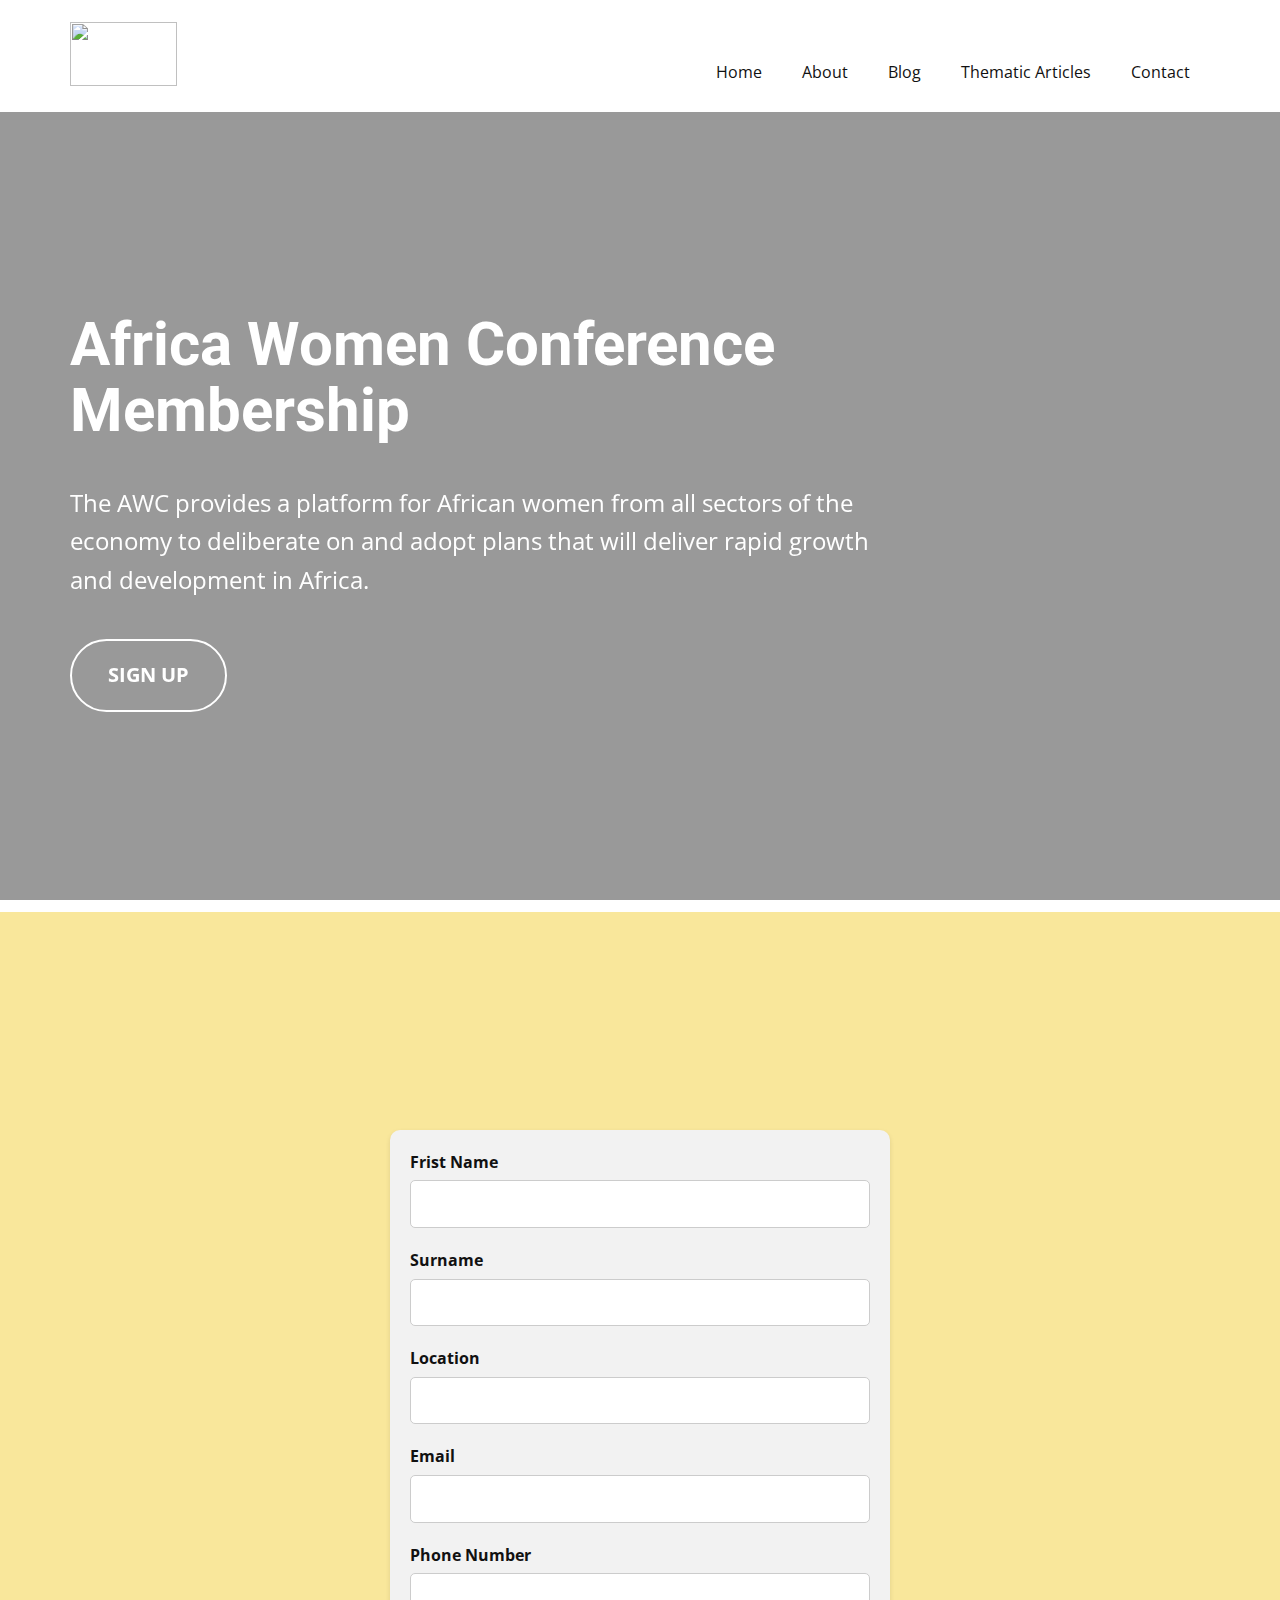
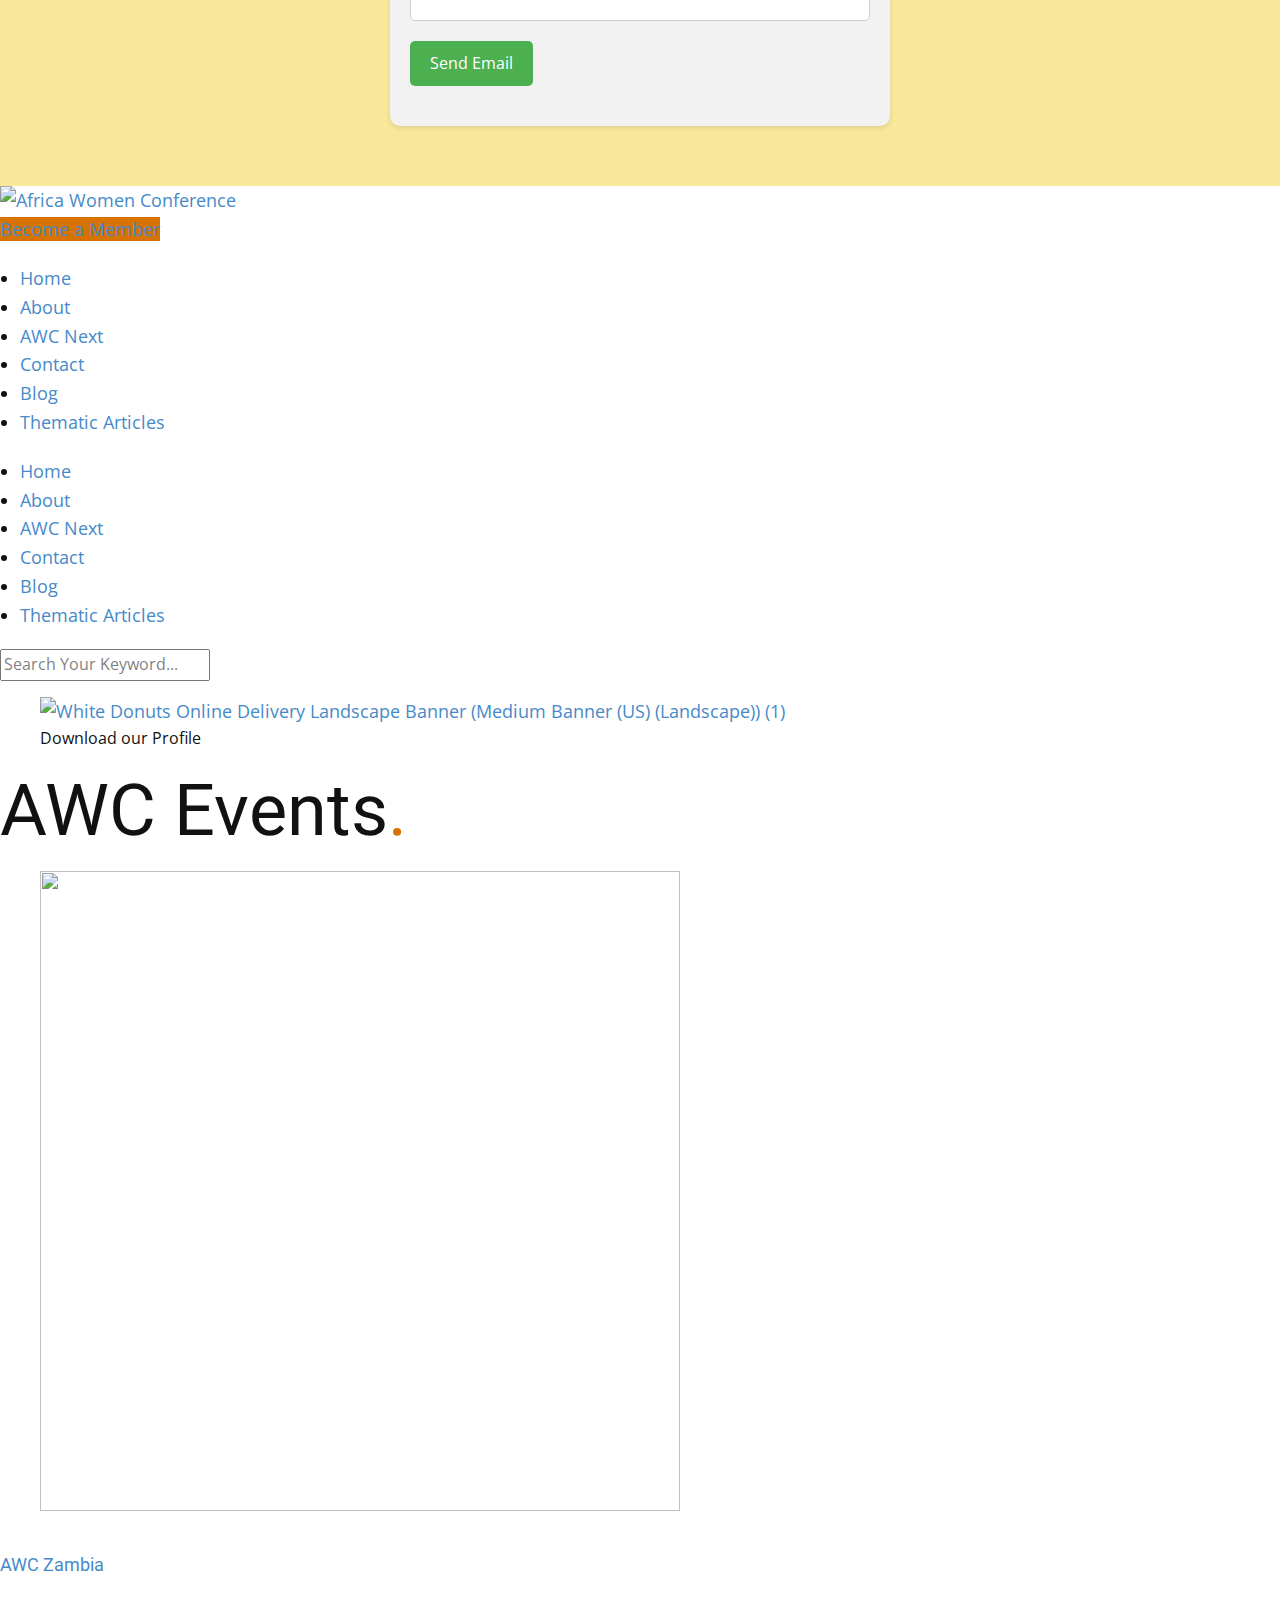
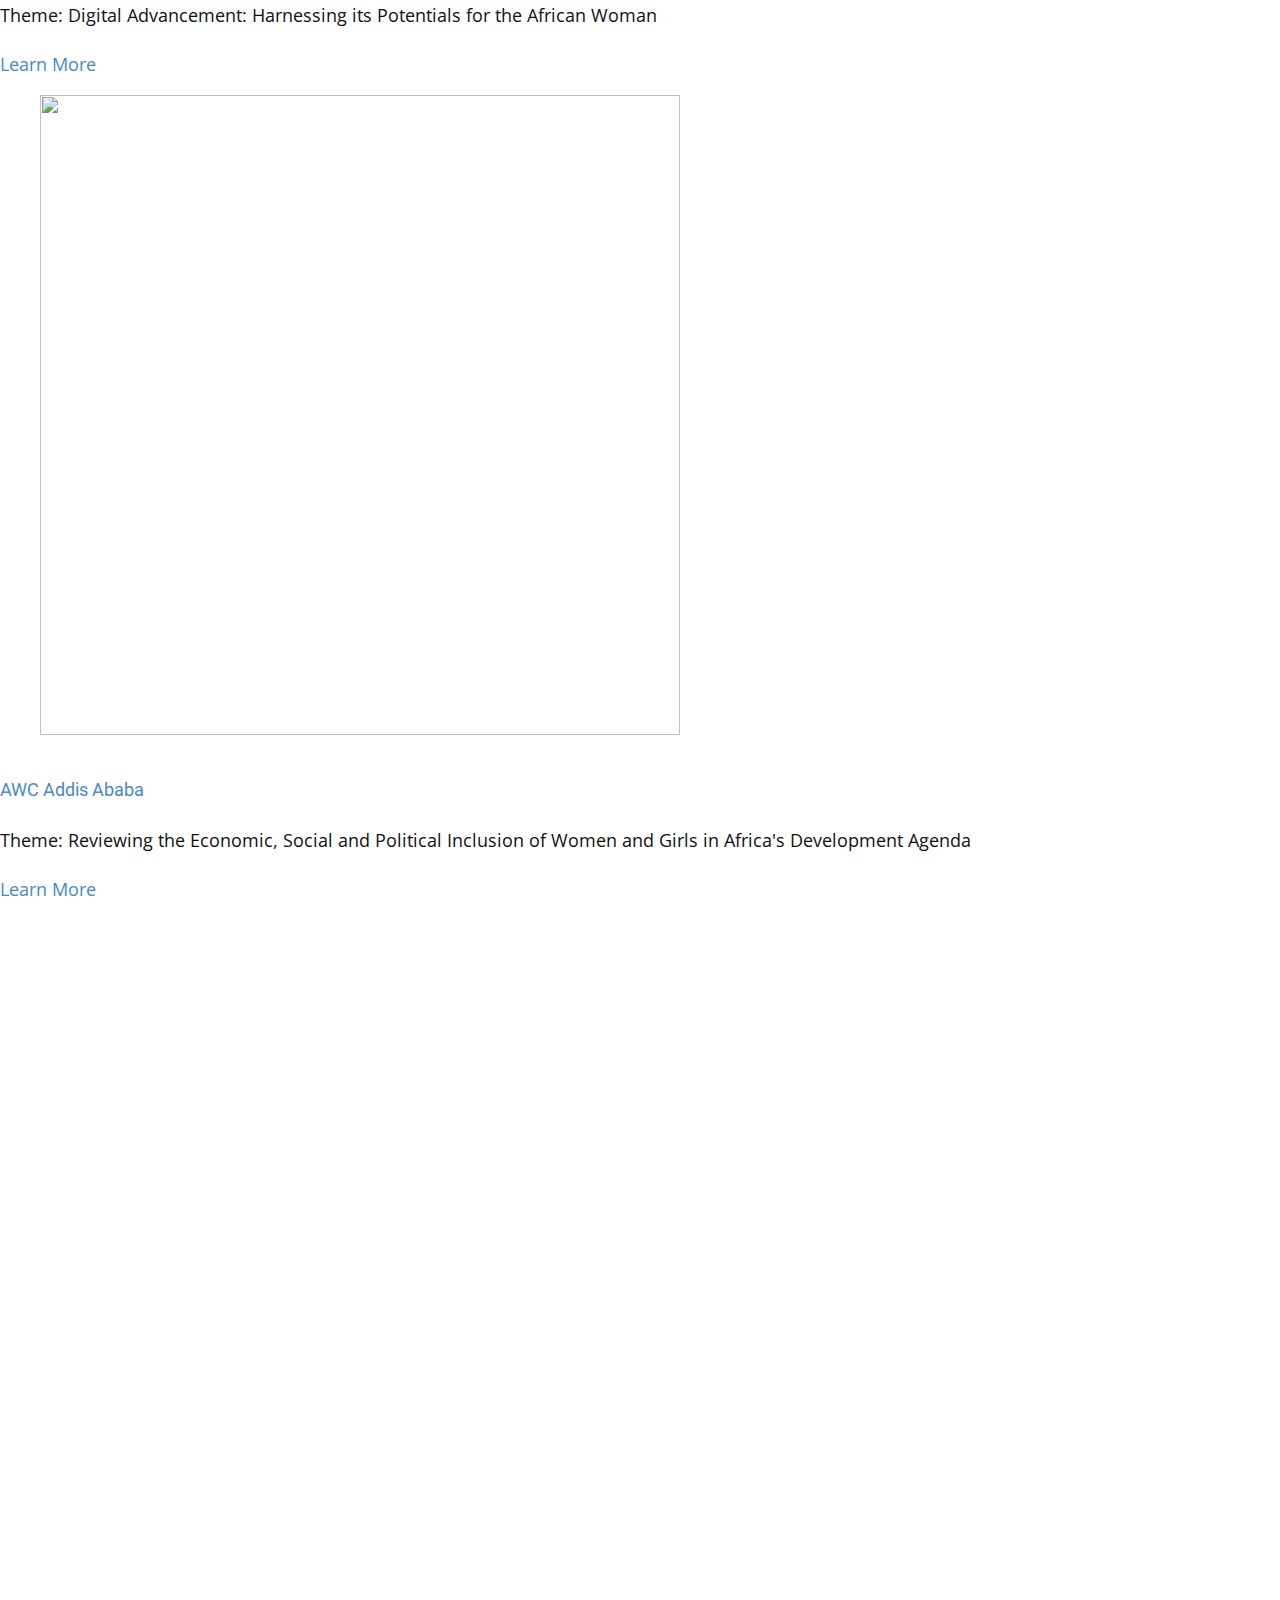
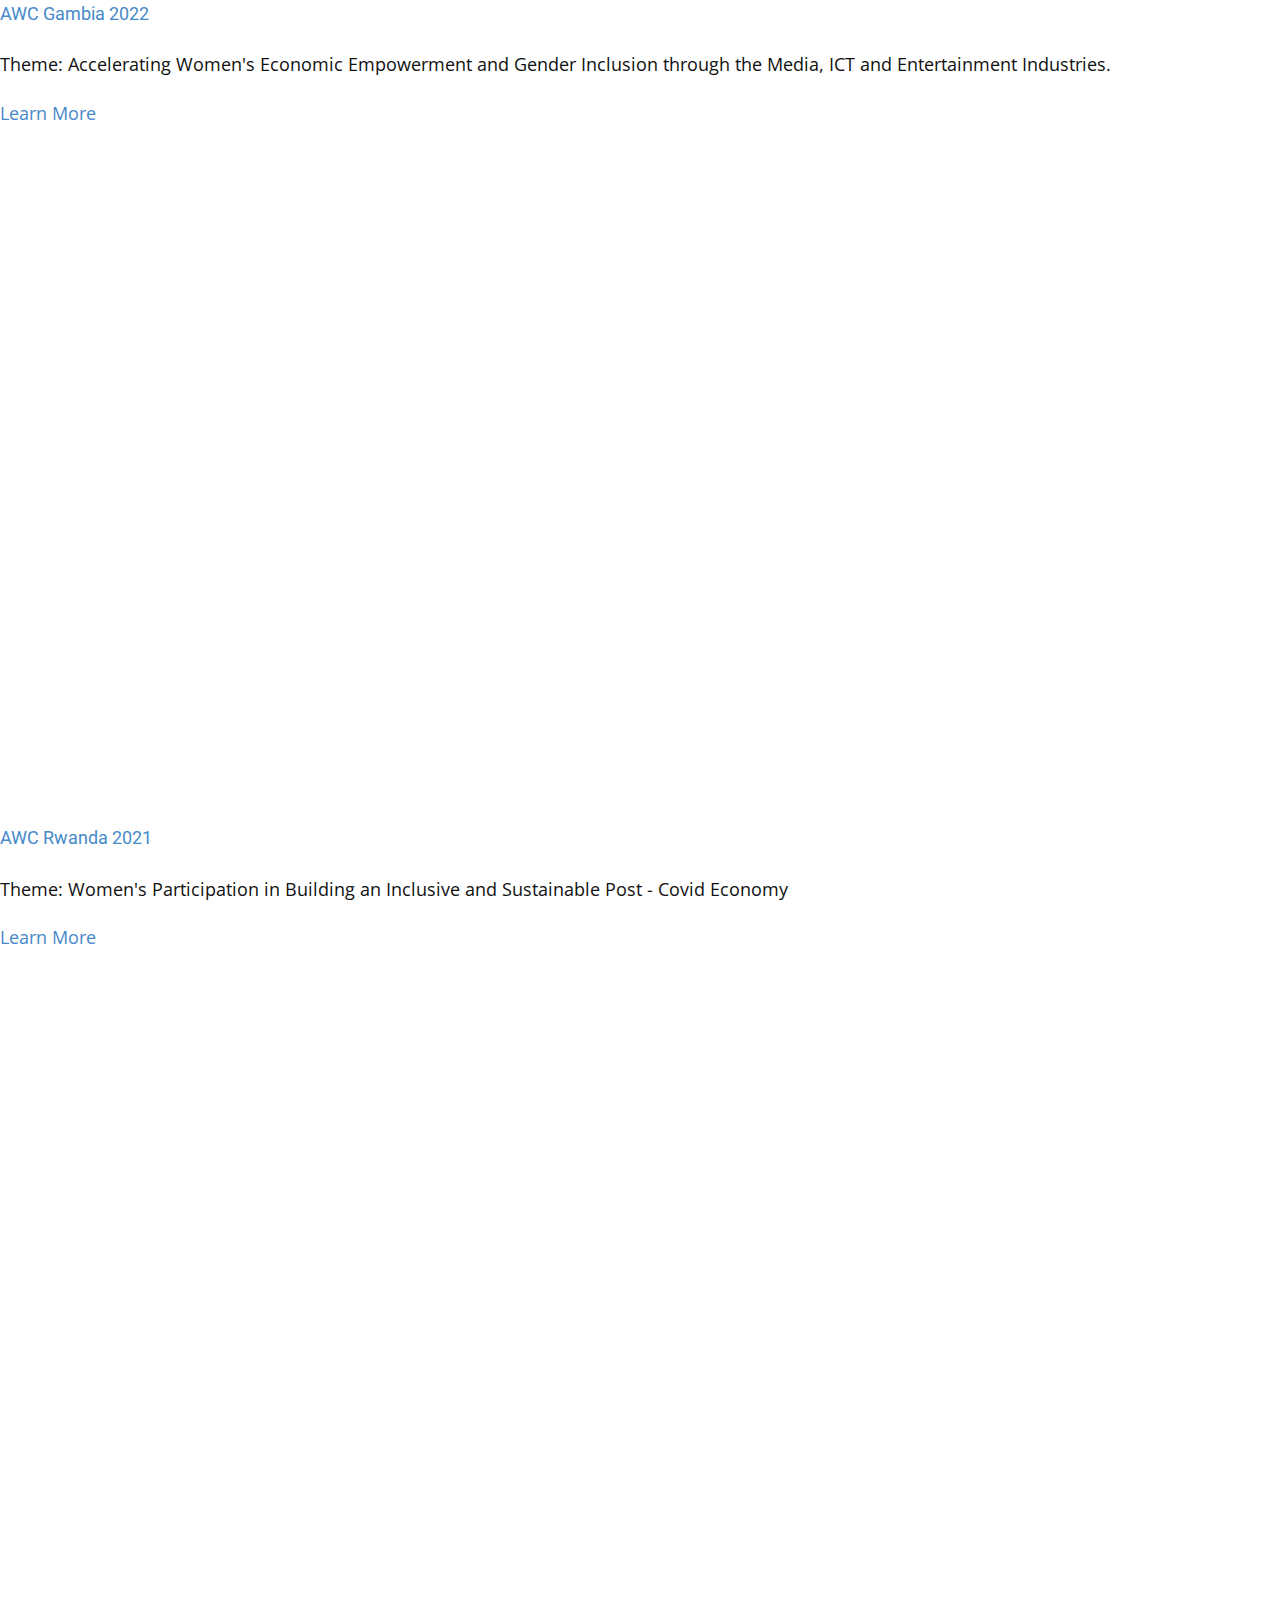
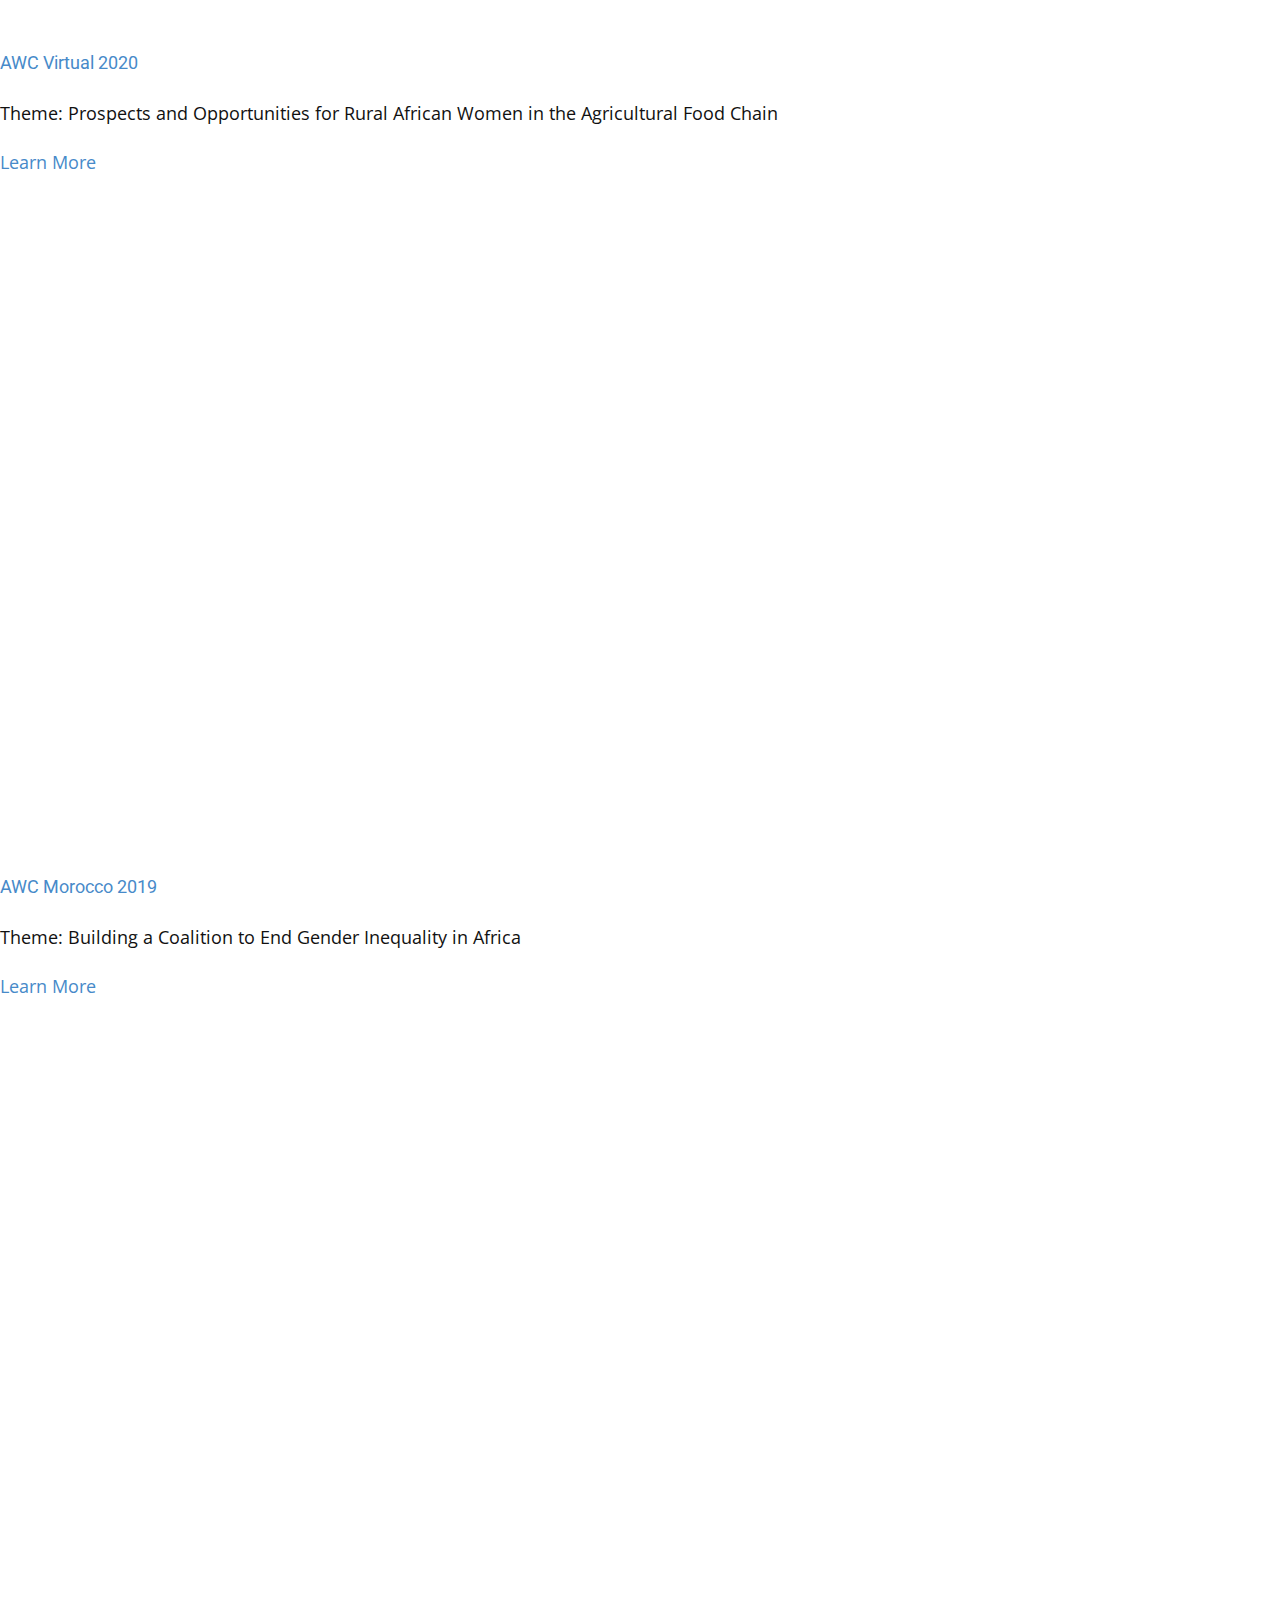
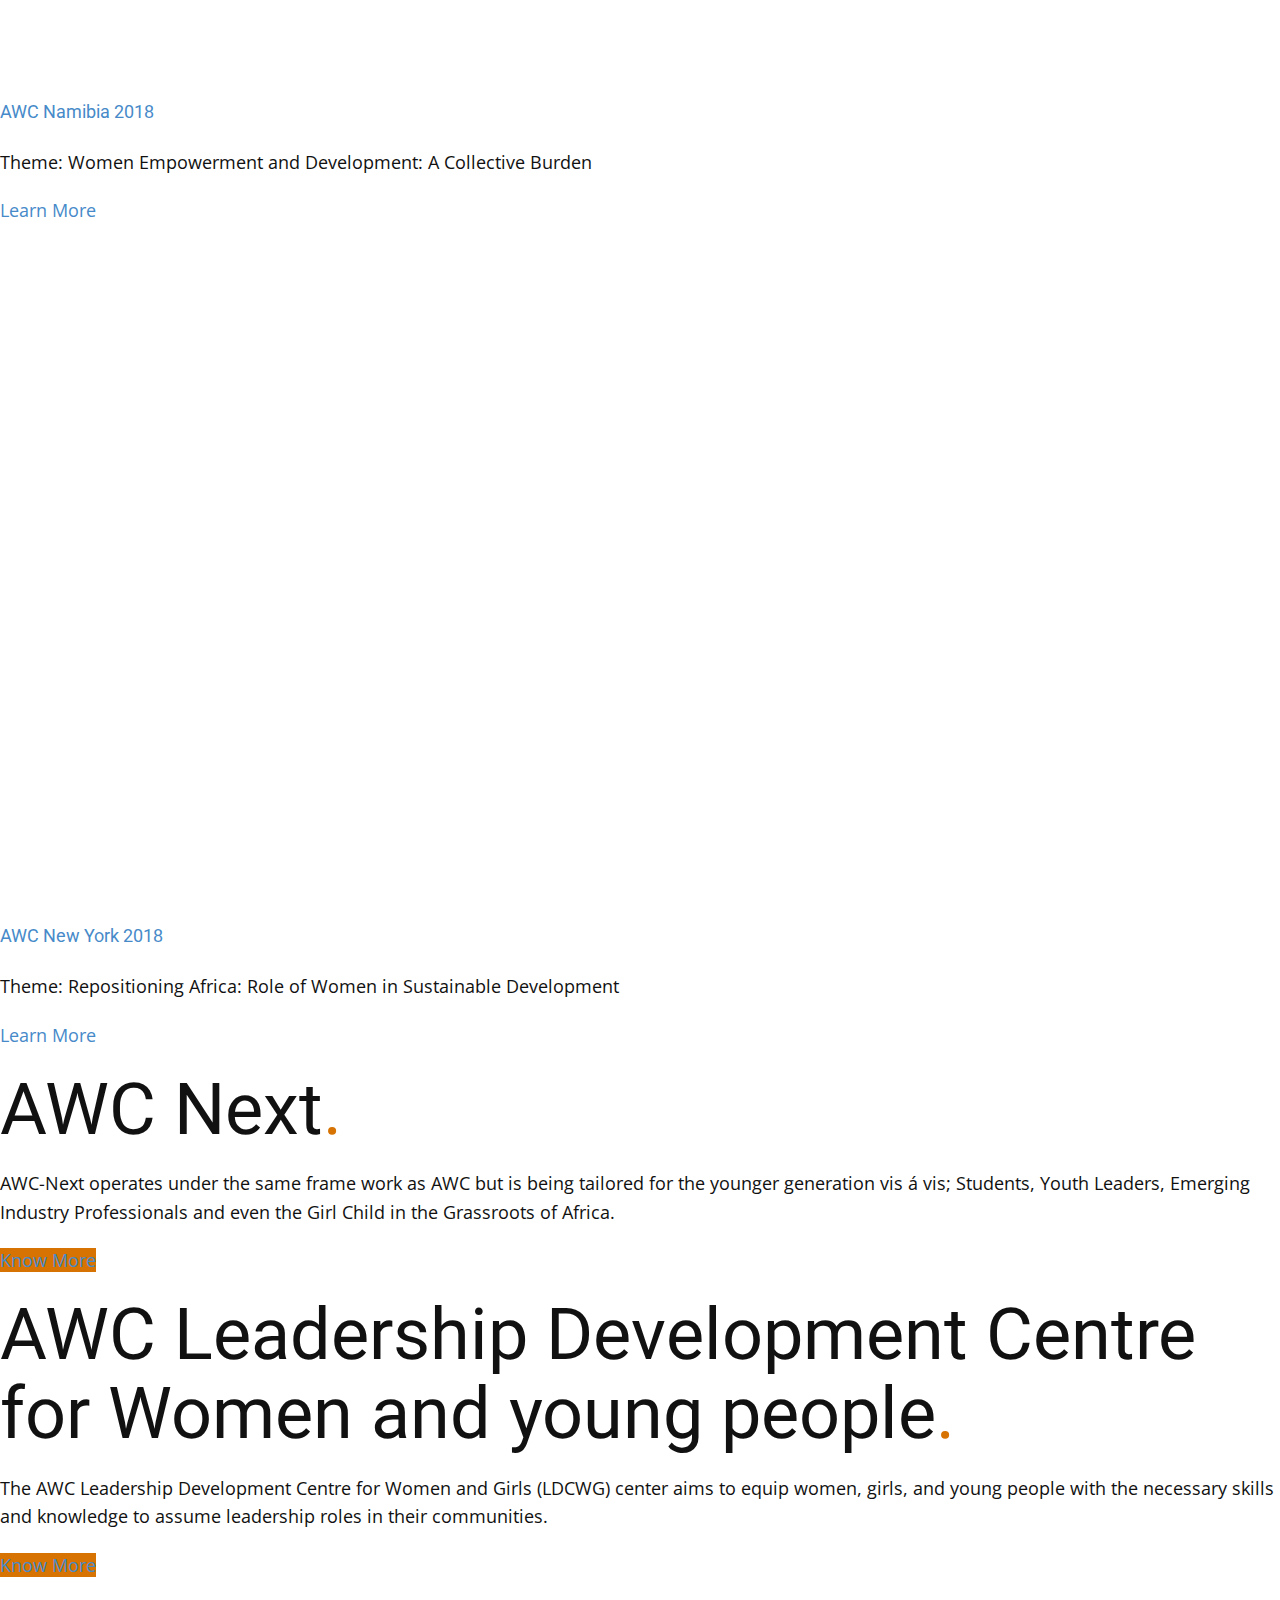
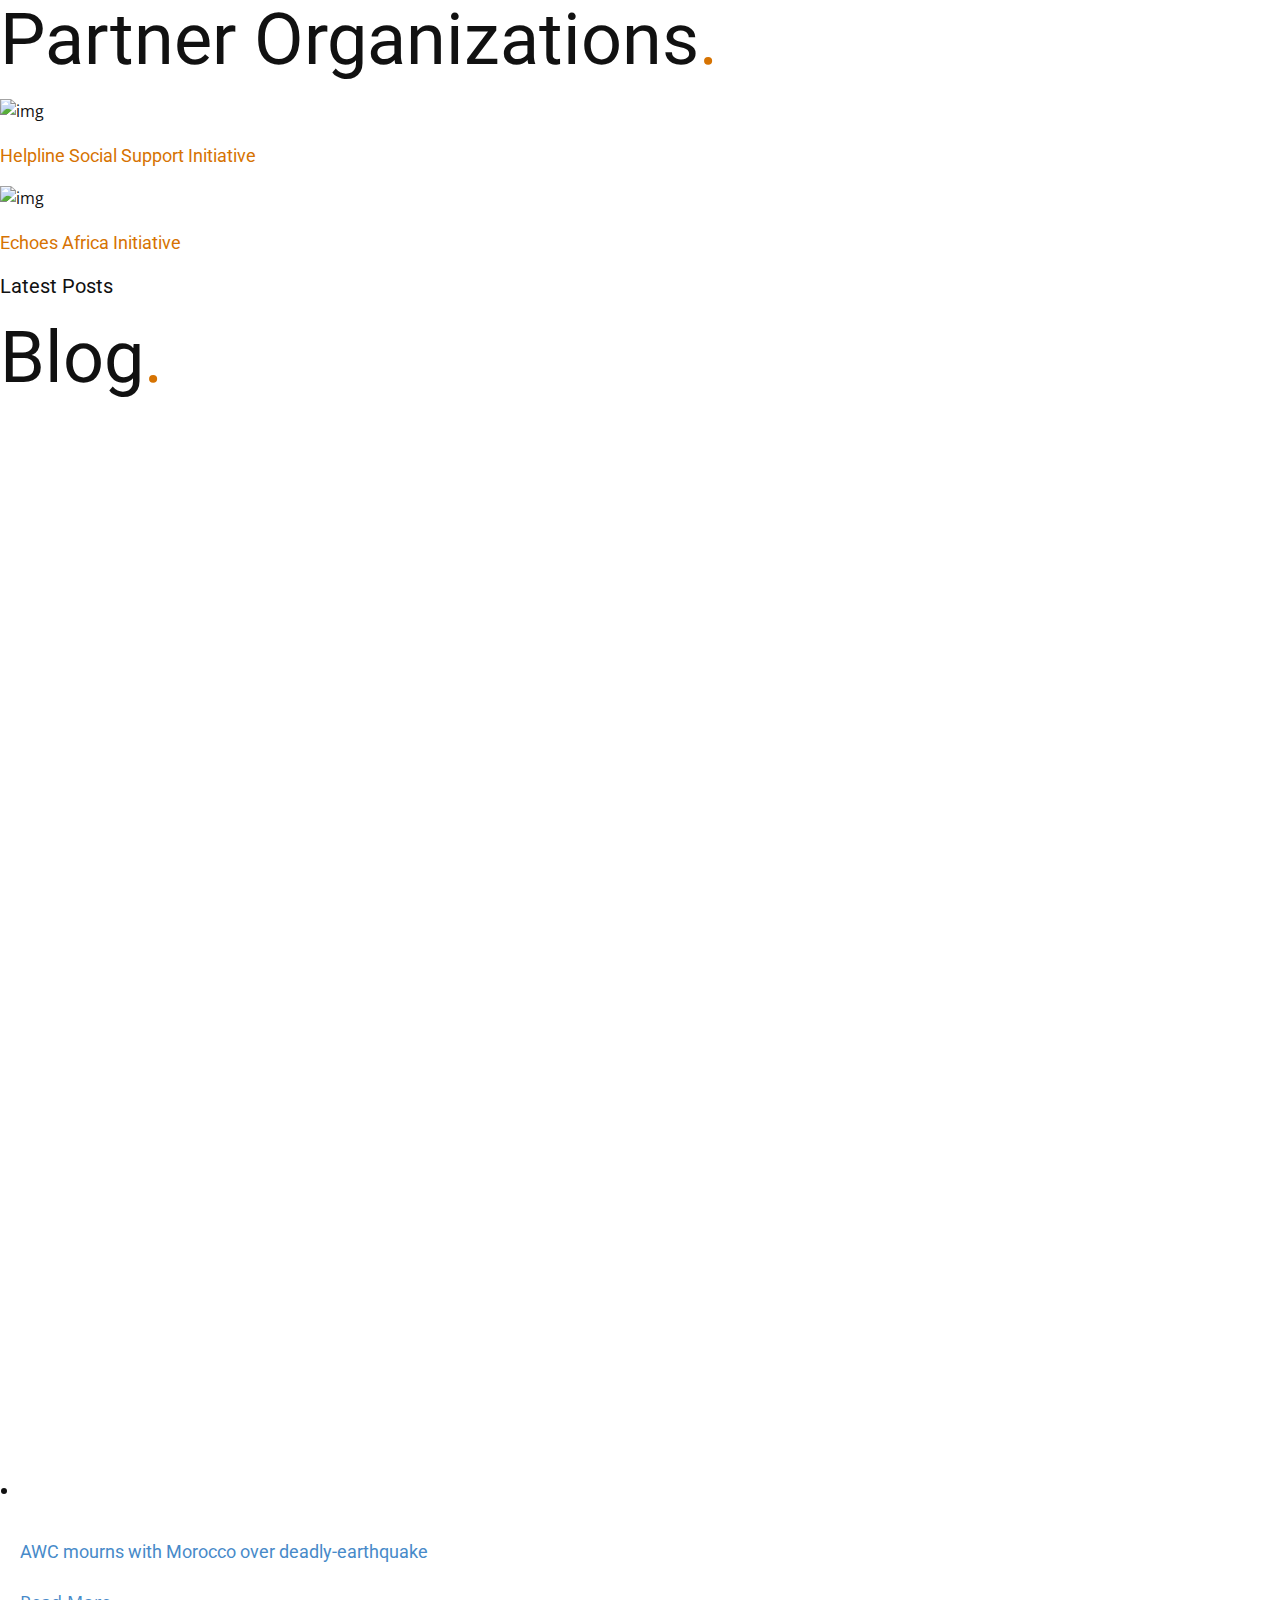
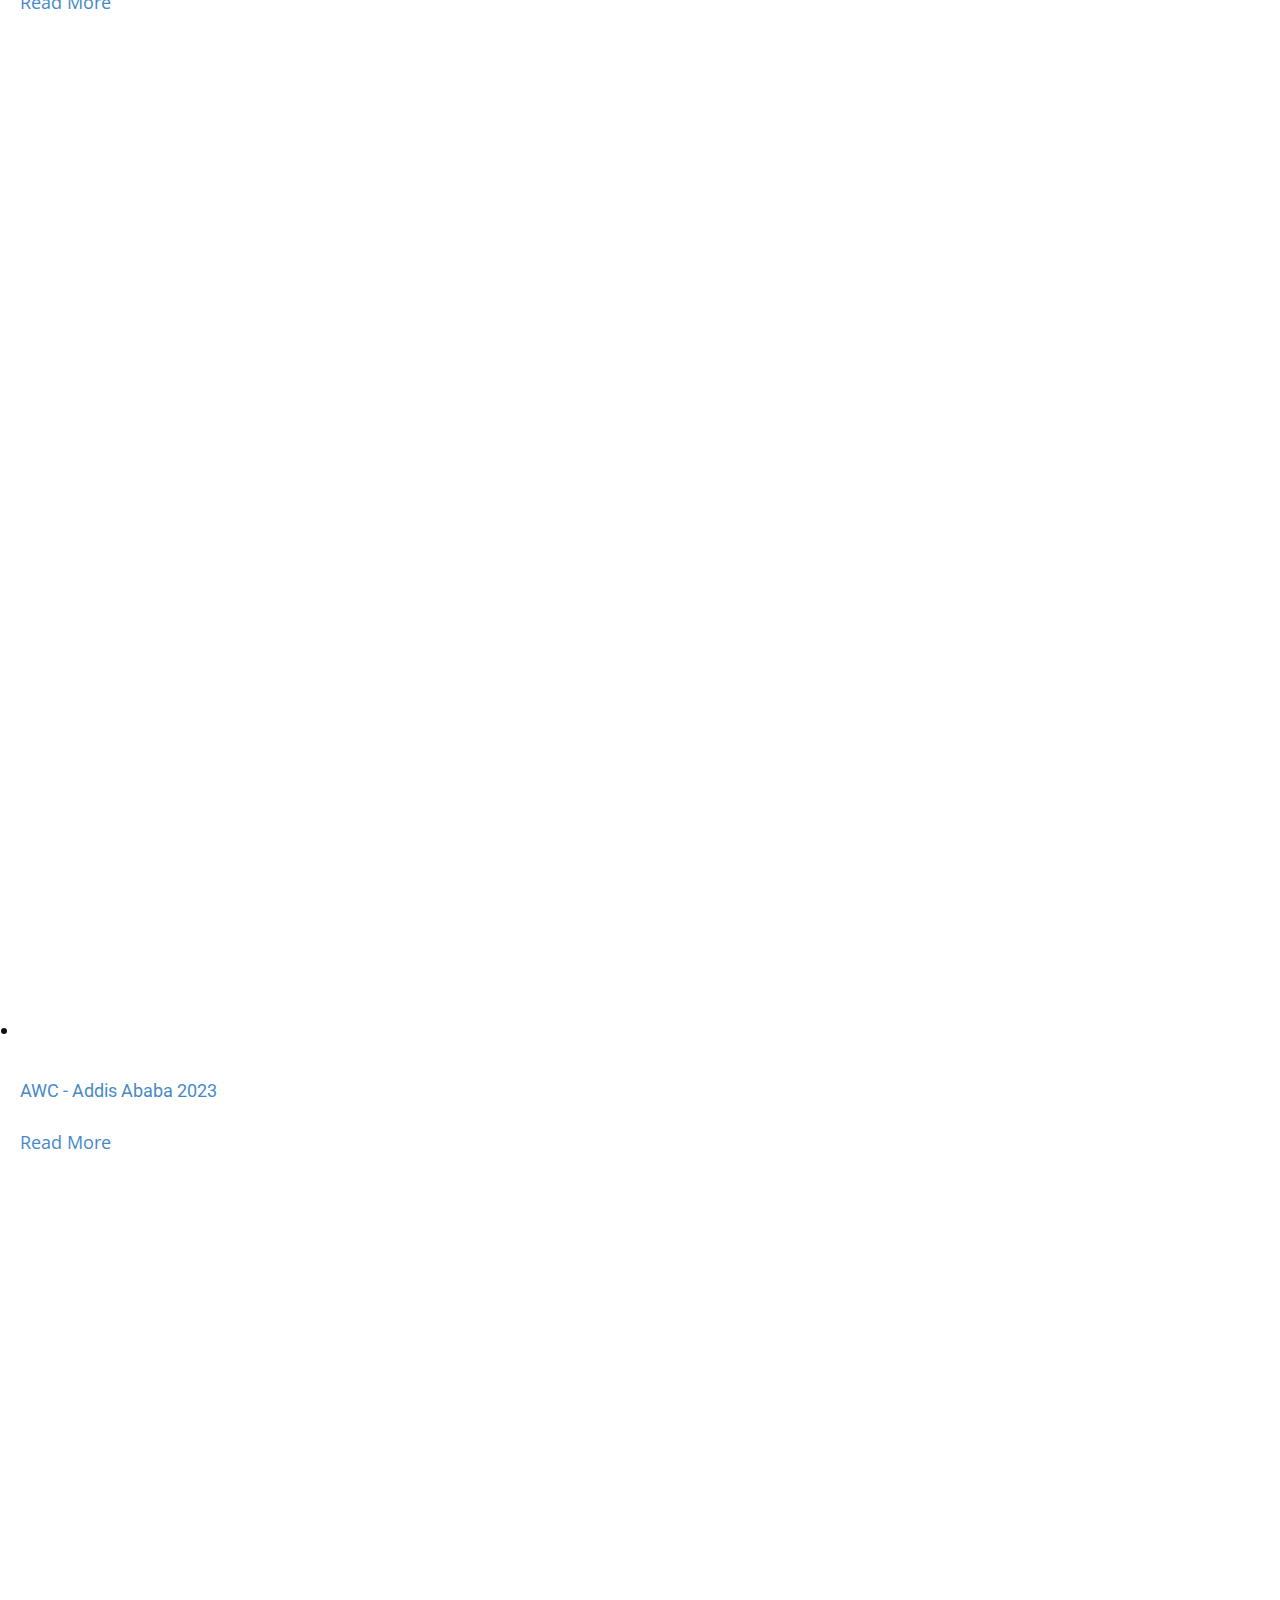
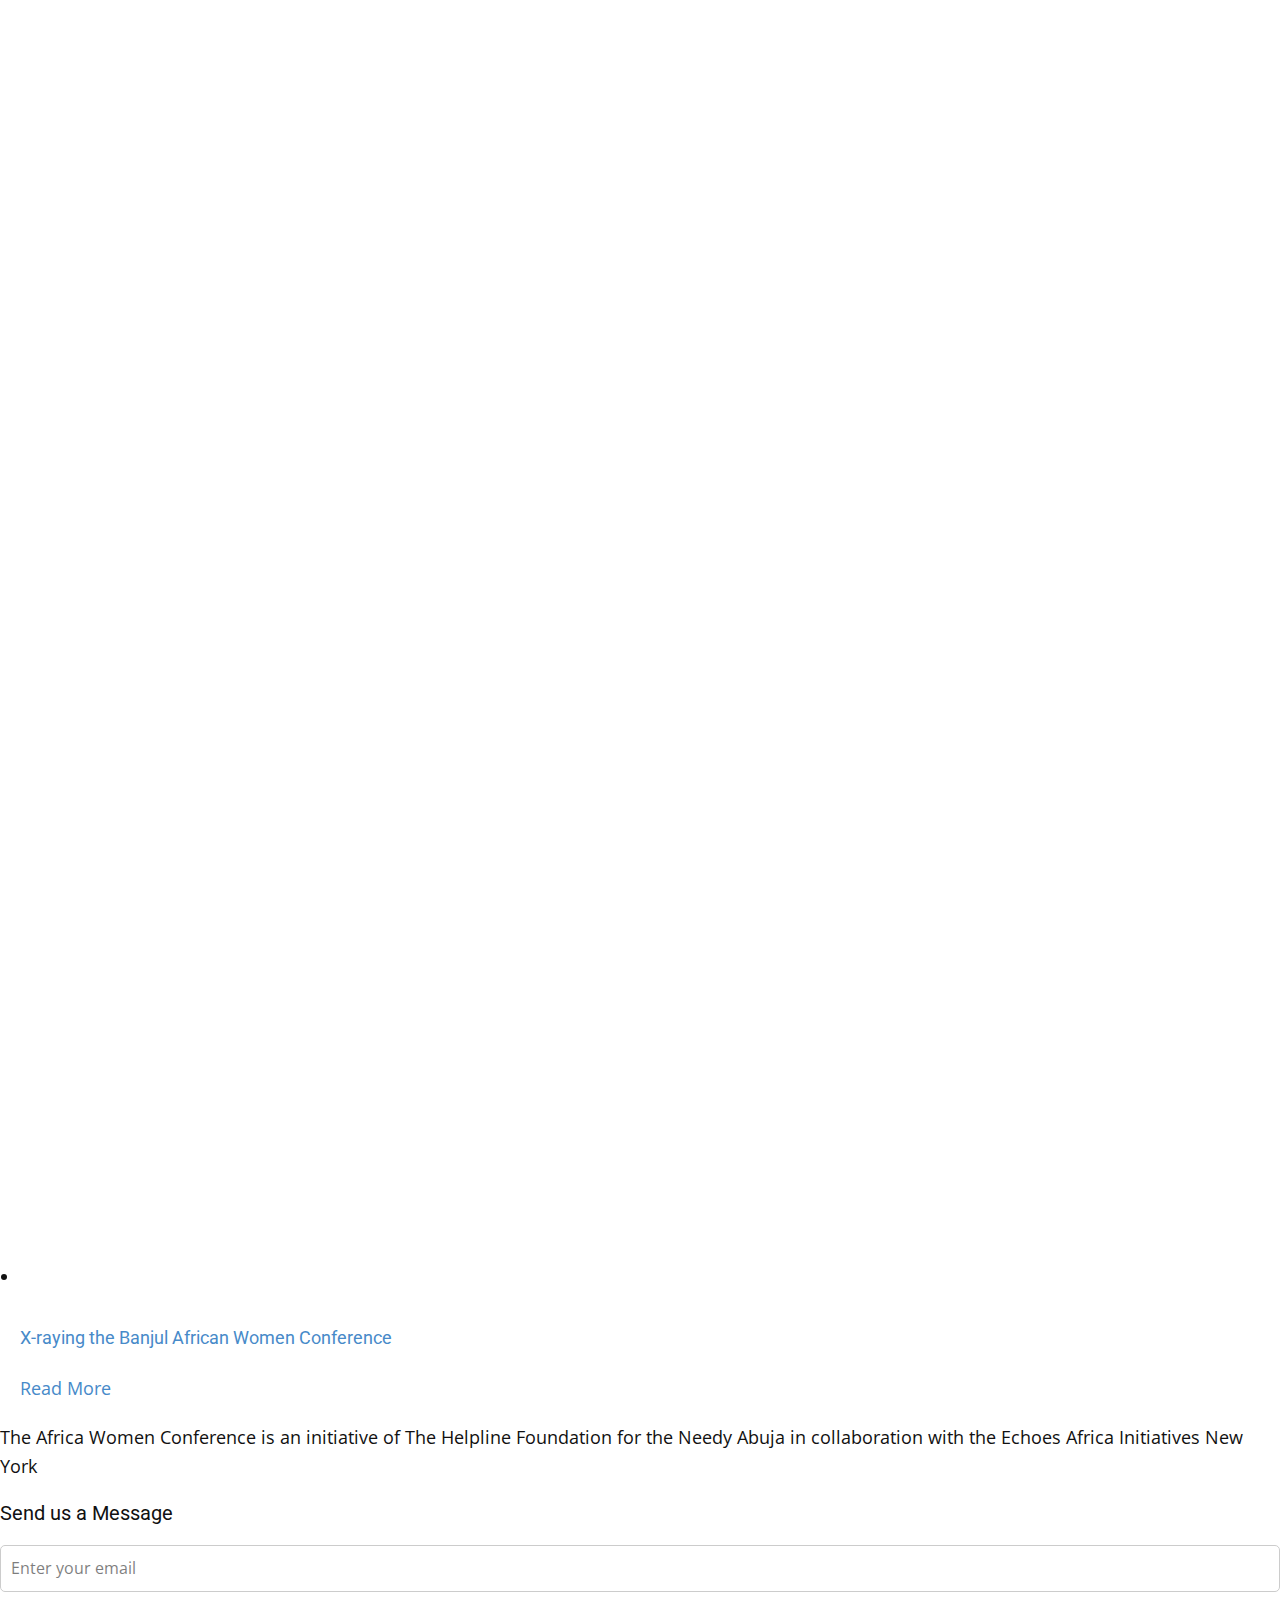
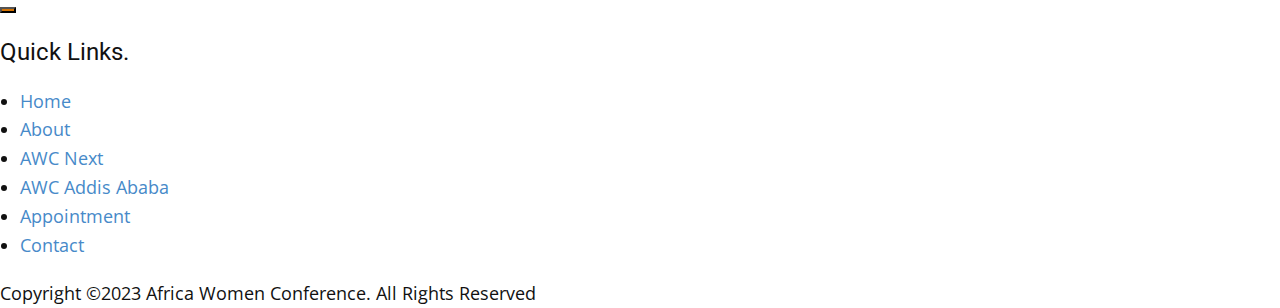
==== index.html @ ea9a084e "Add files via upload" ====
<!DOCTYPE html>
<html style="font-size: 16px;" lang="en"><head>
    <meta name="viewport" content="width=device-width, initial-scale=1.0">
    <meta charset="utf-8">
    <meta name="keywords" content=" Get Involved in AWC, AWC Membership Sign-Up, What Clients Say, Our Amazing Team, Explore AWC Activities, Learn About AWC FAQs, Growth Nexus, Feminine Fusion, Empower Africa">
    <meta name="description" content="The annual AWC is designed to be one of the most important annual gatherings of experts, institutions, corporate organizations and individuals promoting the growth, stability and development of African women. The aim of this conference is to set agendas and viable options through which stake holders in the African polity can channel the various resources available to African women towards the sustainable development of the continent.">
    <title>Africa Women Conference  </title>
    <link rel="icon" type="image/x-icon" href="logo.png">
    <link rel="stylesheet" href="nicepage.css" media="screen">
<link rel="stylesheet" href="index.css" media="screen">
    <script class="u-script" type="text/javascript" src="jquery-1.9.1.min.js" defer=""></script>
    <script class="u-script" type="text/javascript" src="nicepage.js" defer=""></script>
    <meta name="generator" content="Nicepage 7.0.0, nicepage.com">
    <meta name="referrer" content="origin">
    <link id="u-theme-google-font" rel="stylesheet" href="https://fonts.googleapis.com/css?family=Roboto:100,100i,300,300i,400,400i,500,500i,700,700i,900,900i|Open+Sans:300,300i,400,400i,500,500i,600,600i,700,700i,800,800i">
    
    
    
    
    
    
    
    
    
    
    
    
    
    
    
    
    
    <script type="application/ld+json">{
		"@context": "http://schema.org",
		"@type": "Organization",
		"name": "",
		"url": "/",
		"logo": "images/logo.png"
}</script>
    <meta name="theme-color" content="#478ac9">
    <meta property="og:title" content="Page 1">
    <meta property="og:type" content="website">
    <link rel="canonical" href="/">
  <meta data-intl-tel-input-cdn-path="intlTelInput/"></head>
  <body data-home-page="" data-home-page-title="Page 1" data-path-to-root="./" data-include-products="false" class="u-body u-xl-mode" data-lang="en"><header class="u-clearfix u-header u-header" id="sec-5d05"><div class="u-clearfix u-sheet u-valign-middle u-sheet-1">
        <a href="#" class="u-image u-logo u-image-1" data-image-width="646" data-image-height="386">
          <img src="images/logo.png" class="u-logo-image u-logo-image-1">
        </a>
        <nav class="u-menu u-menu-one-level u-offcanvas u-menu-1">
          <div class="menu-collapse" style="font-size: 1rem; letter-spacing: 0px;">
            <a class="u-button-style u-custom-left-right-menu-spacing u-custom-padding-bottom u-custom-top-bottom-menu-spacing u-hamburger-link u-nav-link u-text-active-palette-1-base u-text-hover-palette-2-base" href="#">
              <svg class="u-svg-link" viewBox="0 0 24 24"><use xlink:href="#menu-hamburger"></use></svg>
              <svg class="u-svg-content" version="1.1" id="menu-hamburger" viewBox="0 0 16 16" x="0px" y="0px" xmlns:xlink="http://www.w3.org/1999/xlink" xmlns="http://www.w3.org/2000/svg"><g><rect y="1" width="16" height="2"></rect><rect y="7" width="16" height="2"></rect><rect y="13" width="16" height="2"></rect>
</g></svg>
            </a>
          </div>
          <div class="u-nav-container">
            <ul class="u-nav u-unstyled u-nav-1"><li class="u-nav-item"><a class="u-button-style u-nav-link u-text-active-palette-1-base u-text-hover-palette-2-base" href="" style="padding: 10px 20px;">Home </a>
</li><li class="u-nav-item"><a class="u-button-style u-nav-link u-text-active-palette-1-base u-text-hover-palette-2-base" href="https://africa-womenconference.org/about/" style="padding: 10px 20px;">About</a>

</li><li class="u-nav-item"><a class="u-button-style u-nav-link u-text-active-palette-1-base u-text-hover-palette-2-base" href="https://africa-womenconference.org/blog/ " style="padding: 10px 20px;">Blog </a>
</li><li class="u-nav-item"><a class="u-button-style u-nav-link u-text-active-palette-1-base u-text-hover-palette-2-base" href="https://africa-womenconference.org/thematic-articles/ " style="padding: 10px 20px;">Thematic Articles </a>
</li><li class="u-nav-item"><a class="u-button-style u-nav-link u-text-active-palette-1-base u-text-hover-palette-2-base" href="https://africa-womenconference.org/contact/  " style="padding: 10px 20px;">Contact</a>
</li></ul>
          </div>
          <div class="u-nav-container-collapse">
            <div class="u-black u-container-style u-inner-container-layout u-opacity u-opacity-95 u-sidenav">
              <div class="u-inner-container-layout u-sidenav-overflow">
                <div class="u-menu-close"></div>
                <ul class="u-align-center u-nav u-popupmenu-items u-unstyled u-nav-2"><li class="u-nav-item"><a class="u-button-style u-nav-link" href="https://africa-womenconference.org/ ">Home </a>
</li><li class="u-nav-item"><a class="u-button-style u-nav-link" href=" https://africa-womenconference.org/about/ ">About</a>
</li><li class="u-nav-item"><a class="u-button-style u-nav-link" href=" https://africa-womenconference.org/awcnext/ ">AWC Next </a>
</li><li class="u-nav-item"><a class="u-button-style u-nav-link" href="https://africa-womenconference.org/blog/ ">Blog </a>
</li><li class="u-nav-item"><a class="u-button-style u-nav-link" href=" https://africa-womenconference.org/thematic-articles/">Thematic Articles </a>
</li><li class="u-nav-item"><a class="u-button-style u-nav-link" href="https://africa-womenconference.org/contact/  ">Contact</a>
</li></ul>
              </div>
            </div>
            <div class="u-black u-menu-overlay u-opacity u-opacity-70"></div>
          </div>
        </nav>
      </div></header> 
    <section class="skrollable u-clearfix u-container-align-left u-image u-parallax u-shading u-uploaded-video u-section-1" id="sec-2e39" data-image-width="2560" data-image-height="1707">
      <div class="u-clearfix u-sheet u-valign-middle u-sheet-1">
        <h1 class="u-align-left u-hover-feature u-text u-text-1" data-animation-name="customAnimationIn" data-animation-duration="1500" data-animation-delay="500" style="color:white ;"> Africa Women Conference Membership </h1>
        <p class="u-align-left u-large-text u-text u-text-variant u-text-2" data-animation-name="customAnimationIn" data-animation-duration="1500" data-animation-delay="500"  style="color: white;">The AWC provides a platform for African women from all sectors of the economy to deliberate on and adopt plans that will deliver rapid growth and development in Africa.  </p>
        <a href="#" class="u-active-white u-align-left u-border-2 u-border-active-white u-border-hover-white u-border-white u-btn u-btn-round u-button-style u-hover-white u-none u-radius-50 u-btn-1" data-animation-name="customAnimationIn" data-animation-duration="1500" data-animation-delay="750"> Sign up</a>
      </div>
      
    </section>
    <section class="u-clearfix u-container-align-center u-palette-3-light-2 u-section-2" id="sec-08af">
      <div class="u-clearfix u-sheet u-valign-middle u-sheet-1">
        <h2 class="u-align-center u-text u-text-default u-text-1" data-animation-name="customAnimationIn" data-animation-duration="1500" data-animation-delay="0">Become A Member  </h2>
        <h5 class="u-align-center u-custom-font u-text u-text-default u-text-font u-text-2" data-animation-name="customAnimationIn" data-animation-duration="1500" data-animation-delay="500">

         

Kindly fill the membership form to become an offical member of the Africa Women Conference (AWC)
        </h5>
        <div class="custom-expanded u-form u-form-1">
          <form id="form">
            <div class="field">
              
            <div class="field">
              <label class="" for="first_name">Frist Name  </label>
              <input type="text" name="first_name" id="first_name">
            </div>
            <div class="field">
              <label for="last_name">Surname </label>
              <input type="text" name="last_name" id="last_name">
            </div>
            <div class="field">
              <label for="location">Location</label>
              <input type="text" name="location" id="location">
            </div>
            <div class="field">
              <label for="Email">Email</label>
              <input type="text" name="Email" id="Email">
            </div>
            <div class="field">
              <label for="Phone ">Phone Number </label>
              <input type="number" name="Phone" id="Phone">
            </div>
          
            <input type="submit" id="button" value="Send Email" >
          </form>
          
          <script type="text/javascript"
            src="https://cdn.jsdelivr.net/npm/@emailjs/browser@4/dist/email.min.js"></script>
          
          <script type="text/javascript">
            emailjs.init('t5krBUt7-4_-ka-7m')
          </script>

          <style> 

/* Form Styling */
form#form {
  max-width: 500px;
  margin: 0 auto;
  padding: 20px;
  background-color: #f2f2f2;
  border-radius: 10px;
  box-shadow: 0px 2px 5px rgba(0, 0, 0, 0.1);
}

/* Field Styling */
.field {
  margin-bottom: 20px;
}

label {
  display: block;
  font-weight: bold;
  margin-bottom: 5px;
}

input[type="text"],
input[type="number"],
input[type="email"] {
  width: 100%;
  padding: 10px;
  border: 1px solid #ccc;
  border-radius: 5px;
}

/* Button Styling */
#button {
  background-color: #4CAF50;
  color: white;
  padding: 10px 20px;
  border: none;
  border-radius: 5px;
  cursor: pointer;
  transition: background-color 0.3s ease;
}

#button:hover {
  background-color: #3e8e41;
}
          </style>

          <script> 

const btn = document.getElementById('button');

document.getElementById('form')
 .addEventListener('submit', function(event) {
   event.preventDefault();

   btn.value = 'Sending...';

   const serviceID = 'default_service';
   const templateID = 'template_dgt81z9';

   emailjs.sendForm(serviceID, templateID, this)
    .then(() => {
      btn.value = 'Send Email';
      alert('Sent!');
    }, (err) => {
      btn.value = 'Send Email';
      alert(JSON.stringify(err));
    });
});
          </script>
        </div>
        <p class="u-align-center u-text u-text-default u-text-3" data-animation-name="customAnimationIn" data-animation-duration="1500" data-animation-delay="0"></p>
      </div>
    </section>
   


<!doctype html>
<html lang="en-US" >
<head>
	<meta charset="UTF-8">
    	<meta name="viewport" content="width=device-width, initial-scale=1">
	<link rel="profile" href="https://gmpg.org/xfn/11">
	
<meta name='robots' content='max-image-preview:large' />
<link rel='dns-prefetch' href='//fonts.googleapis.com' />
<link rel="alternate" type="application/rss+xml" title="Africa Women Conference &raquo; Feed" href="https://africa-womenconference.org/feed/" />
<link rel="alternate" type="application/rss+xml" title="Africa Women Conference &raquo; Comments Feed" href="https://africa-womenconference.org/comments/feed/" />
<script type="text/javascript">
/* <![CDATA[ */
window._wpemojiSettings = {"baseUrl":"https:\/\/s.w.org\/images\/core\/emoji\/15.0.3\/72x72\/","ext":".png","svgUrl":"https:\/\/s.w.org\/images\/core\/emoji\/15.0.3\/svg\/","svgExt":".svg","source":{"concatemoji":"https:\/\/africa-womenconference.org\/wp-includes\/js\/wp-emoji-release.min.js?ver=6.7"}};
/*! This file is auto-generated */
!function(i,n){var o,s,e;function c(e){try{var t={supportTests:e,timestamp:(new Date).valueOf()};sessionStorage.setItem(o,JSON.stringify(t))}catch(e){}}function p(e,t,n){e.clearRect(0,0,e.canvas.width,e.canvas.height),e.fillText(t,0,0);var t=new Uint32Array(e.getImageData(0,0,e.canvas.width,e.canvas.height).data),r=(e.clearRect(0,0,e.canvas.width,e.canvas.height),e.fillText(n,0,0),new Uint32Array(e.getImageData(0,0,e.canvas.width,e.canvas.height).data));return t.every(function(e,t){return e===r[t]})}function u(e,t,n){switch(t){case"flag":return n(e,"\ud83c\udff3\ufe0f\u200d\u26a7\ufe0f","\ud83c\udff3\ufe0f\u200b\u26a7\ufe0f")?!1:!n(e,"\ud83c\uddfa\ud83c\uddf3","\ud83c\uddfa\u200b\ud83c\uddf3")&&!n(e,"\ud83c\udff4\udb40\udc67\udb40\udc62\udb40\udc65\udb40\udc6e\udb40\udc67\udb40\udc7f","\ud83c\udff4\u200b\udb40\udc67\u200b\udb40\udc62\u200b\udb40\udc65\u200b\udb40\udc6e\u200b\udb40\udc67\u200b\udb40\udc7f");case"emoji":return!n(e,"\ud83d\udc26\u200d\u2b1b","\ud83d\udc26\u200b\u2b1b")}return!1}function f(e,t,n){var r="undefined"!=typeof WorkerGlobalScope&&self instanceof WorkerGlobalScope?new OffscreenCanvas(300,150):i.createElement("canvas"),a=r.getContext("2d",{willReadFrequently:!0}),o=(a.textBaseline="top",a.font="600 32px Arial",{});return e.forEach(function(e){o[e]=t(a,e,n)}),o}function t(e){var t=i.createElement("script");t.src=e,t.defer=!0,i.head.appendChild(t)}"undefined"!=typeof Promise&&(o="wpEmojiSettingsSupports",s=["flag","emoji"],n.supports={everything:!0,everythingExceptFlag:!0},e=new Promise(function(e){i.addEventListener("DOMContentLoaded",e,{once:!0})}),new Promise(function(t){var n=function(){try{var e=JSON.parse(sessionStorage.getItem(o));if("object"==typeof e&&"number"==typeof e.timestamp&&(new Date).valueOf()<e.timestamp+604800&&"object"==typeof e.supportTests)return e.supportTests}catch(e){}return null}();if(!n){if("undefined"!=typeof Worker&&"undefined"!=typeof OffscreenCanvas&&"undefined"!=typeof URL&&URL.createObjectURL&&"undefined"!=typeof Blob)try{var e="postMessage("+f.toString()+"("+[JSON.stringify(s),u.toString(),p.toString()].join(",")+"));",r=new Blob([e],{type:"text/javascript"}),a=new Worker(URL.createObjectURL(r),{name:"wpTestEmojiSupports"});return void(a.onmessage=function(e){c(n=e.data),a.terminate(),t(n)})}catch(e){}c(n=f(s,u,p))}t(n)}).then(function(e){for(var t in e)n.supports[t]=e[t],n.supports.everything=n.supports.everything&&n.supports[t],"flag"!==t&&(n.supports.everythingExceptFlag=n.supports.everythingExceptFlag&&n.supports[t]);n.supports.everythingExceptFlag=n.supports.everythingExceptFlag&&!n.supports.flag,n.DOMReady=!1,n.readyCallback=function(){n.DOMReady=!0}}).then(function(){return e}).then(function(){var e;n.supports.everything||(n.readyCallback(),(e=n.source||{}).concatemoji?t(e.concatemoji):e.wpemoji&&e.twemoji&&(t(e.twemoji),t(e.wpemoji)))}))}((window,document),window._wpemojiSettings);
/* ]]> */
</script>
<style id='wp-emoji-styles-inline-css' type='text/css'>

	img.wp-smiley, img.emoji {
		display: inline !important;
		border: none !important;
		box-shadow: none !important;
		height: 1em !important;
		width: 1em !important;
		margin: 0 0.07em !important;
		vertical-align: -0.1em !important;
		background: none !important;
		padding: 0 !important;
	}
</style>
<link rel='stylesheet' id='swiper-css-css' href='https://africa-womenconference.org/wp-content/plugins/instagram-widget-by-wpzoom/dist/styles/library/swiper.css?ver=7.4.1' type='text/css' media='all' />
<link rel='stylesheet' id='dashicons-css' href='https://africa-womenconference.org/wp-includes/css/dashicons.min.css?ver=6.7' type='text/css' media='all' />
<link rel='stylesheet' id='magnific-popup-css' href='https://africa-womenconference.org/wp-content/plugins/instagram-widget-by-wpzoom/dist/styles/library/magnific-popup.css?ver=2.1.18' type='text/css' media='all' />
<link rel='stylesheet' id='wpz-insta_block-frontend-style-css' href='https://africa-womenconference.org/wp-content/plugins/instagram-widget-by-wpzoom/dist/styles/frontend/index.css?ver=127fb76aa693939569b29e3947c5f4c0' type='text/css' media='all' />
<style id='classic-theme-styles-inline-css' type='text/css'>
/*! This file is auto-generated */
.wp-block-button__link{color:#fff;background-color:#32373c;border-radius:9999px;box-shadow:none;text-decoration:none;padding:calc(.667em + 2px) calc(1.333em + 2px);font-size:1.125em}.wp-block-file__button{background:#32373c;color:#fff;text-decoration:none}
</style>
<style id='global-styles-inline-css' type='text/css'>
:root{--wp--preset--aspect-ratio--square: 1;--wp--preset--aspect-ratio--4-3: 4/3;--wp--preset--aspect-ratio--3-4: 3/4;--wp--preset--aspect-ratio--3-2: 3/2;--wp--preset--aspect-ratio--2-3: 2/3;--wp--preset--aspect-ratio--16-9: 16/9;--wp--preset--aspect-ratio--9-16: 9/16;--wp--preset--color--black: #000000;--wp--preset--color--cyan-bluish-gray: #abb8c3;--wp--preset--color--white: #ffffff;--wp--preset--color--pale-pink: #f78da7;--wp--preset--color--vivid-red: #cf2e2e;--wp--preset--color--luminous-vivid-orange: #ff6900;--wp--preset--color--luminous-vivid-amber: #fcb900;--wp--preset--color--light-green-cyan: #7bdcb5;--wp--preset--color--vivid-green-cyan: #00d084;--wp--preset--color--pale-cyan-blue: #8ed1fc;--wp--preset--color--vivid-cyan-blue: #0693e3;--wp--preset--color--vivid-purple: #9b51e0;--wp--preset--gradient--vivid-cyan-blue-to-vivid-purple: linear-gradient(135deg,rgba(6,147,227,1) 0%,rgb(155,81,224) 100%);--wp--preset--gradient--light-green-cyan-to-vivid-green-cyan: linear-gradient(135deg,rgb(122,220,180) 0%,rgb(0,208,130) 100%);--wp--preset--gradient--luminous-vivid-amber-to-luminous-vivid-orange: linear-gradient(135deg,rgba(252,185,0,1) 0%,rgba(255,105,0,1) 100%);--wp--preset--gradient--luminous-vivid-orange-to-vivid-red: linear-gradient(135deg,rgba(255,105,0,1) 0%,rgb(207,46,46) 100%);--wp--preset--gradient--very-light-gray-to-cyan-bluish-gray: linear-gradient(135deg,rgb(238,238,238) 0%,rgb(169,184,195) 100%);--wp--preset--gradient--cool-to-warm-spectrum: linear-gradient(135deg,rgb(74,234,220) 0%,rgb(151,120,209) 20%,rgb(207,42,186) 40%,rgb(238,44,130) 60%,rgb(251,105,98) 80%,rgb(254,248,76) 100%);--wp--preset--gradient--blush-light-purple: linear-gradient(135deg,rgb(255,206,236) 0%,rgb(152,150,240) 100%);--wp--preset--gradient--blush-bordeaux: linear-gradient(135deg,rgb(254,205,165) 0%,rgb(254,45,45) 50%,rgb(107,0,62) 100%);--wp--preset--gradient--luminous-dusk: linear-gradient(135deg,rgb(255,203,112) 0%,rgb(199,81,192) 50%,rgb(65,88,208) 100%);--wp--preset--gradient--pale-ocean: linear-gradient(135deg,rgb(255,245,203) 0%,rgb(182,227,212) 50%,rgb(51,167,181) 100%);--wp--preset--gradient--electric-grass: linear-gradient(135deg,rgb(202,248,128) 0%,rgb(113,206,126) 100%);--wp--preset--gradient--midnight: linear-gradient(135deg,rgb(2,3,129) 0%,rgb(40,116,252) 100%);--wp--preset--font-size--small: 13px;--wp--preset--font-size--medium: 20px;--wp--preset--font-size--large: 36px;--wp--preset--font-size--x-large: 42px;--wp--preset--spacing--20: 0.44rem;--wp--preset--spacing--30: 0.67rem;--wp--preset--spacing--40: 1rem;--wp--preset--spacing--50: 1.5rem;--wp--preset--spacing--60: 2.25rem;--wp--preset--spacing--70: 3.38rem;--wp--preset--spacing--80: 5.06rem;--wp--preset--shadow--natural: 6px 6px 9px rgba(0, 0, 0, 0.2);--wp--preset--shadow--deep: 12px 12px 50px rgba(0, 0, 0, 0.4);--wp--preset--shadow--sharp: 6px 6px 0px rgba(0, 0, 0, 0.2);--wp--preset--shadow--outlined: 6px 6px 0px -3px rgba(255, 255, 255, 1), 6px 6px rgba(0, 0, 0, 1);--wp--preset--shadow--crisp: 6px 6px 0px rgba(0, 0, 0, 1);}:where(.is-layout-flex){gap: 0.5em;}:where(.is-layout-grid){gap: 0.5em;}body .is-layout-flex{display: flex;}.is-layout-flex{flex-wrap: wrap;align-items: center;}.is-layout-flex > :is(*, div){margin: 0;}body .is-layout-grid{display: grid;}.is-layout-grid > :is(*, div){margin: 0;}:where(.wp-block-columns.is-layout-flex){gap: 2em;}:where(.wp-block-columns.is-layout-grid){gap: 2em;}:where(.wp-block-post-template.is-layout-flex){gap: 1.25em;}:where(.wp-block-post-template.is-layout-grid){gap: 1.25em;}.has-black-color{color: var(--wp--preset--color--black) !important;}.has-cyan-bluish-gray-color{color: var(--wp--preset--color--cyan-bluish-gray) !important;}.has-white-color{color: var(--wp--preset--color--white) !important;}.has-pale-pink-color{color: var(--wp--preset--color--pale-pink) !important;}.has-vivid-red-color{color: var(--wp--preset--color--vivid-red) !important;}.has-luminous-vivid-orange-color{color: var(--wp--preset--color--luminous-vivid-orange) !important;}.has-luminous-vivid-amber-color{color: var(--wp--preset--color--luminous-vivid-amber) !important;}.has-light-green-cyan-color{color: var(--wp--preset--color--light-green-cyan) !important;}.has-vivid-green-cyan-color{color: var(--wp--preset--color--vivid-green-cyan) !important;}.has-pale-cyan-blue-color{color: var(--wp--preset--color--pale-cyan-blue) !important;}.has-vivid-cyan-blue-color{color: var(--wp--preset--color--vivid-cyan-blue) !important;}.has-vivid-purple-color{color: var(--wp--preset--color--vivid-purple) !important;}.has-black-background-color{background-color: var(--wp--preset--color--black) !important;}.has-cyan-bluish-gray-background-color{background-color: var(--wp--preset--color--cyan-bluish-gray) !important;}.has-white-background-color{background-color: var(--wp--preset--color--white) !important;}.has-pale-pink-background-color{background-color: var(--wp--preset--color--pale-pink) !important;}.has-vivid-red-background-color{background-color: var(--wp--preset--color--vivid-red) !important;}.has-luminous-vivid-orange-background-color{background-color: var(--wp--preset--color--luminous-vivid-orange) !important;}.has-luminous-vivid-amber-background-color{background-color: var(--wp--preset--color--luminous-vivid-amber) !important;}.has-light-green-cyan-background-color{background-color: var(--wp--preset--color--light-green-cyan) !important;}.has-vivid-green-cyan-background-color{background-color: var(--wp--preset--color--vivid-green-cyan) !important;}.has-pale-cyan-blue-background-color{background-color: var(--wp--preset--color--pale-cyan-blue) !important;}.has-vivid-cyan-blue-background-color{background-color: var(--wp--preset--color--vivid-cyan-blue) !important;}.has-vivid-purple-background-color{background-color: var(--wp--preset--color--vivid-purple) !important;}.has-black-border-color{border-color: var(--wp--preset--color--black) !important;}.has-cyan-bluish-gray-border-color{border-color: var(--wp--preset--color--cyan-bluish-gray) !important;}.has-white-border-color{border-color: var(--wp--preset--color--white) !important;}.has-pale-pink-border-color{border-color: var(--wp--preset--color--pale-pink) !important;}.has-vivid-red-border-color{border-color: var(--wp--preset--color--vivid-red) !important;}.has-luminous-vivid-orange-border-color{border-color: var(--wp--preset--color--luminous-vivid-orange) !important;}.has-luminous-vivid-amber-border-color{border-color: var(--wp--preset--color--luminous-vivid-amber) !important;}.has-light-green-cyan-border-color{border-color: var(--wp--preset--color--light-green-cyan) !important;}.has-vivid-green-cyan-border-color{border-color: var(--wp--preset--color--vivid-green-cyan) !important;}.has-pale-cyan-blue-border-color{border-color: var(--wp--preset--color--pale-cyan-blue) !important;}.has-vivid-cyan-blue-border-color{border-color: var(--wp--preset--color--vivid-cyan-blue) !important;}.has-vivid-purple-border-color{border-color: var(--wp--preset--color--vivid-purple) !important;}.has-vivid-cyan-blue-to-vivid-purple-gradient-background{background: var(--wp--preset--gradient--vivid-cyan-blue-to-vivid-purple) !important;}.has-light-green-cyan-to-vivid-green-cyan-gradient-background{background: var(--wp--preset--gradient--light-green-cyan-to-vivid-green-cyan) !important;}.has-luminous-vivid-amber-to-luminous-vivid-orange-gradient-background{background: var(--wp--preset--gradient--luminous-vivid-amber-to-luminous-vivid-orange) !important;}.has-luminous-vivid-orange-to-vivid-red-gradient-background{background: var(--wp--preset--gradient--luminous-vivid-orange-to-vivid-red) !important;}.has-very-light-gray-to-cyan-bluish-gray-gradient-background{background: var(--wp--preset--gradient--very-light-gray-to-cyan-bluish-gray) !important;}.has-cool-to-warm-spectrum-gradient-background{background: var(--wp--preset--gradient--cool-to-warm-spectrum) !important;}.has-blush-light-purple-gradient-background{background: var(--wp--preset--gradient--blush-light-purple) !important;}.has-blush-bordeaux-gradient-background{background: var(--wp--preset--gradient--blush-bordeaux) !important;}.has-luminous-dusk-gradient-background{background: var(--wp--preset--gradient--luminous-dusk) !important;}.has-pale-ocean-gradient-background{background: var(--wp--preset--gradient--pale-ocean) !important;}.has-electric-grass-gradient-background{background: var(--wp--preset--gradient--electric-grass) !important;}.has-midnight-gradient-background{background: var(--wp--preset--gradient--midnight) !important;}.has-small-font-size{font-size: var(--wp--preset--font-size--small) !important;}.has-medium-font-size{font-size: var(--wp--preset--font-size--medium) !important;}.has-large-font-size{font-size: var(--wp--preset--font-size--large) !important;}.has-x-large-font-size{font-size: var(--wp--preset--font-size--x-large) !important;}
:where(.wp-block-post-template.is-layout-flex){gap: 1.25em;}:where(.wp-block-post-template.is-layout-grid){gap: 1.25em;}
:where(.wp-block-columns.is-layout-flex){gap: 2em;}:where(.wp-block-columns.is-layout-grid){gap: 2em;}
:root :where(.wp-block-pullquote){font-size: 1.5em;line-height: 1.6;}
</style>
<link rel='stylesheet' id='contact-form-7-css' href='https://africa-womenconference.org/wp-content/plugins/contact-form-7/includes/css/styles.css?ver=6.0' type='text/css' media='all' />
<link rel='stylesheet' id='bdevselement-main-css' href='https://africa-womenconference.org/wp-content/plugins/bdevs-element/assets/css/bdevs-element.css?ver=1.0.5' type='text/css' media='all' />
<link rel='stylesheet' id='beakai-fonts-css' href='//fonts.googleapis.com/css?family=Poppins%3A200%2C300%2C400%2C500%2C600%2C700%7CRubik%3A400%2C500%2C700&#038;ver=1.0.0' type='text/css' media='all' />
<link rel='stylesheet' id='bootstrap-css' href='https://africa-womenconference.org/wp-content/themes/beakai/css/bootstrap.min.css?ver=6.7' type='text/css' media='all' />
<link rel='stylesheet' id='owl-carousel-css' href='https://africa-womenconference.org/wp-content/themes/beakai/css/owl.carousel.min.css?ver=6.7' type='text/css' media='all' />
<link rel='stylesheet' id='animate-css' href='https://africa-womenconference.org/wp-content/themes/beakai/css/animate.min.css?ver=6.7' type='text/css' media='all' />
<link rel='stylesheet' id='nice-select-css' href='https://africa-womenconference.org/wp-content/themes/beakai/css/nice-select.css?ver=6.7' type='text/css' media='all' />
<link rel='stylesheet' id='fontawesome-pro-css' href='https://africa-womenconference.org/wp-content/themes/beakai/css/fontawesome.pro.min.css?ver=6.7' type='text/css' media='all' />
<link rel='stylesheet' id='flaticon-css' href='https://africa-womenconference.org/wp-content/themes/beakai/css/flaticon.css?ver=6.7' type='text/css' media='all' />
<link rel='stylesheet' id='meanmenu-css' href='https://africa-womenconference.org/wp-content/themes/beakai/css/meanmenu.css?ver=6.7' type='text/css' media='all' />
<link rel='stylesheet' id='metisMenu-css' href='https://africa-womenconference.org/wp-content/themes/beakai/css/metisMenu.css?ver=6.7' type='text/css' media='all' />
<link rel='stylesheet' id='slick-css' href='https://africa-womenconference.org/wp-content/themes/beakai/css/slick.css?ver=6.7' type='text/css' media='all' />
<link rel='stylesheet' id='beakai-default-css' href='https://africa-womenconference.org/wp-content/themes/beakai/css/default.css?ver=6.7' type='text/css' media='all' />
<link rel='stylesheet' id='beakai-core-css' href='https://africa-womenconference.org/wp-content/themes/beakai/css/beakai-core.css?ver=6.7' type='text/css' media='all' />
<link rel='stylesheet' id='beakai-unit-css' href='https://africa-womenconference.org/wp-content/themes/beakai/css/beakai-unit.css?ver=6.7' type='text/css' media='all' />
<link rel='stylesheet' id='beakai-style-css' href='https://africa-womenconference.org/wp-content/themes/beakai/style.css?ver=6.7' type='text/css' media='all' />
<link rel='stylesheet' id='beakai-responsive-css' href='https://africa-womenconference.org/wp-content/themes/beakai/css/responsive.css?ver=6.7' type='text/css' media='all' />
<link rel='stylesheet' id='beakai-custom-css' href='https://africa-womenconference.org/wp-content/themes/beakai/css/beakai-custom.css?ver=6.7' type='text/css' media='all' />
<style id='beakai-custom-inline-css' type='text/css'>
.bt-btn,.slider-active button:hover,.about-video-btn.white-video-btn:hover,#scrollUp,.single-pricing-box.active::before,.footer-subsccribe form button,.about-text-list ul li:hover i,.service-content-2 h3 a::before,.team-social-profile ul,.theme-bg,.counter-box-white h6::before,.service-box-3 .service-link,.play-btn:hover,.analysis-area ul li.nav-item:nth-child(1) a.nav-link,.testi-box-2:hover .testi-quato-icon-green,.analysis-area .nav-item a.nav-link::after,.service-box-3 a.service-link:hover,.team-social-widget ul,.portfolio-image::before,.portfolio-filter button::before,.postbox__gallery .slick-arrow:hover,.service-content-inner span,.process__item::before,.contact-btn input,.widget .widget-title::after,.sidebar-search-form button,.sidebar-tad li a:hover, .tagcloud a:hover,.basic-pagination-2 ul li span:hover, .basic-pagination ul li span.current,.basic-pagination-2 ul li a:hover, .basic-pagination-2 ul li.active a { background: #d67302}.header-info span i,.header__menu4 ul li a:hover, .header__menu ul li ul.sub-menu li a:hover,.mv-icon i,.section-title h1 span,.service-content h3 a:hover,.team-content h6,.news-meta ul li a i,.news-meta ul a:hover,.latest-news-content h3 a:hover,.header__menu.header-menu-white ul li:hover > a,.service-box.service-box-2 .service-content-2 h3 a:hover,.service-box-2 .service-content-2 a.service-link:hover,.green-color,.header__menu.header-menu-white ul li ul.sub-menu li:hover > a,.header-cta-icon i,.author-desination-2 h6,.single-couter-2 i,.appoinment-content span,.analysis-area ul li.nav-item:nth-child(3) a.nav-link i,.ser-fea-icon i,.ser-fea-list ul li i,.more-service-icon i,.more-service-list ul li a:hover .more-service-title,.portfolio-filter button:hover, .portfolio-filter button.active,.process__thumb i,.post-meta span i,.blog-title a:hover,.post-meta span a:hover,.widget-posts-title a:hover,.widget li a:hover,.blog-post-tag a:hover{ color: #d67302}.header__menu ul li ul.sub-menu,.about-video-btn.white-video-btn:hover,.faq-right-box .btn-link,.faq-right-box .card-body,.case-info,.basic-pagination-2 ul li span:hover, .basic-pagination ul li span.current,.basic-pagination-2 ul li a:hover, .basic-pagination-2 ul li.active a,.blog-post-tag a:hover { border-color: #d67302}
.play-btn,.single-pricing-box.active .bt-btn,.testi-quato-icon-green,.bt-btn:hover,.service-box-3:hover .service-link,.professinals-list li:hover i,.analysis-area ul li.nav-item:nth-child(2) a.nav-link,.analysis-area .nav-item:nth-child(2) a.nav-link::after,.contact i { background: #ffffff}.service-box .service-link:hover,a:focus, a:hover,.latest-news-box-2 .latest-news-content h3 a:hover,.counter-box-white i,.professinals-list li i,.contact-icon::before,.single-satisfied h1{ color: #ffffff}.professinals-list li i,.service-widget{ border-color: #ffffff}
</style>
<link rel='stylesheet' id='elementor-icons-css' href='https://africa-womenconference.org/wp-content/plugins/elementor/assets/lib/eicons/css/elementor-icons.min.css?ver=5.32.0' type='text/css' media='all' />
<link rel='stylesheet' id='elementor-frontend-css' href='https://africa-womenconference.org/wp-content/plugins/elementor/assets/css/frontend.min.css?ver=3.25.6' type='text/css' media='all' />
<link rel='stylesheet' id='swiper-css' href='https://africa-womenconference.org/wp-content/plugins/elementor/assets/lib/swiper/v8/css/swiper.min.css?ver=8.4.5' type='text/css' media='all' />
<link rel='stylesheet' id='e-swiper-css' href='https://africa-womenconference.org/wp-content/plugins/elementor/assets/css/conditionals/e-swiper.min.css?ver=3.25.6' type='text/css' media='all' />
<link rel='stylesheet' id='elementor-post-6-css' href='https://africa-womenconference.org/wp-content/uploads/elementor/css/post-6.css?ver=1696866786' type='text/css' media='all' />
<link rel='stylesheet' id='elementor-post-540-css' href='https://africa-womenconference.org/wp-content/uploads/elementor/css/post-540.css?ver=1721888841' type='text/css' media='all' />
<link rel='stylesheet' id='eael-general-css' href='https://africa-womenconference.org/wp-content/plugins/essential-addons-for-elementor-lite/assets/front-end/css/view/general.min.css?ver=6.0.9' type='text/css' media='all' />
<link rel='stylesheet' id='google-fonts-1-css' href='https://fonts.googleapis.com/css?family=Roboto%3A100%2C100italic%2C200%2C200italic%2C300%2C300italic%2C400%2C400italic%2C500%2C500italic%2C600%2C600italic%2C700%2C700italic%2C800%2C800italic%2C900%2C900italic%7CRoboto+Slab%3A100%2C100italic%2C200%2C200italic%2C300%2C300italic%2C400%2C400italic%2C500%2C500italic%2C600%2C600italic%2C700%2C700italic%2C800%2C800italic%2C900%2C900italic&#038;display=swap&#038;ver=6.7' type='text/css' media='all' />
<link rel="preconnect" href="https://fonts.gstatic.com/" crossorigin><script type="text/javascript" src="https://africa-womenconference.org/wp-includes/js/jquery/jquery.min.js?ver=3.7.1" id="jquery-core-js"></script>
<script type="text/javascript" src="https://africa-womenconference.org/wp-includes/js/jquery/jquery-migrate.min.js?ver=3.4.1" id="jquery-migrate-js"></script>
<script type="text/javascript" src="https://africa-womenconference.org/wp-includes/js/underscore.min.js?ver=1.13.7" id="underscore-js"></script>
<script type="text/javascript" id="wp-util-js-extra">
/* <![CDATA[ */
var _wpUtilSettings = {"ajax":{"url":"\/wp-admin\/admin-ajax.php"}};
/* ]]> */
</script>
<script type="text/javascript" src="https://africa-womenconference.org/wp-includes/js/wp-util.min.js?ver=6.7" id="wp-util-js"></script>
<script type="text/javascript" src="https://africa-womenconference.org/wp-content/plugins/instagram-widget-by-wpzoom/dist/scripts/library/magnific-popup.js?ver=1722902403" id="magnific-popup-js"></script>
<script type="text/javascript" src="https://africa-womenconference.org/wp-content/plugins/instagram-widget-by-wpzoom/dist/scripts/library/swiper.js?ver=7.4.1" id="swiper-js-js"></script>
<script type="text/javascript" src="https://africa-womenconference.org/wp-content/plugins/instagram-widget-by-wpzoom/dist/scripts/frontend/block.js?ver=9a3affef738588dbf17ec0443c4b21e9" id="wpz-insta_block-frontend-script-js"></script>
<link rel="https://api.w.org/" href="https://africa-womenconference.org/wp-json/" /><link rel="alternate" title="JSON" type="application/json" href="https://africa-womenconference.org/wp-json/wp/v2/pages/540" /><link rel="EditURI" type="application/rsd+xml" title="RSD" href="https://africa-womenconference.org/xmlrpc.php?rsd" />
<meta name="generator" content="WordPress 6.7" />
<link rel="canonical" href="https://africa-womenconference.org/" />
<link rel='shortlink' href='https://africa-womenconference.org/' />
<link rel="alternate" title="oEmbed (JSON)" type="application/json+oembed" href="https://africa-womenconference.org/wp-json/oembed/1.0/embed?url=https%3A%2F%2Fafrica-womenconference.org%2F" />
<link rel="alternate" title="oEmbed (XML)" type="text/xml+oembed" href="https://africa-womenconference.org/wp-json/oembed/1.0/embed?url=https%3A%2F%2Fafrica-womenconference.org%2F&#038;format=xml" />

    <link rel="shortcut icon" type="image/x-icon" href="https://africa-womenconference.org/wp-content/uploads/2023/04/cropped-africawomenconference-20190507-0001__1_-removebg-preview.png">

    <meta name="generator" content="Elementor 3.25.6; features: additional_custom_breakpoints, e_optimized_control_loading; settings: css_print_method-external, google_font-enabled, font_display-swap">
			<style>
				.e-con.e-parent:nth-of-type(n+4):not(.e-lazyloaded):not(.e-no-lazyload),
				.e-con.e-parent:nth-of-type(n+4):not(.e-lazyloaded):not(.e-no-lazyload) * {
					background-image: none !important;
				}
				@media screen and (max-height: 1024px) {
					.e-con.e-parent:nth-of-type(n+3):not(.e-lazyloaded):not(.e-no-lazyload),
					.e-con.e-parent:nth-of-type(n+3):not(.e-lazyloaded):not(.e-no-lazyload) * {
						background-image: none !important;
					}
				}
				@media screen and (max-height: 640px) {
					.e-con.e-parent:nth-of-type(n+2):not(.e-lazyloaded):not(.e-no-lazyload),
					.e-con.e-parent:nth-of-type(n+2):not(.e-lazyloaded):not(.e-no-lazyload) * {
						background-image: none !important;
					}
				}
			</style>
			<style id="wpforms-css-vars-root">
				:root {
					--wpforms-field-border-radius: 3px;
--wpforms-field-border-style: solid;
--wpforms-field-border-size: 1px;
--wpforms-field-background-color: #ffffff;
--wpforms-field-border-color: rgba( 0, 0, 0, 0.25 );
--wpforms-field-border-color-spare: rgba( 0, 0, 0, 0.25 );
--wpforms-field-text-color: rgba( 0, 0, 0, 0.7 );
--wpforms-field-menu-color: #ffffff;
--wpforms-label-color: rgba( 0, 0, 0, 0.85 );
--wpforms-label-sublabel-color: rgba( 0, 0, 0, 0.55 );
--wpforms-label-error-color: #d63637;
--wpforms-button-border-radius: 3px;
--wpforms-button-border-style: none;
--wpforms-button-border-size: 1px;
--wpforms-button-background-color: #066aab;
--wpforms-button-border-color: #066aab;
--wpforms-button-text-color: #ffffff;
--wpforms-page-break-color: #066aab;
--wpforms-background-image: none;
--wpforms-background-position: center center;
--wpforms-background-repeat: no-repeat;
--wpforms-background-size: cover;
--wpforms-background-width: 100px;
--wpforms-background-height: 100px;
--wpforms-background-color: rgba( 0, 0, 0, 0 );
--wpforms-background-url: none;
--wpforms-container-padding: 0px;
--wpforms-container-border-style: none;
--wpforms-container-border-width: 1px;
--wpforms-container-border-color: #000000;
--wpforms-container-border-radius: 3px;
--wpforms-field-size-input-height: 43px;
--wpforms-field-size-input-spacing: 15px;
--wpforms-field-size-font-size: 16px;
--wpforms-field-size-line-height: 19px;
--wpforms-field-size-padding-h: 14px;
--wpforms-field-size-checkbox-size: 16px;
--wpforms-field-size-sublabel-spacing: 5px;
--wpforms-field-size-icon-size: 1;
--wpforms-label-size-font-size: 16px;
--wpforms-label-size-line-height: 19px;
--wpforms-label-size-sublabel-font-size: 14px;
--wpforms-label-size-sublabel-line-height: 17px;
--wpforms-button-size-font-size: 17px;
--wpforms-button-size-height: 41px;
--wpforms-button-size-padding-h: 15px;
--wpforms-button-size-margin-top: 10px;
--wpforms-container-shadow-size-box-shadow: none;

				}
			</style></head>

<body data-rsssl=1 class="home page-template page-template-elementor_header_footer page page-id-540 wp-custom-logo wp-embed-responsive no-sidebar elementor-default elementor-template-full-width elementor-kit-6 elementor-page elementor-page-540">

    
    <!-- header start -->
    
    <!-- header begin -->
    <header>
                <!-- menu-area -->
        <div id="sticky-header" class="header-menu-area">
            <div class="container">
                <div class="row">
                    <div class="col-xl-3 col-lg-3 col-md-5 col-8 d-flex align-items-center">
                        <div class="logo">
                                                     
            <a href="https://africa-womenconference.org/" class="custom-logo-link" rel="home" aria-current="page"><img fetchpriority="high" width="646" height="386" src="https://africa-womenconference.org/wp-content/uploads/2023/04/cropped-africawomenconference-20190507-0001__1_-removebg-preview.png" class="custom-logo" alt="Africa Women Conference" decoding="async" srcset="https://africa-womenconference.org/wp-content/uploads/2023/04/cropped-africawomenconference-20190507-0001__1_-removebg-preview.png 646w, https://africa-womenconference.org/wp-content/uploads/2023/04/cropped-africawomenconference-20190507-0001__1_-removebg-preview-300x179.png 300w" sizes="(max-width: 646px) 100vw, 646px" /></a>                            </div>
                    </div>
                    <div class="col-xl-9 col-lg-9 col-md-9 d-none d-lg-block">
                                                                        <div class="header-right f-right d-none d-lg-block">
                            <a href="https://mailchi.mp/af3003b57852/awcmembership" class="bt-btn btn-h-white">Become a Member</a>
                        </div>
                                                                        <div class="header__menu f-right">
                            <nav id="mobile-menu">
                                            <ul id="menu-main-menu" class=""><li itemscope="itemscope" itemtype="https://www.schema.org/SiteNavigationElement" id="menu-item-58" class="menu-item menu-item-type-post_type menu-item-object-page menu-item-home current-menu-item page_item page-item-540 current_page_item active menu-item-58 nav-item"><a title="Home" href="https://africa-womenconference.org/" class="nav-link">Home</a></li>
<li itemscope="itemscope" itemtype="https://www.schema.org/SiteNavigationElement" id="menu-item-42" class="menu-item menu-item-type-post_type menu-item-object-page menu-item-42 nav-item"><a title="About" href="https://africa-womenconference.org/about/" class="nav-link">About</a></li>
<li itemscope="itemscope" itemtype="https://www.schema.org/SiteNavigationElement" id="menu-item-57" class="menu-item menu-item-type-post_type menu-item-object-page menu-item-57 nav-item"><a title="AWC Next" href="https://africa-womenconference.org/awcnext/" class="nav-link">AWC Next</a></li>
<li itemscope="itemscope" itemtype="https://www.schema.org/SiteNavigationElement" id="menu-item-44" class="menu-item menu-item-type-post_type menu-item-object-page menu-item-44 nav-item"><a title="Contact" href="https://africa-womenconference.org/contact/" class="nav-link">Contact</a></li>
<li itemscope="itemscope" itemtype="https://www.schema.org/SiteNavigationElement" id="menu-item-41" class="menu-item menu-item-type-post_type menu-item-object-page menu-item-41 nav-item"><a title="Blog" href="https://africa-womenconference.org/blog/" class="nav-link">Blog</a></li>
<li itemscope="itemscope" itemtype="https://www.schema.org/SiteNavigationElement" id="menu-item-861" class="menu-item menu-item-type-post_type menu-item-object-page menu-item-861 nav-item"><a title="Thematic Articles" href="https://africa-womenconference.org/thematic-articles/" class="nav-link">Thematic Articles</a></li>
</ul>                                </nav>
                        </div>
                    </div>
                    <div class="col-lg-9 col-md-7 col-4 d-block d-xl-none d-lg-none text-right">
                        <div class="open-mobile-menu">
                            <a href="javascript:void(0);">
                                <i class="fal fa-bars"></i>
                            </a>
                        </div>
                    </div>
                </div>
            </div>
        </div>
    </header>
    <!-- header end -->

    <!-- slide-bar start -->
    <aside class="slide-bar">
        <div class="close-mobile-menu">
            <a href="javascript:void(0);"><i class="fas fa-times"></i></a>
        </div>

        <nav class="side-mobile-menu">
                <ul id="mobile-menu-active" class=""><li class="menu-item menu-item-type-post_type menu-item-object-page menu-item-home current-menu-item page_item page-item-540 current_page_item menu-item-58"><a href="https://africa-womenconference.org/" aria-current="page">Home</a></li>
<li class="menu-item menu-item-type-post_type menu-item-object-page menu-item-42"><a href="https://africa-womenconference.org/about/">About</a></li>
<li class="menu-item menu-item-type-post_type menu-item-object-page menu-item-57"><a href="https://africa-womenconference.org/awcnext/">AWC Next</a></li>
<li class="menu-item menu-item-type-post_type menu-item-object-page menu-item-44"><a href="https://africa-womenconference.org/contact/">Contact</a></li>
<li class="menu-item menu-item-type-post_type menu-item-object-page menu-item-41"><a href="https://africa-womenconference.org/blog/">Blog</a></li>
<li class="menu-item menu-item-type-post_type menu-item-object-page menu-item-861"><a href="https://africa-womenconference.org/thematic-articles/">Thematic Articles</a></li>
</ul>            </nav>
    </aside>
    <div class="body-overlay"></div>
    <!-- slide-bar end -->

    
    <!-- header end -->
    <!-- wrapper-box start -->
            <!-- Modal Search -->
        <div class="search-wrap">
            <div class="search-inner">
                <i class="fal fa-times search-close" id="search-close"></i>
                <div class="search-cell">
                    <form method="get" action="https://africa-womenconference.org/" >
                        <div class="search-field-holder">
                            <input type="search" name="s" class="main-search-input" value="" placeholder="Search Your Keyword...">
                        </div>
                    </form>
                </div>
            </div>
        </div>

        





        		<div data-elementor-type="wp-page" data-elementor-id="540" class="elementor elementor-540">
						<section class="elementor-section elementor-top-section elementor-element elementor-element-7ff4efa elementor-section-boxed elementor-section-height-default elementor-section-height-default" data-id="7ff4efa" data-element_type="section">
						<div class="elementor-container elementor-column-gap-default">
					<div class="elementor-column elementor-col-100 elementor-top-column elementor-element elementor-element-f257afc" data-id="f257afc" data-element_type="column">
			<div class="elementor-widget-wrap elementor-element-populated">
						<div class="elementor-element elementor-element-f628378 elementor-widget elementor-widget-image" data-id="f628378" data-element_type="widget" data-widget_type="image.default">
				<div class="elementor-widget-container">
										<figure class="wp-caption">
											<a href="https://drive.google.com/file/d/1oxKQ6Q9ZDroE6ZETlFleTefTEwRO0YsD/view?usp=drivesdk" target="_blank" rel="nofollow">
							<img decoding="async" src="https://africa-womenconference.org/wp-content/uploads/elementor/thumbs/White-Donuts-Online-Delivery-Landscape-Banner-Medium-Banner-US-Landscape-1-qqa3oiuoafz6rt4qe4mbgvg20ctqxz5atpfkxxdnyg.png" title="White Donuts Online Delivery Landscape Banner (Medium Banner (US) (Landscape)) (1)" alt="White Donuts Online Delivery Landscape Banner (Medium Banner (US) (Landscape)) (1)" loading="lazy" />								</a>
											<figcaption class="widget-image-caption wp-caption-text">Download our Profile</figcaption>
										</figure>
							</div>
				</div>
					</div>
		</div>
					</div>
		</section>
				<section class="elementor-section elementor-top-section elementor-element elementor-element-51e0233 elementor-section-full_width elementor-section-height-default elementor-section-height-default" data-id="51e0233" data-element_type="section">
						<div class="elementor-container elementor-column-gap-no">
					<div class="elementor-column elementor-col-100 elementor-top-column elementor-element elementor-element-4ed09de" data-id="4ed09de" data-element_type="column">
			<div class="elementor-widget-wrap elementor-element-populated">
						<div class="elementor-element elementor-element-39cd419 bdevs-sign--top elementor-widget elementor-widget-about bdevs-el about" data-id="39cd419" data-element_type="widget" data-settings="{&quot;design_style&quot;:&quot;style_1&quot;}" data-widget_type="about.default">
				<div class="elementor-widget-container">
			
        
        
				<section class="elementor-section elementor-top-section elementor-element elementor-element-7bc6633 elementor-section-full_width elementor-section-height-default elementor-section-height-default" data-id="7bc6633" data-element_type="section">
						<div class="elementor-container elementor-column-gap-no">
					<div class="elementor-column elementor-col-100 elementor-top-column elementor-element elementor-element-e2c89c8" data-id="e2c89c8" data-element_type="column" data-settings="{&quot;background_background&quot;:&quot;classic&quot;}">
			<div class="elementor-widget-wrap elementor-element-populated">
						<div class="elementor-element elementor-element-5b5ca3c elementor-widget elementor-widget-heading bdevs-el heading" data-id="5b5ca3c" data-element_type="widget" data-settings="{&quot;design_style&quot;:&quot;style_1&quot;}" data-widget_type="heading.default">
				<div class="elementor-widget-container">
			
        
        <div class="section-title text-center pos-rel">
            <div class="section-text pos-rel">
                
                <h1 class="section-title shape">AWC Events<span>.</span></h1>                
                            </div>
        </div>
        
        
        		</div>
				</div>
				<section class="elementor-section elementor-inner-section elementor-element elementor-element-ae0de45 elementor-section-full_width elementor-section-height-default elementor-section-height-default" data-id="ae0de45" data-element_type="section">
						<div class="elementor-container elementor-column-gap-no">
					<div class="elementor-column elementor-col-100 elementor-inner-column elementor-element elementor-element-6fcbe31" data-id="6fcbe31" data-element_type="column">
			<div class="elementor-widget-wrap elementor-element-populated">
						<div class="elementor-element elementor-element-720590b elementor-widget elementor-widget-services_tab bdevs-el services_tab" data-id="720590b" data-element_type="widget" data-settings="{&quot;design_style&quot;:&quot;style_1&quot;}" data-widget_type="services_tab.default">
				<div class="elementor-widget-container">
			

                <section class="servcies-area">
            <div class="container">
                <div class="row">
                                        <div class="col-xl-4 col-lg-6 col-md-6">
                        <div class="service-box text-center mb-30">
                            <div class="service-thumb">
                                                               <figure>
                                    <img decoding="async" width="640" height="640" src="https://africa-womenconference.org/wp-content/uploads/2024/06/MAURITIUS-2023-768x768.png" class="elementor-animation-disable-animation attachment-medium_large size-medium_large wp-image-1092" alt="" srcset="https://africa-womenconference.org/wp-content/uploads/2024/06/MAURITIUS-2023-768x768.png 768w, https://africa-womenconference.org/wp-content/uploads/2024/06/MAURITIUS-2023-300x300.png 300w, https://africa-womenconference.org/wp-content/uploads/2024/06/MAURITIUS-2023-150x150.png 150w, https://africa-womenconference.org/wp-content/uploads/2024/06/MAURITIUS-2023.png 1000w" sizes="(max-width: 640px) 100vw, 640px" />                                </figure>
                                                            </div>
                            <div class="service-content">
                                                                <h3><a href="https://africa-womenconference.org/zambia/">AWC Zambia</a></h3>
                                
                                                                <p>Theme: Digital Advancement: Harnessing its Potentials for the African Woman</p>
                                
                                                                <a class="service-link" href="https://africa-womenconference.org/zambia/">Learn More <i class="fas fa-angle-double-right"></i></a>
                                                            </div>
                        </div>
                    </div>
                                        <div class="col-xl-4 col-lg-6 col-md-6">
                        <div class="service-box text-center mb-30">
                            <div class="service-thumb">
                                                               <figure>
                                    <img decoding="async" width="640" height="640" src="https://africa-womenconference.org/wp-content/uploads/2023/08/WhatsApp-Image-2023-08-05-at-2.07.10-PM-768x768.jpeg" class="elementor-animation-disable-animation attachment-medium_large size-medium_large wp-image-822" alt="" srcset="https://africa-womenconference.org/wp-content/uploads/2023/08/WhatsApp-Image-2023-08-05-at-2.07.10-PM-768x768.jpeg 768w, https://africa-womenconference.org/wp-content/uploads/2023/08/WhatsApp-Image-2023-08-05-at-2.07.10-PM-300x300.jpeg 300w, https://africa-womenconference.org/wp-content/uploads/2023/08/WhatsApp-Image-2023-08-05-at-2.07.10-PM-150x150.jpeg 150w, https://africa-womenconference.org/wp-content/uploads/2023/08/WhatsApp-Image-2023-08-05-at-2.07.10-PM.jpeg 1000w" sizes="(max-width: 640px) 100vw, 640px" />                                </figure>
                                                            </div>
                            <div class="service-content">
                                                                <h3><a href="https://africa-womenconference.org/addis-ababa/">AWC Addis Ababa</a></h3>
                                
                                                                <p>Theme: Reviewing the Economic, Social and Political Inclusion of Women and Girls in Africa's Development Agenda</p>
                                
                                                                <a class="service-link" href="https://africa-womenconference.org/addis-ababa/">Learn More <i class="fas fa-angle-double-right"></i></a>
                                                            </div>
                        </div>
                    </div>
                                        <div class="col-xl-4 col-lg-6 col-md-6">
                        <div class="service-box text-center mb-30">
                            <div class="service-thumb">
                                                               <figure>
                                    <img loading="lazy" decoding="async" width="640" height="640" src="https://africa-womenconference.org/wp-content/uploads/2023/04/WhatsApp-Image-2023-04-21-at-1.10.11-PM-768x768.jpeg" class="elementor-animation-disable-animation attachment-medium_large size-medium_large wp-image-599" alt="" srcset="https://africa-womenconference.org/wp-content/uploads/2023/04/WhatsApp-Image-2023-04-21-at-1.10.11-PM-768x768.jpeg 768w, https://africa-womenconference.org/wp-content/uploads/2023/04/WhatsApp-Image-2023-04-21-at-1.10.11-PM-300x300.jpeg 300w, https://africa-womenconference.org/wp-content/uploads/2023/04/WhatsApp-Image-2023-04-21-at-1.10.11-PM-1024x1024.jpeg 1024w, https://africa-womenconference.org/wp-content/uploads/2023/04/WhatsApp-Image-2023-04-21-at-1.10.11-PM-150x150.jpeg 150w, https://africa-womenconference.org/wp-content/uploads/2023/04/WhatsApp-Image-2023-04-21-at-1.10.11-PM.jpeg 1280w" sizes="(max-width: 640px) 100vw, 640px" />                                </figure>
                                                            </div>
                            <div class="service-content">
                                                                <h3><a href="#">AWC Gambia 2022</a></h3>
                                
                                                                <p>Theme: Accelerating Women's Economic Empowerment and Gender Inclusion through the Media, ICT and Entertainment Industries.</p>
                                
                                                                <a class="service-link" href="#">Learn More <i class="fas fa-angle-double-right"></i></a>
                                                            </div>
                        </div>
                    </div>
                                        <div class="col-xl-4 col-lg-6 col-md-6">
                        <div class="service-box text-center mb-30">
                            <div class="service-thumb">
                                                               <figure>
                                    <img loading="lazy" decoding="async" width="640" height="640" src="https://africa-womenconference.org/wp-content/uploads/2023/04/WhatsApp-Image-2023-04-21-at-1.10.10-PM-768x768.jpeg" class="elementor-animation-disable-animation attachment-medium_large size-medium_large wp-image-598" alt="" srcset="https://africa-womenconference.org/wp-content/uploads/2023/04/WhatsApp-Image-2023-04-21-at-1.10.10-PM-768x768.jpeg 768w, https://africa-womenconference.org/wp-content/uploads/2023/04/WhatsApp-Image-2023-04-21-at-1.10.10-PM-300x300.jpeg 300w, https://africa-womenconference.org/wp-content/uploads/2023/04/WhatsApp-Image-2023-04-21-at-1.10.10-PM-1024x1024.jpeg 1024w, https://africa-womenconference.org/wp-content/uploads/2023/04/WhatsApp-Image-2023-04-21-at-1.10.10-PM-150x150.jpeg 150w, https://africa-womenconference.org/wp-content/uploads/2023/04/WhatsApp-Image-2023-04-21-at-1.10.10-PM.jpeg 1280w" sizes="(max-width: 640px) 100vw, 640px" />                                </figure>
                                                            </div>
                            <div class="service-content">
                                                                <h3><a href="#">AWC Rwanda 2021</a></h3>
                                
                                                                <p>Theme: Women's Participation in Building an Inclusive and Sustainable Post - Covid Economy</p>
                                
                                                                <a class="service-link" href="#">Learn More <i class="fas fa-angle-double-right"></i></a>
                                                            </div>
                        </div>
                    </div>
                                        <div class="col-xl-4 col-lg-6 col-md-6">
                        <div class="service-box text-center mb-30">
                            <div class="service-thumb">
                                                               <figure>
                                    <img loading="lazy" decoding="async" width="640" height="640" src="https://africa-womenconference.org/wp-content/uploads/2023/04/WhatsApp-Image-2023-04-21-at-1.10.10-PM-1-768x768.jpeg" class="elementor-animation-disable-animation attachment-medium_large size-medium_large wp-image-597" alt="" srcset="https://africa-womenconference.org/wp-content/uploads/2023/04/WhatsApp-Image-2023-04-21-at-1.10.10-PM-1-768x768.jpeg 768w, https://africa-womenconference.org/wp-content/uploads/2023/04/WhatsApp-Image-2023-04-21-at-1.10.10-PM-1-300x300.jpeg 300w, https://africa-womenconference.org/wp-content/uploads/2023/04/WhatsApp-Image-2023-04-21-at-1.10.10-PM-1-1024x1024.jpeg 1024w, https://africa-womenconference.org/wp-content/uploads/2023/04/WhatsApp-Image-2023-04-21-at-1.10.10-PM-1-150x150.jpeg 150w, https://africa-womenconference.org/wp-content/uploads/2023/04/WhatsApp-Image-2023-04-21-at-1.10.10-PM-1.jpeg 1280w" sizes="(max-width: 640px) 100vw, 640px" />                                </figure>
                                                            </div>
                            <div class="service-content">
                                                                <h3><a href="#">AWC Virtual 2020</a></h3>
                                
                                                                <p>Theme: Prospects and Opportunities for Rural African Women in the Agricultural Food Chain</p>
                                
                                                                <a class="service-link" href="#">Learn More <i class="fas fa-angle-double-right"></i></a>
                                                            </div>
                        </div>
                    </div>
                                        <div class="col-xl-4 col-lg-6 col-md-6">
                        <div class="service-box text-center mb-30">
                            <div class="service-thumb">
                                                               <figure>
                                    <img loading="lazy" decoding="async" width="640" height="640" src="https://africa-womenconference.org/wp-content/uploads/2023/04/WhatsApp-Image-2023-04-21-at-1.10.09-PM-768x768.jpeg" class="elementor-animation-disable-animation attachment-medium_large size-medium_large wp-image-596" alt="" srcset="https://africa-womenconference.org/wp-content/uploads/2023/04/WhatsApp-Image-2023-04-21-at-1.10.09-PM-768x768.jpeg 768w, https://africa-womenconference.org/wp-content/uploads/2023/04/WhatsApp-Image-2023-04-21-at-1.10.09-PM-300x300.jpeg 300w, https://africa-womenconference.org/wp-content/uploads/2023/04/WhatsApp-Image-2023-04-21-at-1.10.09-PM-1024x1024.jpeg 1024w, https://africa-womenconference.org/wp-content/uploads/2023/04/WhatsApp-Image-2023-04-21-at-1.10.09-PM-150x150.jpeg 150w, https://africa-womenconference.org/wp-content/uploads/2023/04/WhatsApp-Image-2023-04-21-at-1.10.09-PM.jpeg 1280w" sizes="(max-width: 640px) 100vw, 640px" />                                </figure>
                                                            </div>
                            <div class="service-content">
                                                                <h3><a href="#">AWC Morocco 2019</a></h3>
                                
                                                                <p>Theme: Building a Coalition to End Gender Inequality in Africa</p>
                                
                                                                <a class="service-link" href="#">Learn More <i class="fas fa-angle-double-right"></i></a>
                                                            </div>
                        </div>
                    </div>
                                        <div class="col-xl-4 col-lg-6 col-md-6">
                        <div class="service-box text-center mb-30">
                            <div class="service-thumb">
                                                               <figure>
                                    <img loading="lazy" decoding="async" width="640" height="640" src="https://africa-womenconference.org/wp-content/uploads/2023/04/WhatsApp-Image-2023-04-21-at-1.10.09-PM-1-768x768.jpeg" class="elementor-animation-disable-animation attachment-medium_large size-medium_large wp-image-595" alt="" srcset="https://africa-womenconference.org/wp-content/uploads/2023/04/WhatsApp-Image-2023-04-21-at-1.10.09-PM-1-768x768.jpeg 768w, https://africa-womenconference.org/wp-content/uploads/2023/04/WhatsApp-Image-2023-04-21-at-1.10.09-PM-1-300x300.jpeg 300w, https://africa-womenconference.org/wp-content/uploads/2023/04/WhatsApp-Image-2023-04-21-at-1.10.09-PM-1-1024x1024.jpeg 1024w, https://africa-womenconference.org/wp-content/uploads/2023/04/WhatsApp-Image-2023-04-21-at-1.10.09-PM-1-150x150.jpeg 150w, https://africa-womenconference.org/wp-content/uploads/2023/04/WhatsApp-Image-2023-04-21-at-1.10.09-PM-1.jpeg 1280w" sizes="(max-width: 640px) 100vw, 640px" />                                </figure>
                                                            </div>
                            <div class="service-content">
                                                                <h3><a href="#">AWC Namibia 2018</a></h3>
                                
                                                                <p>Theme: Women Empowerment and Development: A Collective Burden</p>
                                
                                                                <a class="service-link" href="#">Learn More <i class="fas fa-angle-double-right"></i></a>
                                                            </div>
                        </div>
                    </div>
                                        <div class="col-xl-4 col-lg-6 col-md-6">
                        <div class="service-box text-center mb-30">
                            <div class="service-thumb">
                                                               <figure>
                                    <img loading="lazy" decoding="async" width="640" height="640" src="https://africa-womenconference.org/wp-content/uploads/2023/05/Orange-and-Blue-Modern-Geometric-Coming-soon-2-768x768.png" class="elementor-animation-disable-animation attachment-medium_large size-medium_large wp-image-793" alt="" srcset="https://africa-womenconference.org/wp-content/uploads/2023/05/Orange-and-Blue-Modern-Geometric-Coming-soon-2-768x768.png 768w, https://africa-womenconference.org/wp-content/uploads/2023/05/Orange-and-Blue-Modern-Geometric-Coming-soon-2-300x300.png 300w, https://africa-womenconference.org/wp-content/uploads/2023/05/Orange-and-Blue-Modern-Geometric-Coming-soon-2-1024x1024.png 1024w, https://africa-womenconference.org/wp-content/uploads/2023/05/Orange-and-Blue-Modern-Geometric-Coming-soon-2-150x150.png 150w, https://africa-womenconference.org/wp-content/uploads/2023/05/Orange-and-Blue-Modern-Geometric-Coming-soon-2.png 1080w" sizes="(max-width: 640px) 100vw, 640px" />                                </figure>
                                                            </div>
                            <div class="service-content">
                                                                <h3><a href="#">AWC New York 2018</a></h3>
                                
                                                                <p>Theme: Repositioning Africa: Role of Women in Sustainable Development</p>
                                
                                                                <a class="service-link" href="#">Learn More <i class="fas fa-angle-double-right"></i></a>
                                                            </div>
                        </div>
                    </div>
                                    </div>
            </div>
        </section>

        

        		</div>
				</div>
					</div>
		</div>
					</div>
		</section>
					</div>
		</div>
					</div>
		</section>
				<section class="elementor-section elementor-top-section elementor-element elementor-element-ac6002c elementor-section-full_width elementor-section-height-default elementor-section-height-default" data-id="ac6002c" data-element_type="section" data-settings="{&quot;background_background&quot;:&quot;classic&quot;}">
						<div class="elementor-container elementor-column-gap-no">
					<div class="elementor-column elementor-col-100 elementor-top-column elementor-element elementor-element-4b445f8" data-id="4b445f8" data-element_type="column" data-settings="{&quot;background_background&quot;:&quot;classic&quot;}">
			<div class="elementor-widget-wrap elementor-element-populated">
						<div class="elementor-element elementor-element-401beb7 elementor-widget elementor-widget-cta bdevs-el cta" data-id="401beb7" data-element_type="widget" data-settings="{&quot;design_style&quot;:&quot;style_1&quot;}" data-widget_type="cta.default">
				<div class="elementor-widget-container">
			
        
        <section class="cta-area pos-rel pt-115 pb-120">
            <div class="container">
                <div class="row">
                    <div class="col-xl-10 offset-xl-1 col-md-12">
                        <div class="cta-text text-center">
                            <div class="section-title pos-rel mb-50">
                                <div class="section-text section-text-white pos-rel">
                                                                        <h1 class="white-color">AWC Next<span>.</span></h1>                                    
                                                                            <p>AWC-Next operates under the same frame work as AWC but is being tailored for the younger generation vis á vis; Students, Youth Leaders, Emerging Industry Professionals and even the Girl Child in the Grassroots of Africa.</p>
                                                                    </div>
                            </div>
                            <div class="section-button section-button-left">
                            <!-- button one  -->
                            <a class="bt-btn bt-btn site-btn-border" href="https://africa-womenconference.org/awcnext/">Know More</a>
                            </div>
                        </div>
                    </div>
                </div>
            </div>
        </section>

        
        		</div>
				</div>
					</div>
		</div>
					</div>
		</section>
				<section class="elementor-section elementor-top-section elementor-element elementor-element-ab7ae07 elementor-section-boxed elementor-section-height-default elementor-section-height-default" data-id="ab7ae07" data-element_type="section">
						<div class="elementor-container elementor-column-gap-default">
					<div class="elementor-column elementor-col-100 elementor-top-column elementor-element elementor-element-9c4f2cd" data-id="9c4f2cd" data-element_type="column">
			<div class="elementor-widget-wrap">
							</div>
		</div>
					</div>
		</section>
				<section class="elementor-section elementor-top-section elementor-element elementor-element-14d1eac elementor-section-boxed elementor-section-height-default elementor-section-height-default" data-id="14d1eac" data-element_type="section">
						<div class="elementor-container elementor-column-gap-default">
					<div class="elementor-column elementor-col-100 elementor-top-column elementor-element elementor-element-3489c97" data-id="3489c97" data-element_type="column">
			<div class="elementor-widget-wrap">
							</div>
		</div>
					</div>
		</section>
				<section class="elementor-section elementor-top-section elementor-element elementor-element-c61b193 elementor-section-boxed elementor-section-height-default elementor-section-height-default" data-id="c61b193" data-element_type="section">
						<div class="elementor-container elementor-column-gap-default">
					<div class="elementor-column elementor-col-100 elementor-top-column elementor-element elementor-element-cb675b5" data-id="cb675b5" data-element_type="column" data-settings="{&quot;background_background&quot;:&quot;classic&quot;}">
			<div class="elementor-widget-wrap elementor-element-populated">
						<div class="elementor-element elementor-element-582548a elementor-widget elementor-widget-cta bdevs-el cta" data-id="582548a" data-element_type="widget" data-settings="{&quot;design_style&quot;:&quot;style_1&quot;}" data-widget_type="cta.default">
				<div class="elementor-widget-container">
			
        
        <section class="cta-area pos-rel pt-115 pb-120">
            <div class="container">
                <div class="row">
                    <div class="col-xl-10 offset-xl-1 col-md-12">
                        <div class="cta-text text-center">
                            <div class="section-title pos-rel mb-50">
                                <div class="section-text section-text-white pos-rel">
                                                                        <h1 class="white-color">AWC Leadership Development Centre for Women and young people<span>.</span></h1>                                    
                                                                            <p>The AWC Leadership Development Centre for Women and Girls (LDCWG) 
center aims to equip women, girls, and young people with the necessary skills and knowledge to assume leadership roles in their communities.</p>
                                                                    </div>
                            </div>
                            <div class="section-button section-button-left">
                            <!-- button one  -->
                            <a class="bt-btn bt-btn site-btn-border" href="https://africa-womenconference.org/awc-ldcwg/">Know More</a>
                            </div>
                        </div>
                    </div>
                </div>
            </div>
        </section>

        
        		</div>
				</div>
					</div>
		</div>
					</div>
		</section>
				<section class="elementor-section elementor-top-section elementor-element elementor-element-eb6b61b elementor-section-full_width elementor-section-height-default elementor-section-height-default" data-id="eb6b61b" data-element_type="section">
						<div class="elementor-container elementor-column-gap-no">
					<div class="elementor-column elementor-col-100 elementor-top-column elementor-element elementor-element-d7dc3e5" data-id="d7dc3e5" data-element_type="column" data-settings="{&quot;background_background&quot;:&quot;classic&quot;}">
			<div class="elementor-widget-wrap elementor-element-populated">
						<div class="elementor-element elementor-element-9cacc5e elementor-widget elementor-widget-heading bdevs-el heading" data-id="9cacc5e" data-element_type="widget" data-settings="{&quot;design_style&quot;:&quot;style_1&quot;}" data-widget_type="heading.default">
				<div class="elementor-widget-container">
			
        
        <div class="section-title text-center pos-rel">
            <div class="section-text pos-rel">
                
                <h1 class="section-title shape">Partner Organizations<span>.</span></h1>                
                            </div>
        </div>
        
        
        		</div>
				</div>
				<section class="elementor-section elementor-inner-section elementor-element elementor-element-3800ef4 elementor-section-full_width elementor-section-height-default elementor-section-height-default" data-id="3800ef4" data-element_type="section">
						<div class="elementor-container elementor-column-gap-no">
					<div class="elementor-column elementor-col-100 elementor-inner-column elementor-element elementor-element-ec238eb" data-id="ec238eb" data-element_type="column">
			<div class="elementor-widget-wrap elementor-element-populated">
						<div class="elementor-element elementor-element-20489a8 elementor-widget elementor-widget-member_slider bdevs-el member_slider" data-id="20489a8" data-element_type="widget" data-settings="{&quot;design_style&quot;:&quot;style_1&quot;,&quot;animation_speed&quot;:300,&quot;autoplay&quot;:&quot;yes&quot;,&quot;autoplay_speed&quot;:3000,&quot;loop&quot;:&quot;yes&quot;,&quot;navigation&quot;:&quot;arrow&quot;}" data-widget_type="member_slider.default">
				<div class="elementor-widget-container">
			
        <section class="team-area">
        <div class="container">
            <div class="row team-active">
                                <div class="col-xl-4 col-lg-4 col-md-6">
                    <div class="team-box text-center mb-30">
                                                <div class="team-thumb mb-35 pos-rel">
                            <img decoding="async" src="https://africa-womenconference.org/wp-content/uploads/2024/07/WhatsApp-Image-2024-07-25-at-7.22.53-AM.jpeg" alt="img">
                        </div>
                            
                        <div class="team-content">
                            <h3 class="team-title"><a href=""></a></h3>                                                        <h6 class="designation">Helpline Social Support Initiative</h6>
                            
                                                        <!-- socials -->
                                                        <div class="social-links">
                                                                <a href="https://helplinefoundation.org.ng/"><i class="far fa-globe"></i></a>
                                  

                                  

                                  

                                
                                
                                
                                
                                
                                
                                
                                
                                
                                
                                
                                                            </div>
                                                    </div>
                    </div>
                </div>
                                <div class="col-xl-4 col-lg-4 col-md-6">
                    <div class="team-box text-center mb-30">
                                                <div class="team-thumb mb-35 pos-rel">
                            <img decoding="async" src="https://africa-womenconference.org/wp-content/uploads/2023/04/Logo-1-1.jpg" alt="img">
                        </div>
                            
                        <div class="team-content">
                            <h3 class="team-title"><a href=""></a></h3>                                                        <h6 class="designation">Echoes Africa Initiative</h6>
                            
                                                        <!-- socials -->
                                                        <div class="social-links">
                                                                <a href="https://echoesafricainitiatives.org/"><i class="far fa-globe"></i></a>
                                  

                                  

                                  

                                
                                
                                
                                
                                
                                
                                
                                
                                
                                
                                
                                                            </div>
                                                    </div>
                    </div>
                </div>
                            </div>
        </div>
    </section>

    <!-- style 2 -->
        

        		</div>
				</div>
					</div>
		</div>
					</div>
		</section>
					</div>
		</div>
					</div>
		</section>
				<section class="elementor-section elementor-top-section elementor-element elementor-element-ac134b6 elementor-section-boxed elementor-section-height-default elementor-section-height-default" data-id="ac134b6" data-element_type="section">
						<div class="elementor-container elementor-column-gap-default">
					<div class="elementor-column elementor-col-100 elementor-top-column elementor-element elementor-element-1a4718b" data-id="1a4718b" data-element_type="column">
			<div class="elementor-widget-wrap">
							</div>
		</div>
					</div>
		</section>
				
				
				
			
				<section class="elementor-section elementor-top-section elementor-element elementor-element-69314b5 elementor-section-full_width elementor-section-height-default elementor-section-height-default" data-id="69314b5" data-element_type="section">
						<div class="elementor-container elementor-column-gap-no">
					<div class="elementor-column elementor-col-100 elementor-top-column elementor-element elementor-element-2f3cdaf" data-id="2f3cdaf" data-element_type="column">
			<div class="elementor-widget-wrap elementor-element-populated">
						<div class="elementor-element elementor-element-b9af22a elementor-widget elementor-widget-heading bdevs-el heading" data-id="b9af22a" data-element_type="widget" data-settings="{&quot;design_style&quot;:&quot;style_1&quot;}" data-widget_type="heading.default">
				<div class="elementor-widget-container">
			
        
        <div class="section-title text-center pos-rel">
            <div class="section-text pos-rel">
                                    <h5 class="sub-title">Latest Posts</h5>
                
                <h1 class="section-title shape">Blog<span>.</span></h1>                
                            </div>
        </div>
        
        
        		</div>
				</div>
				<section class="elementor-section elementor-inner-section elementor-element elementor-element-7074113 elementor-section-boxed elementor-section-height-default elementor-section-height-default" data-id="7074113" data-element_type="section">
						<div class="elementor-container elementor-column-gap-extended">
					<div class="elementor-column elementor-col-33 elementor-inner-column elementor-element elementor-element-2cea94c" data-id="2cea94c" data-element_type="column">
			<div class="elementor-widget-wrap elementor-element-populated">
						<div class="elementor-element elementor-element-9fab04c elementor-widget elementor-widget-post_list bdevs-el post_list" data-id="9fab04c" data-element_type="widget" data-settings="{&quot;design_style&quot;:&quot;style_1&quot;}" data-widget_type="post_list.default">
				<div class="elementor-widget-container">
						<div class="bdevselement-post-list-wrapper">
				<ul class="bdevselement-post-list p-0" >
										<li class="bdevselement-post-list-item">
					   	<div class="latest-news-box lb-blob-bg-1 mb-30">
					   			                        <div class="latest-news-thumb">
	                            <img loading="lazy" decoding="async" width="1080" height="1080" src="https://africa-womenconference.org/wp-content/uploads/2023/09/Brown-Playful-International-Human-Solidarity-Day-Flyer-1.png" class="attachment-full size-full wp-post-image" alt="" srcset="https://africa-womenconference.org/wp-content/uploads/2023/09/Brown-Playful-International-Human-Solidarity-Day-Flyer-1.png 1080w, https://africa-womenconference.org/wp-content/uploads/2023/09/Brown-Playful-International-Human-Solidarity-Day-Flyer-1-300x300.png 300w, https://africa-womenconference.org/wp-content/uploads/2023/09/Brown-Playful-International-Human-Solidarity-Day-Flyer-1-1024x1024.png 1024w, https://africa-womenconference.org/wp-content/uploads/2023/09/Brown-Playful-International-Human-Solidarity-Day-Flyer-1-150x150.png 150w, https://africa-womenconference.org/wp-content/uploads/2023/09/Brown-Playful-International-Human-Solidarity-Day-Flyer-1-768x768.png 768w" sizes="(max-width: 1080px) 100vw, 1080px" />	                        </div>
	                    		                        <div class="latest-news-content lb-blob-bg">
	                            
	                            <h3 class="title"><a href="https://africa-womenconference.org/awc-mourns-with-morocco-over-deadly-earthquake/">AWC mourns with Morocco over deadly-earthquake</a></h3>	                            <div class="news-meta mb-20">
	                                	                            </div>
	                            
	                            
	                            	                            <a href="https://africa-womenconference.org/awc-mourns-with-morocco-over-deadly-earthquake/" class="inline-btn">
	                            	Read More	                            	<i class="far fa-long-arrow-right"></i>
	                            </a>
	                            
	                        </div>
	                    </div>
					</li>
									</ul>
			</div>
						</div>
				</div>
					</div>
		</div>
				<div class="elementor-column elementor-col-33 elementor-inner-column elementor-element elementor-element-4e01143" data-id="4e01143" data-element_type="column">
			<div class="elementor-widget-wrap elementor-element-populated">
						<div class="elementor-element elementor-element-1d859ef elementor-widget elementor-widget-post_list bdevs-el post_list" data-id="1d859ef" data-element_type="widget" data-settings="{&quot;design_style&quot;:&quot;style_1&quot;}" data-widget_type="post_list.default">
				<div class="elementor-widget-container">
						<div class="bdevselement-post-list-wrapper">
				<ul class="bdevselement-post-list p-0" >
										<li class="bdevselement-post-list-item">
					   	<div class="latest-news-box lb-blob-bg-1 mb-30">
					   			                        <div class="latest-news-thumb">
	                            <img loading="lazy" decoding="async" width="1000" height="1000" src="https://africa-womenconference.org/wp-content/uploads/2020/09/WhatsApp-Image-2023-08-05-at-2.07.10-PM.jpeg" class="attachment-full size-full wp-post-image" alt="" srcset="https://africa-womenconference.org/wp-content/uploads/2020/09/WhatsApp-Image-2023-08-05-at-2.07.10-PM.jpeg 1000w, https://africa-womenconference.org/wp-content/uploads/2020/09/WhatsApp-Image-2023-08-05-at-2.07.10-PM-300x300.jpeg 300w, https://africa-womenconference.org/wp-content/uploads/2020/09/WhatsApp-Image-2023-08-05-at-2.07.10-PM-150x150.jpeg 150w, https://africa-womenconference.org/wp-content/uploads/2020/09/WhatsApp-Image-2023-08-05-at-2.07.10-PM-768x768.jpeg 768w" sizes="(max-width: 1000px) 100vw, 1000px" />	                        </div>
	                    		                        <div class="latest-news-content lb-blob-bg">
	                            	                            <div class="news-meta mb-10">
	                                									<ul>
									
									
																		</ul>
									                            </div>
	                            
	                            <h3 class="title"><a href="https://africa-womenconference.org/important-update-a-new-chapter-for-the-africa-women-conference-2023/">AWC - Addis Ababa 2023</a></h3>
	                            
	                            	                            <a href="https://africa-womenconference.org/important-update-a-new-chapter-for-the-africa-women-conference-2023/" class="inline-btn">
	                            	Read More	                            	<i class="far fa-long-arrow-right"></i>
	                            </a>
	                            
	                        </div>
	                    </div>
					</li>
									</ul>
			</div>
						</div>
				</div>
					</div>
		</div>
				<div class="elementor-column elementor-col-33 elementor-inner-column elementor-element elementor-element-d54d911" data-id="d54d911" data-element_type="column">
			<div class="elementor-widget-wrap elementor-element-populated">
						<div class="elementor-element elementor-element-aa477ed elementor-widget elementor-widget-post_list bdevs-el post_list" data-id="aa477ed" data-element_type="widget" data-settings="{&quot;design_style&quot;:&quot;style_1&quot;}" data-widget_type="post_list.default">
				<div class="elementor-widget-container">
						<div class="bdevselement-post-list-wrapper">
				<ul class="bdevselement-post-list p-0" >
										<li class="bdevselement-post-list-item">
					   	<div class="latest-news-box lb-blob-bg-1 mb-30">
					   			                        <div class="latest-news-thumb">
	                            <img loading="lazy" decoding="async" width="2560" height="1707" src="https://africa-womenconference.org/wp-content/uploads/2023/04/DSC0750-scaled.jpg" class="attachment-full size-full wp-post-image" alt="" srcset="https://africa-womenconference.org/wp-content/uploads/2023/04/DSC0750-scaled.jpg 2560w, https://africa-womenconference.org/wp-content/uploads/2023/04/DSC0750-300x200.jpg 300w, https://africa-womenconference.org/wp-content/uploads/2023/04/DSC0750-1024x683.jpg 1024w, https://africa-womenconference.org/wp-content/uploads/2023/04/DSC0750-768x512.jpg 768w, https://africa-womenconference.org/wp-content/uploads/2023/04/DSC0750-1536x1024.jpg 1536w, https://africa-womenconference.org/wp-content/uploads/2023/04/DSC0750-2048x1365.jpg 2048w" sizes="(max-width: 2560px) 100vw, 2560px" />	                        </div>
	                    		                        <div class="latest-news-content lb-blob-bg">
	                            
	                            <h3 class="title"><a href="https://africa-womenconference.org/the-well-known-health-website-has-quite-a-collection-of-blogs/">X-raying the Banjul African Women Conference</a></h3>	                            <div class="news-meta mb-20">
	                                	                            </div>
	                            
	                            
	                            	                            <a href="https://africa-womenconference.org/the-well-known-health-website-has-quite-a-collection-of-blogs/" class="inline-btn">
	                            	Read More	                            	<i class="far fa-long-arrow-right"></i>
	                            </a>
	                            
	                        </div>
	                    </div>
					</li>
									</ul>
			</div>
						</div>
				</div>
					</div>
		</div>
					</div>
		</section>
					</div>
		</div>
					</div>
		</section>
				</div>
		
    <footer data-bg-color="#223645">
                <div class="footer-top pt-115 pb-70">
            <div class="container">
                <div class="row">
                <div class="col-md-6 col-lg-3"><div id="custom_html-1" class="widget_text footer-widget mb-50 widget_custom_html"><div class="textwidget custom-html-widget">                            <div class="footer-logo mb-30">
<a href="https://africa-womenconference.org/wp-content/uploads/2023/05/AWC_Logo.png" alt=""></a>
															
                            </div>
                            <div class="footer-text mb-40">
                                <p>The Africa
Women Conference is an initiative of The
Helpline
Foundation for the Needy Abuja in
collaboration with the Echoes Africa Initiatives New York</p>
                            </div>
                            <div class="footer-subsccribe">
                                <h5>Send us a Message</h5>
                                <form action="#">
                                    <input type="email" name="EMAIL" placeholder="Enter your email" required="">
                                    <button type="submit"><i class="fal fa-rocket"></i></button>
                                </form>
                            </div></div></div></div><div class="col-md-6 col-lg-3"><div id="nav_menu-1" class="footer-widget mb-50 widget_nav_menu"><h4 class="footer-title mb-30">Quick Links.</h4><div class="menu-quick-links-container"><ul id="menu-quick-links" class="menu"><li id="menu-item-632" class="menu-item menu-item-type-post_type menu-item-object-page menu-item-home current-menu-item page_item page-item-540 current_page_item menu-item-632"><a href="https://africa-womenconference.org/" aria-current="page">Home</a></li>
<li id="menu-item-60" class="menu-item menu-item-type-post_type menu-item-object-page menu-item-60"><a href="https://africa-womenconference.org/about/">About</a></li>
<li id="menu-item-631" class="menu-item menu-item-type-post_type menu-item-object-page menu-item-631"><a href="https://africa-womenconference.org/awcnext/">AWC Next</a></li>
<li id="menu-item-63" class="menu-item menu-item-type-post_type menu-item-object-page menu-item-63"><a href="https://africa-womenconference.org/addis-ababa/">AWC Addis Ababa</a></li>
<li id="menu-item-61" class="menu-item menu-item-type-post_type menu-item-object-page menu-item-61"><a href="https://africa-womenconference.org/appointment/">Appointment</a></li>
<li id="menu-item-62" class="menu-item menu-item-type-post_type menu-item-object-page menu-item-62"><a href="https://africa-womenconference.org/contact/">Contact</a></li>
</ul></div></div></div><div class="col-md-6 col-lg-3"></div><div class="col-md-6 col-lg-3"></div>                </div>
            </div>
        </div>
                <div class="copyright-area pt-25 pb-20">
            <div class="container">
                <div class="row">
                    <div class="col-md-12 text-center">
                        <div class="footer-copyright">
                            <p class="white-color">Copyright ©2023 Africa Women Conference. All Rights Reserved</p>
                        </div>
                    </div>
                                    </div>
            </div>
        </div>
    </footer>

			<script type='text/javascript'>
				const lazyloadRunObserver = () => {
					const lazyloadBackgrounds = document.querySelectorAll( `.e-con.e-parent:not(.e-lazyloaded)` );
					const lazyloadBackgroundObserver = new IntersectionObserver( ( entries ) => {
						entries.forEach( ( entry ) => {
							if ( entry.isIntersecting ) {
								let lazyloadBackground = entry.target;
								if( lazyloadBackground ) {
									lazyloadBackground.classList.add( 'e-lazyloaded' );
								}
								lazyloadBackgroundObserver.unobserve( entry.target );
							}
						});
					}, { rootMargin: '200px 0px 200px 0px' } );
					lazyloadBackgrounds.forEach( ( lazyloadBackground ) => {
						lazyloadBackgroundObserver.observe( lazyloadBackground );
					} );
				};
				const events = [
					'DOMContentLoaded',
					'elementor/lazyload/observe',
				];
				events.forEach( ( event ) => {
					document.addEventListener( event, lazyloadRunObserver );
				} );
			</script>
			<link rel='stylesheet' id='widget-image-css' href='https://africa-womenconference.org/wp-content/plugins/elementor/assets/css/widget-image.min.css?ver=3.25.6' type='text/css' media='all' />
<link rel='stylesheet' id='widget-text-editor-css' href='https://africa-womenconference.org/wp-content/plugins/elementor/assets/css/widget-text-editor.min.css?ver=3.25.6' type='text/css' media='all' />
<script type="text/javascript" src="https://africa-womenconference.org/wp-includes/js/dist/hooks.min.js?ver=4d63a3d491d11ffd8ac6" id="wp-hooks-js"></script>
<script type="text/javascript" src="https://africa-womenconference.org/wp-includes/js/dist/i18n.min.js?ver=5e580eb46a90c2b997e6" id="wp-i18n-js"></script>
<script type="text/javascript" id="wp-i18n-js-after">
/* <![CDATA[ */
wp.i18n.setLocaleData( { 'text direction\u0004ltr': [ 'ltr' ] } );
/* ]]> */
</script>
<script type="text/javascript" src="https://africa-womenconference.org/wp-content/plugins/contact-form-7/includes/swv/js/index.js?ver=6.0" id="swv-js"></script>
<script type="text/javascript" id="contact-form-7-js-before">
/* <![CDATA[ */
var wpcf7 = {
    "api": {
        "root": "https:\/\/africa-womenconference.org\/wp-json\/",
        "namespace": "contact-form-7\/v1"
    },
    "cached": 1
};
/* ]]> */
</script>
<script type="text/javascript" src="https://africa-womenconference.org/wp-content/plugins/contact-form-7/includes/js/index.js?ver=6.0" id="contact-form-7-js"></script>
<script type="text/javascript" src="https://africa-womenconference.org/wp-content/plugins/instagram-widget-by-wpzoom/dist/scripts/library/lazy.js?ver=1722902403" id="zoom-instagram-widget-lazy-load-js"></script>
<script type="text/javascript" src="https://africa-womenconference.org/wp-content/plugins/instagram-widget-by-wpzoom/dist/scripts/frontend/index.js?ver=2.1.18" id="zoom-instagram-widget-js"></script>
<script type="text/javascript" src="https://africa-womenconference.org/wp-content/themes/beakai/js/popper.min.js?ver=6.7" id="popper-js"></script>
<script type="text/javascript" src="https://africa-womenconference.org/wp-content/themes/beakai/js/bootstrap.min.js?ver=6.7" id="bootstrap-js"></script>
<script type="text/javascript" src="https://africa-womenconference.org/wp-content/themes/beakai/js/owl.carousel.min.js?ver=6.7" id="owl-carousel-js"></script>
<script type="text/javascript" src="https://africa-womenconference.org/wp-includes/js/imagesloaded.min.js?ver=5.0.0" id="imagesloaded-js"></script>
<script type="text/javascript" src="https://africa-womenconference.org/wp-content/themes/beakai/js/isotope.pkgd.min.js?ver=6.7" id="isotope-pkgd-js"></script>
<script type="text/javascript" src="https://africa-womenconference.org/wp-content/themes/beakai/js/slick.min.js?ver=6.7" id="slick-js"></script>
<script type="text/javascript" src="https://africa-womenconference.org/wp-content/themes/beakai/js/wow.min.js?ver=6.7" id="wow-js"></script>
<script type="text/javascript" src="https://africa-womenconference.org/wp-content/themes/beakai/js/jquery.nice-select.min.js?ver=6.7" id="jquery-nice-select-js"></script>
<script type="text/javascript" src="https://africa-womenconference.org/wp-content/themes/beakai/js/jquery.scrollUp.min.js?ver=6.7" id="jquery-scrollUp-js"></script>
<script type="text/javascript" src="https://africa-womenconference.org/wp-content/themes/beakai/js/jquery.meanmenu.min.js?ver=6.7" id="jquery-meanmenu-js"></script>
<script type="text/javascript" src="https://africa-womenconference.org/wp-content/themes/beakai/js/metisMenu.min.js?ver=6.7" id="metismenu-js"></script>
<script type="text/javascript" src="https://africa-womenconference.org/wp-content/themes/beakai/js/jquery.counterup.min.js?ver=6.7" id="jquery-counterup-js"></script>
<script type="text/javascript" src="https://africa-womenconference.org/wp-content/themes/beakai/js/waypoints.min.js?ver=6.7" id="waypoints-js"></script>
<script type="text/javascript" src="https://africa-womenconference.org/wp-content/themes/beakai/js/jquery.magnific-popup.min.js?ver=6.7" id="jquery-magnific-popup-js"></script>
<script type="text/javascript" src="https://africa-womenconference.org/wp-content/themes/beakai/js/main.js?ver=6.7" id="beakai-main-js"></script>
<script type="text/javascript" id="eael-general-js-extra">
/* <![CDATA[ */
var localize = {"ajaxurl":"https:\/\/africa-womenconference.org\/wp-admin\/admin-ajax.php","nonce":"ad9ead8634","i18n":{"added":"Added ","compare":"Compare","loading":"Loading..."},"eael_translate_text":{"required_text":"is a required field","invalid_text":"Invalid","billing_text":"Billing","shipping_text":"Shipping","fg_mfp_counter_text":"of"},"page_permalink":"https:\/\/africa-womenconference.org\/","cart_redirectition":"","cart_page_url":"","el_breakpoints":{"mobile":{"label":"Mobile Portrait","value":767,"default_value":767,"direction":"max","is_enabled":true},"mobile_extra":{"label":"Mobile Landscape","value":880,"default_value":880,"direction":"max","is_enabled":false},"tablet":{"label":"Tablet Portrait","value":1024,"default_value":1024,"direction":"max","is_enabled":true},"tablet_extra":{"label":"Tablet Landscape","value":1200,"default_value":1200,"direction":"max","is_enabled":false},"laptop":{"label":"Laptop","value":1366,"default_value":1366,"direction":"max","is_enabled":false},"widescreen":{"label":"Widescreen","value":2400,"default_value":2400,"direction":"min","is_enabled":false}}};
/* ]]> */
</script>
<script type="text/javascript" src="https://africa-womenconference.org/wp-content/plugins/essential-addons-for-elementor-lite/assets/front-end/js/view/general.min.js?ver=6.0.9" id="eael-general-js"></script>
<script type="text/javascript" src="https://africa-womenconference.org/wp-content/plugins/elementor/assets/js/webpack.runtime.min.js?ver=3.25.6" id="elementor-webpack-runtime-js"></script>
<script type="text/javascript" src="https://africa-womenconference.org/wp-content/plugins/elementor/assets/js/frontend-modules.min.js?ver=3.25.6" id="elementor-frontend-modules-js"></script>
<script type="text/javascript" src="https://africa-womenconference.org/wp-includes/js/jquery/ui/core.min.js?ver=1.13.3" id="jquery-ui-core-js"></script>
<script type="text/javascript" id="elementor-frontend-js-before">
/* <![CDATA[ */
var elementorFrontendConfig = {"environmentMode":{"edit":false,"wpPreview":false,"isScriptDebug":false},"i18n":{"shareOnFacebook":"Share on Facebook","shareOnTwitter":"Share on Twitter","pinIt":"Pin it","download":"Download","downloadImage":"Download image","fullscreen":"Fullscreen","zoom":"Zoom","share":"Share","playVideo":"Play Video","previous":"Previous","next":"Next","close":"Close","a11yCarouselWrapperAriaLabel":"Carousel | Horizontal scrolling: Arrow Left & Right","a11yCarouselPrevSlideMessage":"Previous slide","a11yCarouselNextSlideMessage":"Next slide","a11yCarouselFirstSlideMessage":"This is the first slide","a11yCarouselLastSlideMessage":"This is the last slide","a11yCarouselPaginationBulletMessage":"Go to slide"},"is_rtl":false,"breakpoints":{"xs":0,"sm":480,"md":768,"lg":1025,"xl":1440,"xxl":1600},"responsive":{"breakpoints":{"mobile":{"label":"Mobile Portrait","value":767,"default_value":767,"direction":"max","is_enabled":true},"mobile_extra":{"label":"Mobile Landscape","value":880,"default_value":880,"direction":"max","is_enabled":false},"tablet":{"label":"Tablet Portrait","value":1024,"default_value":1024,"direction":"max","is_enabled":true},"tablet_extra":{"label":"Tablet Landscape","value":1200,"default_value":1200,"direction":"max","is_enabled":false},"laptop":{"label":"Laptop","value":1366,"default_value":1366,"direction":"max","is_enabled":false},"widescreen":{"label":"Widescreen","value":2400,"default_value":2400,"direction":"min","is_enabled":false}},"hasCustomBreakpoints":false},"version":"3.25.6","is_static":false,"experimentalFeatures":{"additional_custom_breakpoints":true,"e_swiper_latest":true,"e_nested_atomic_repeaters":true,"e_optimized_control_loading":true,"e_onboarding":true,"e_css_smooth_scroll":true,"home_screen":true,"landing-pages":true,"nested-elements":true,"editor_v2":true,"link-in-bio":true,"floating-buttons":true},"urls":{"assets":"https:\/\/africa-womenconference.org\/wp-content\/plugins\/elementor\/assets\/","ajaxurl":"https:\/\/africa-womenconference.org\/wp-admin\/admin-ajax.php","uploadUrl":"https:\/\/africa-womenconference.org\/wp-content\/uploads"},"nonces":{"floatingButtonsClickTracking":"c01984bace"},"swiperClass":"swiper","settings":{"page":[],"editorPreferences":[]},"kit":{"active_breakpoints":["viewport_mobile","viewport_tablet"],"global_image_lightbox":"yes","lightbox_enable_counter":"yes","lightbox_enable_fullscreen":"yes","lightbox_enable_zoom":"yes","lightbox_enable_share":"yes","lightbox_title_src":"title","lightbox_description_src":"description"},"post":{"id":540,"title":"Africa%20Women%20Conference","excerpt":"","featuredImage":false}};
/* ]]> */
</script>
<script type="text/javascript" src="https://africa-womenconference.org/wp-content/plugins/elementor/assets/js/frontend.min.js?ver=3.25.6" id="elementor-frontend-js"></script>
    </body>
</html>
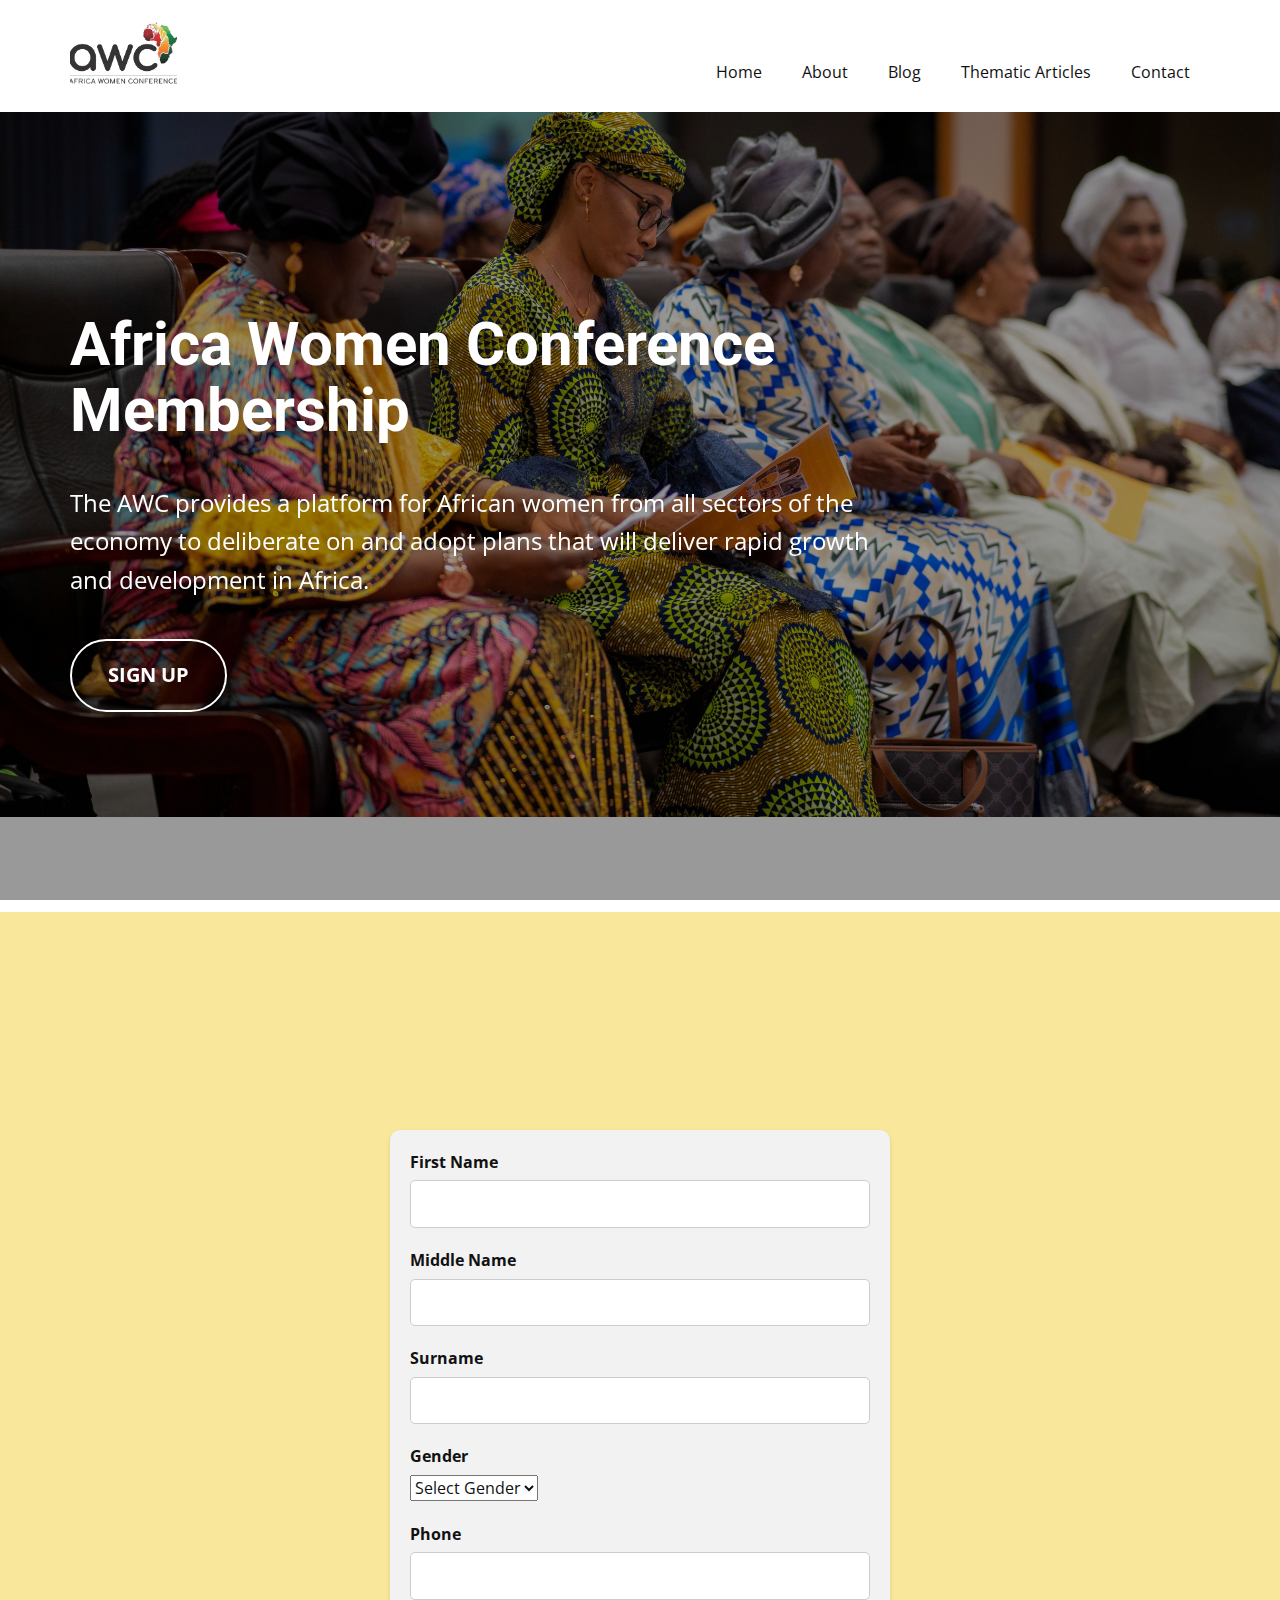
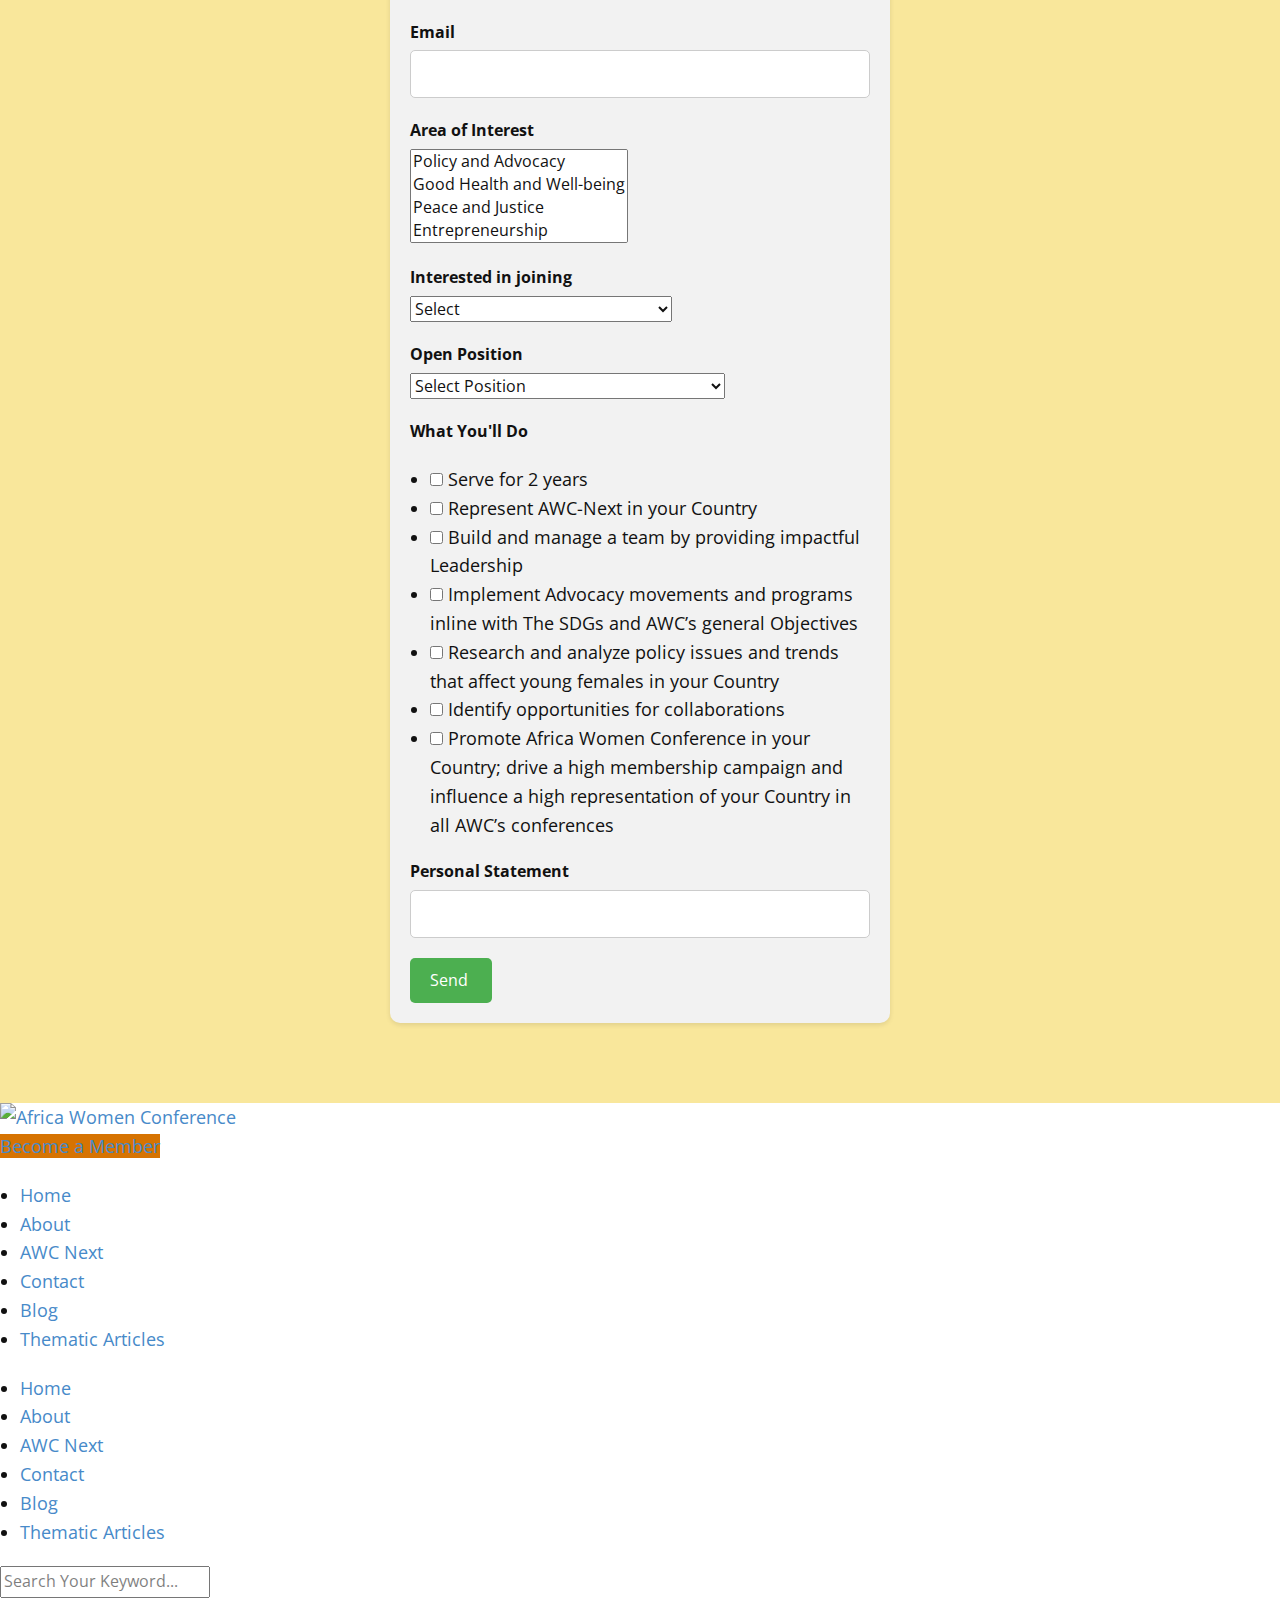
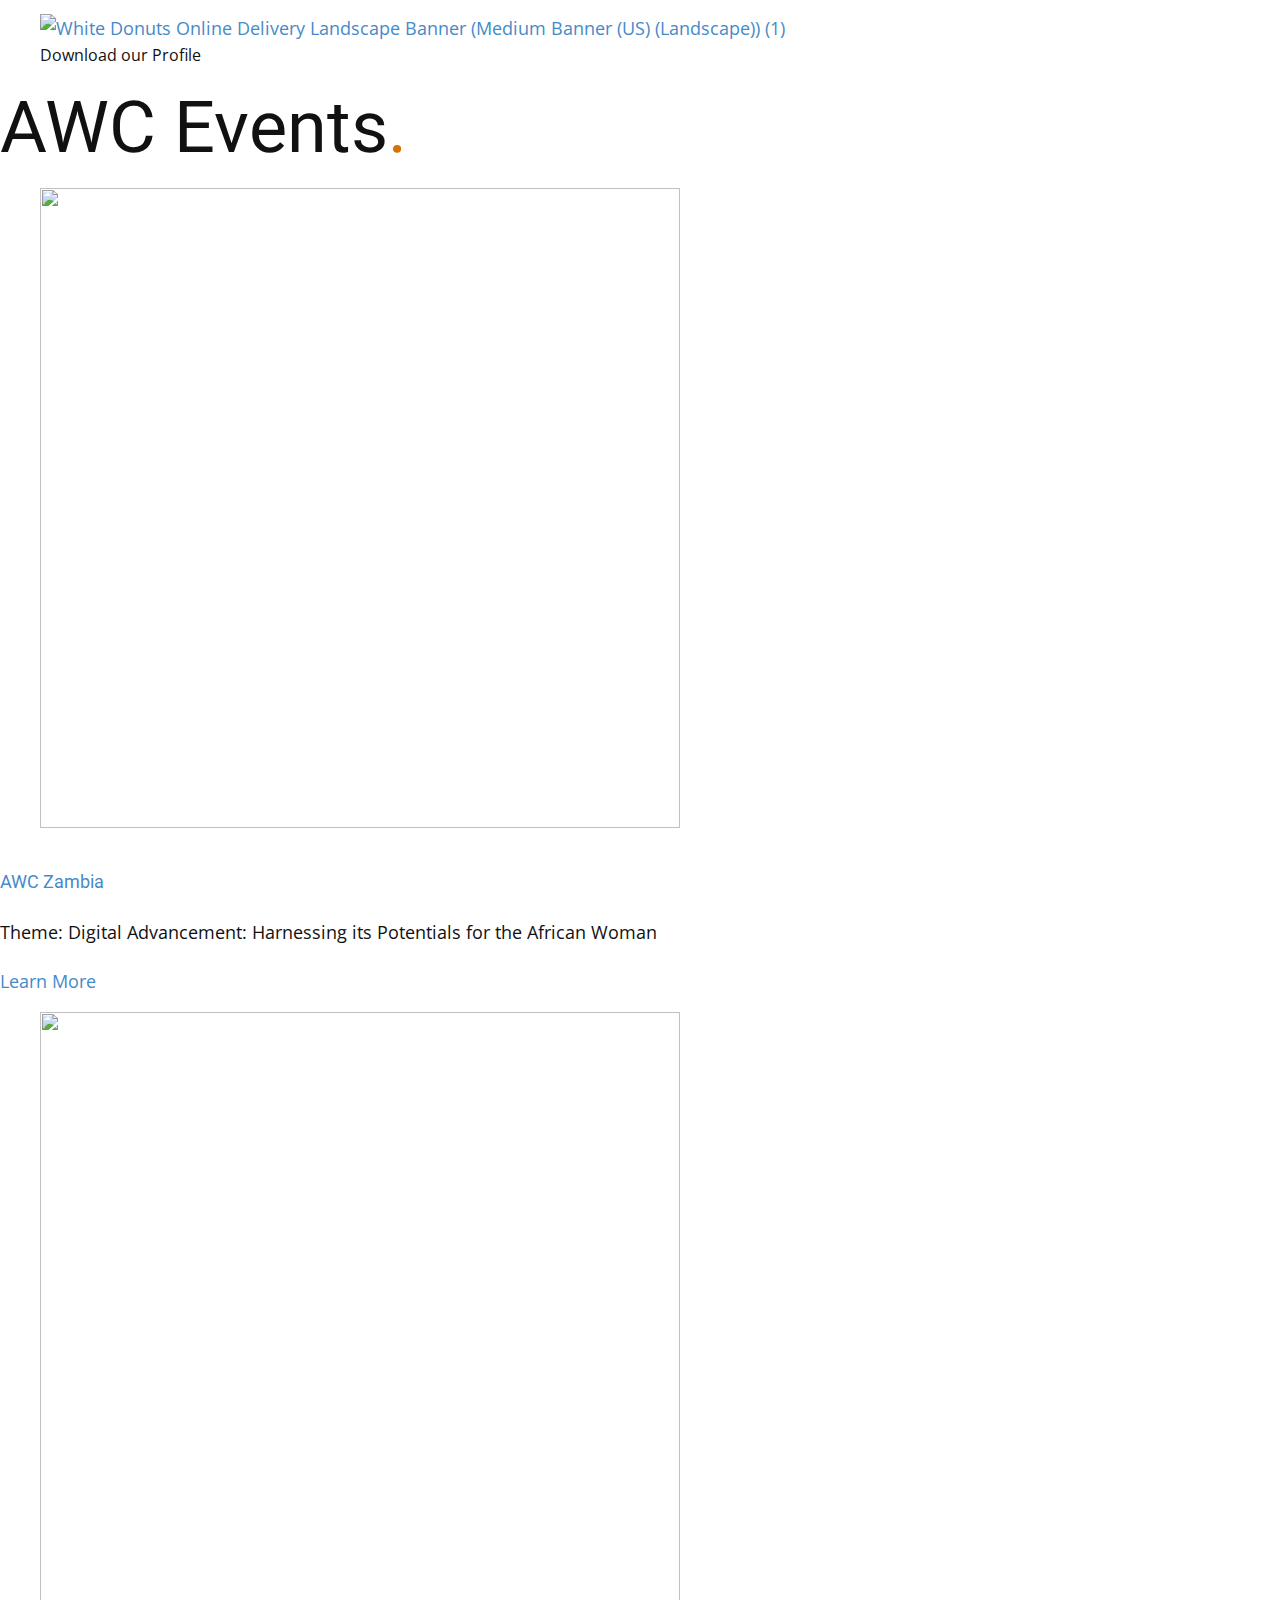
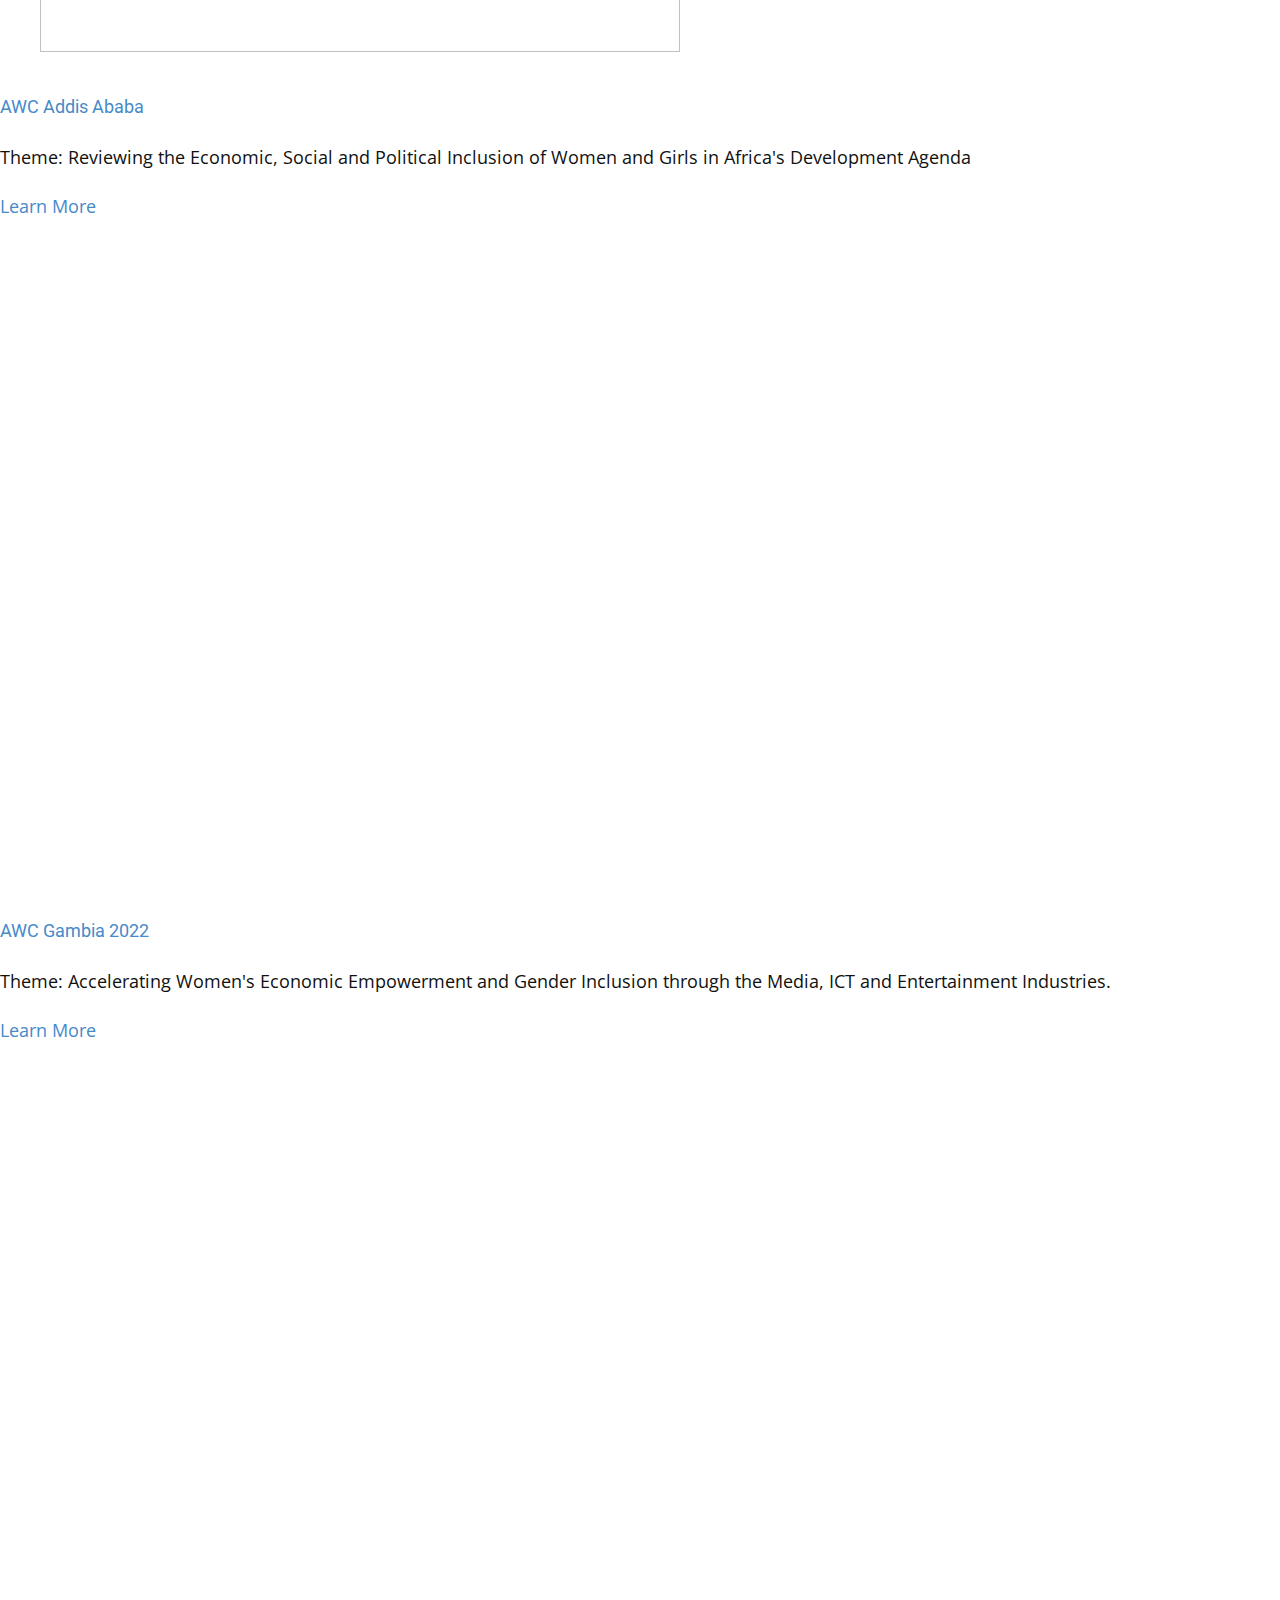
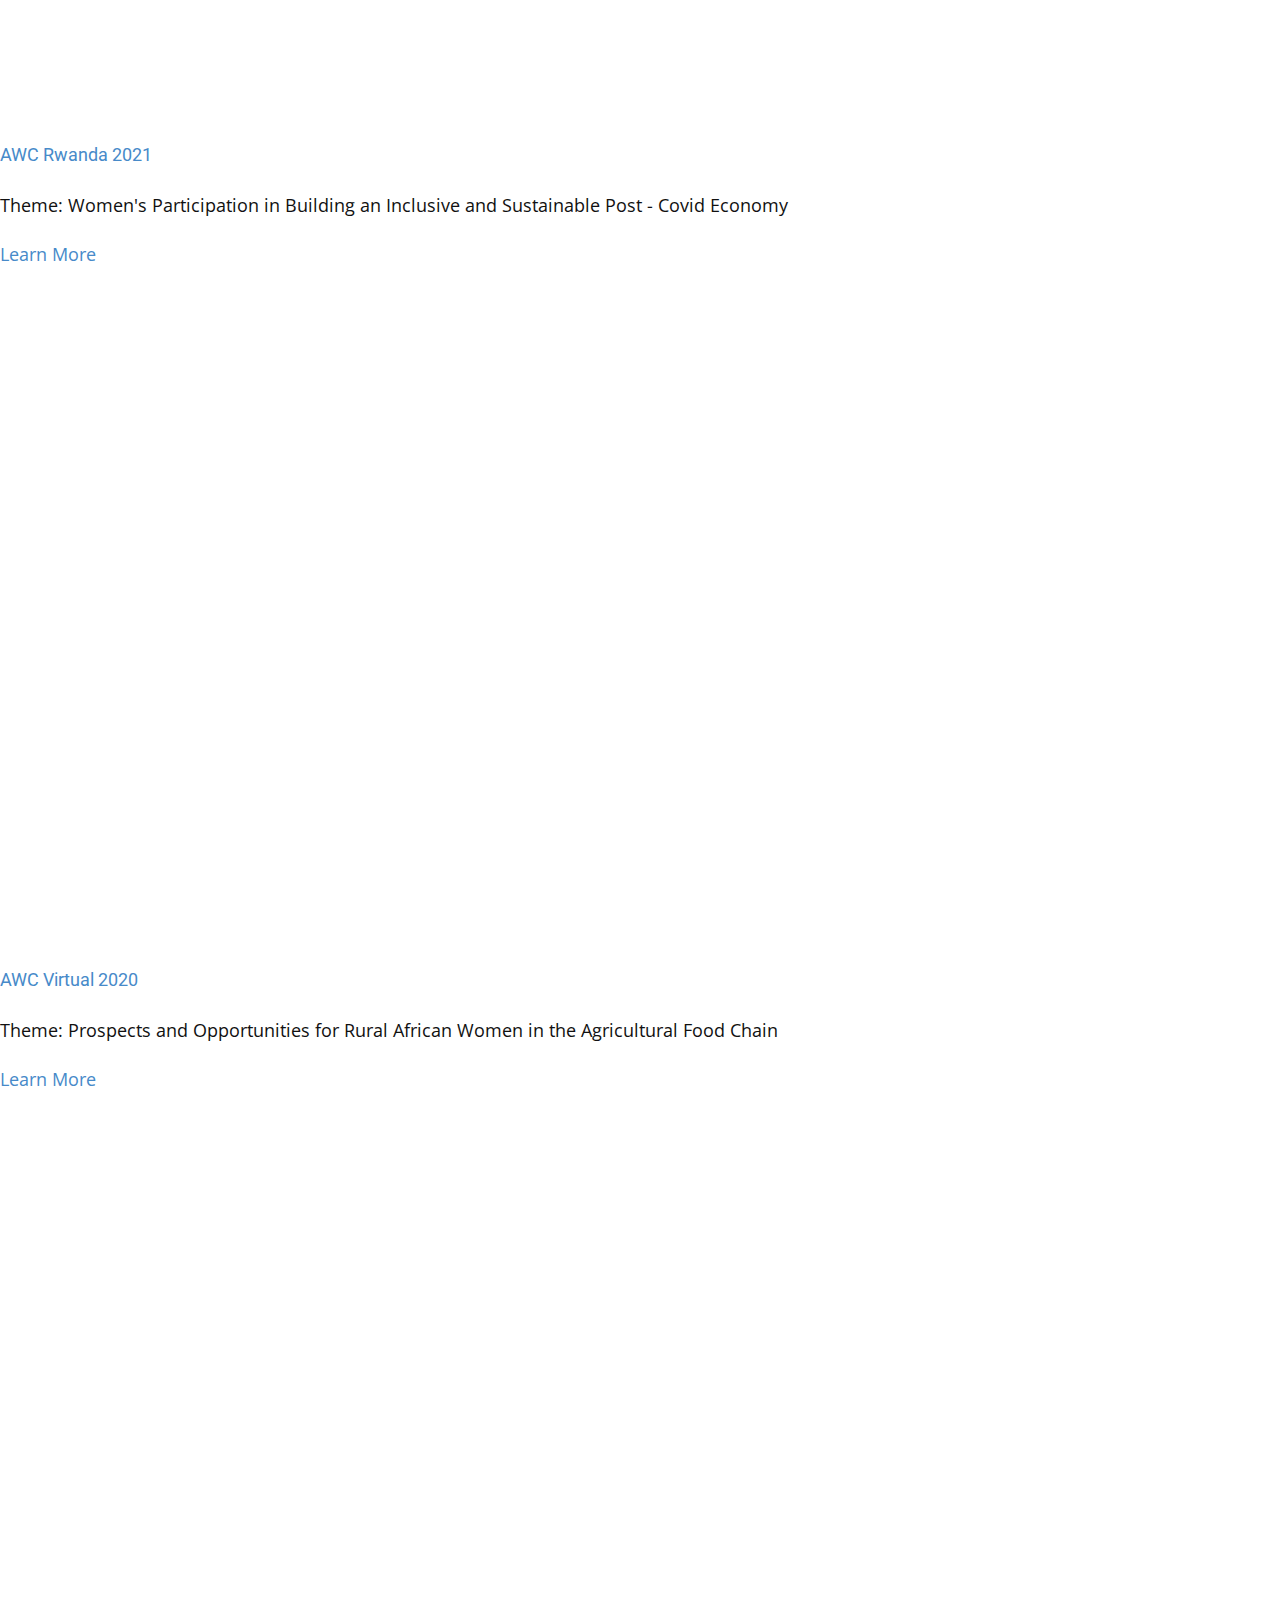
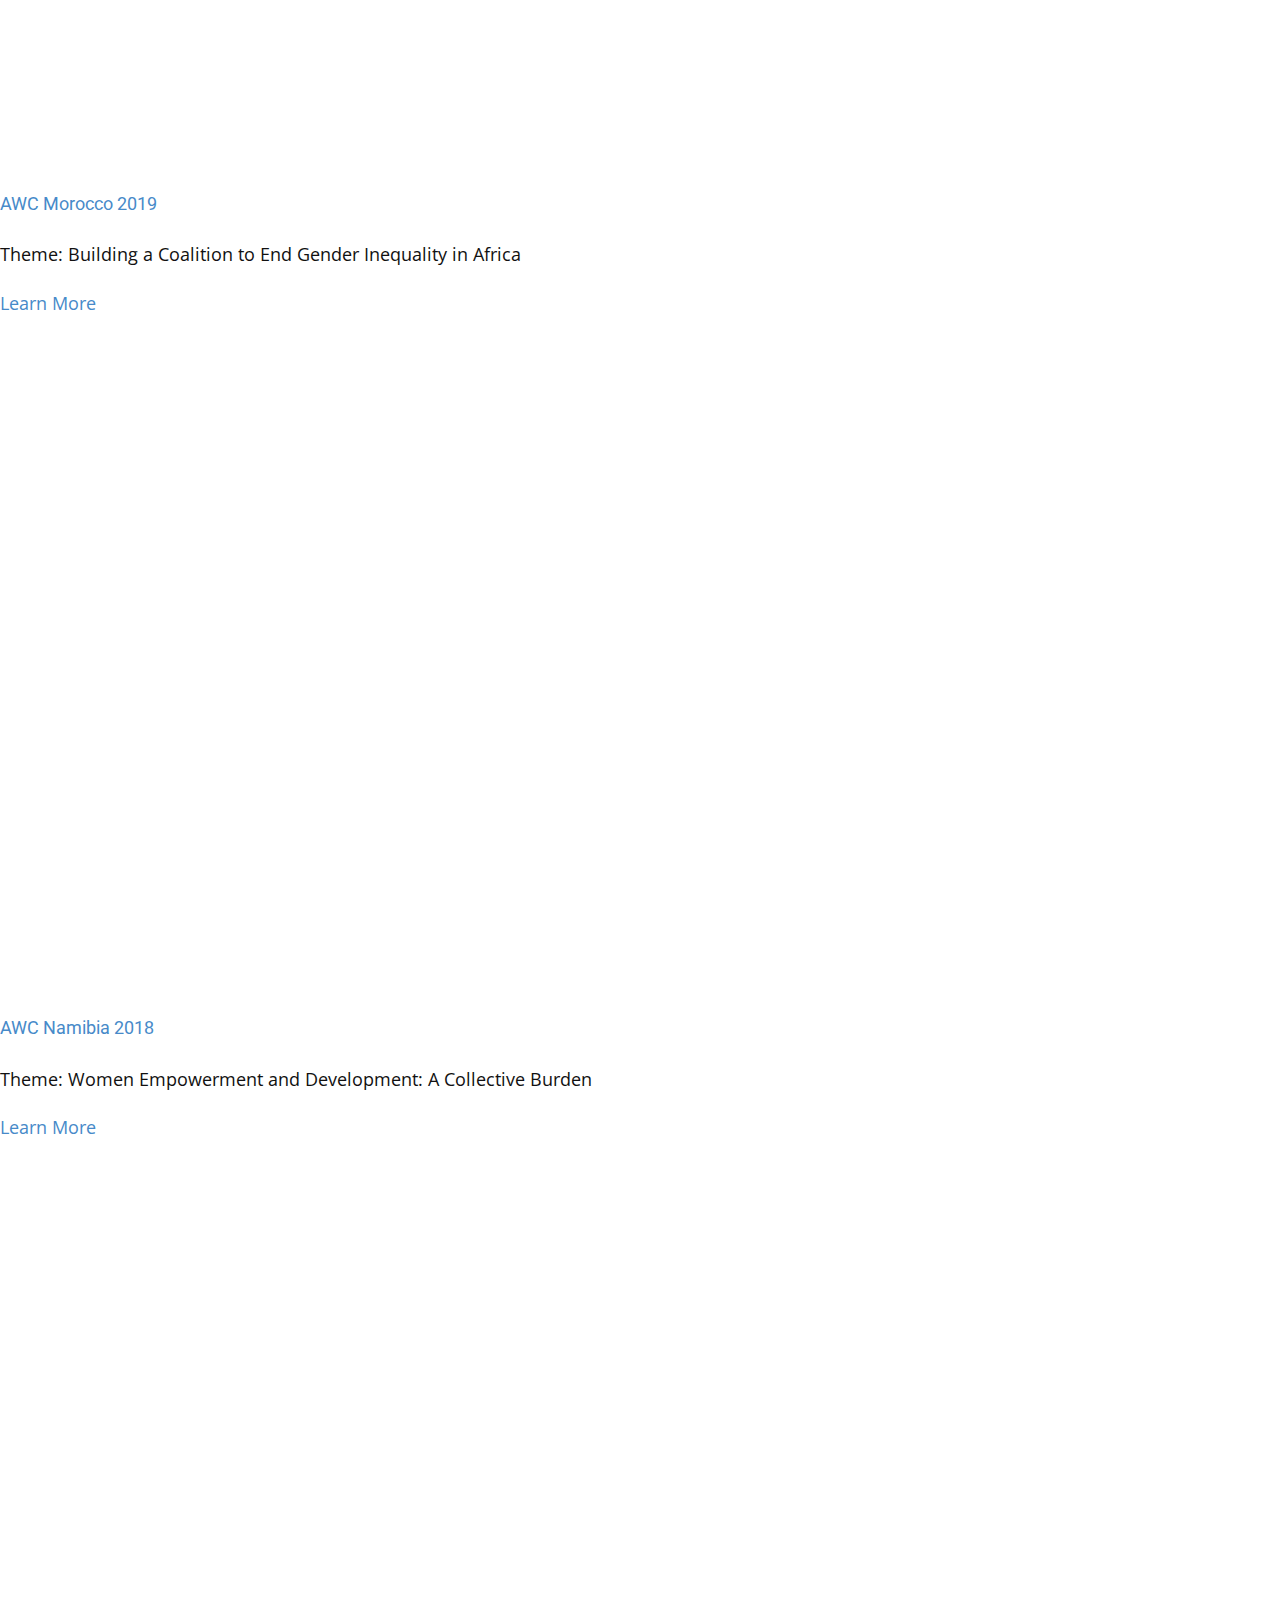
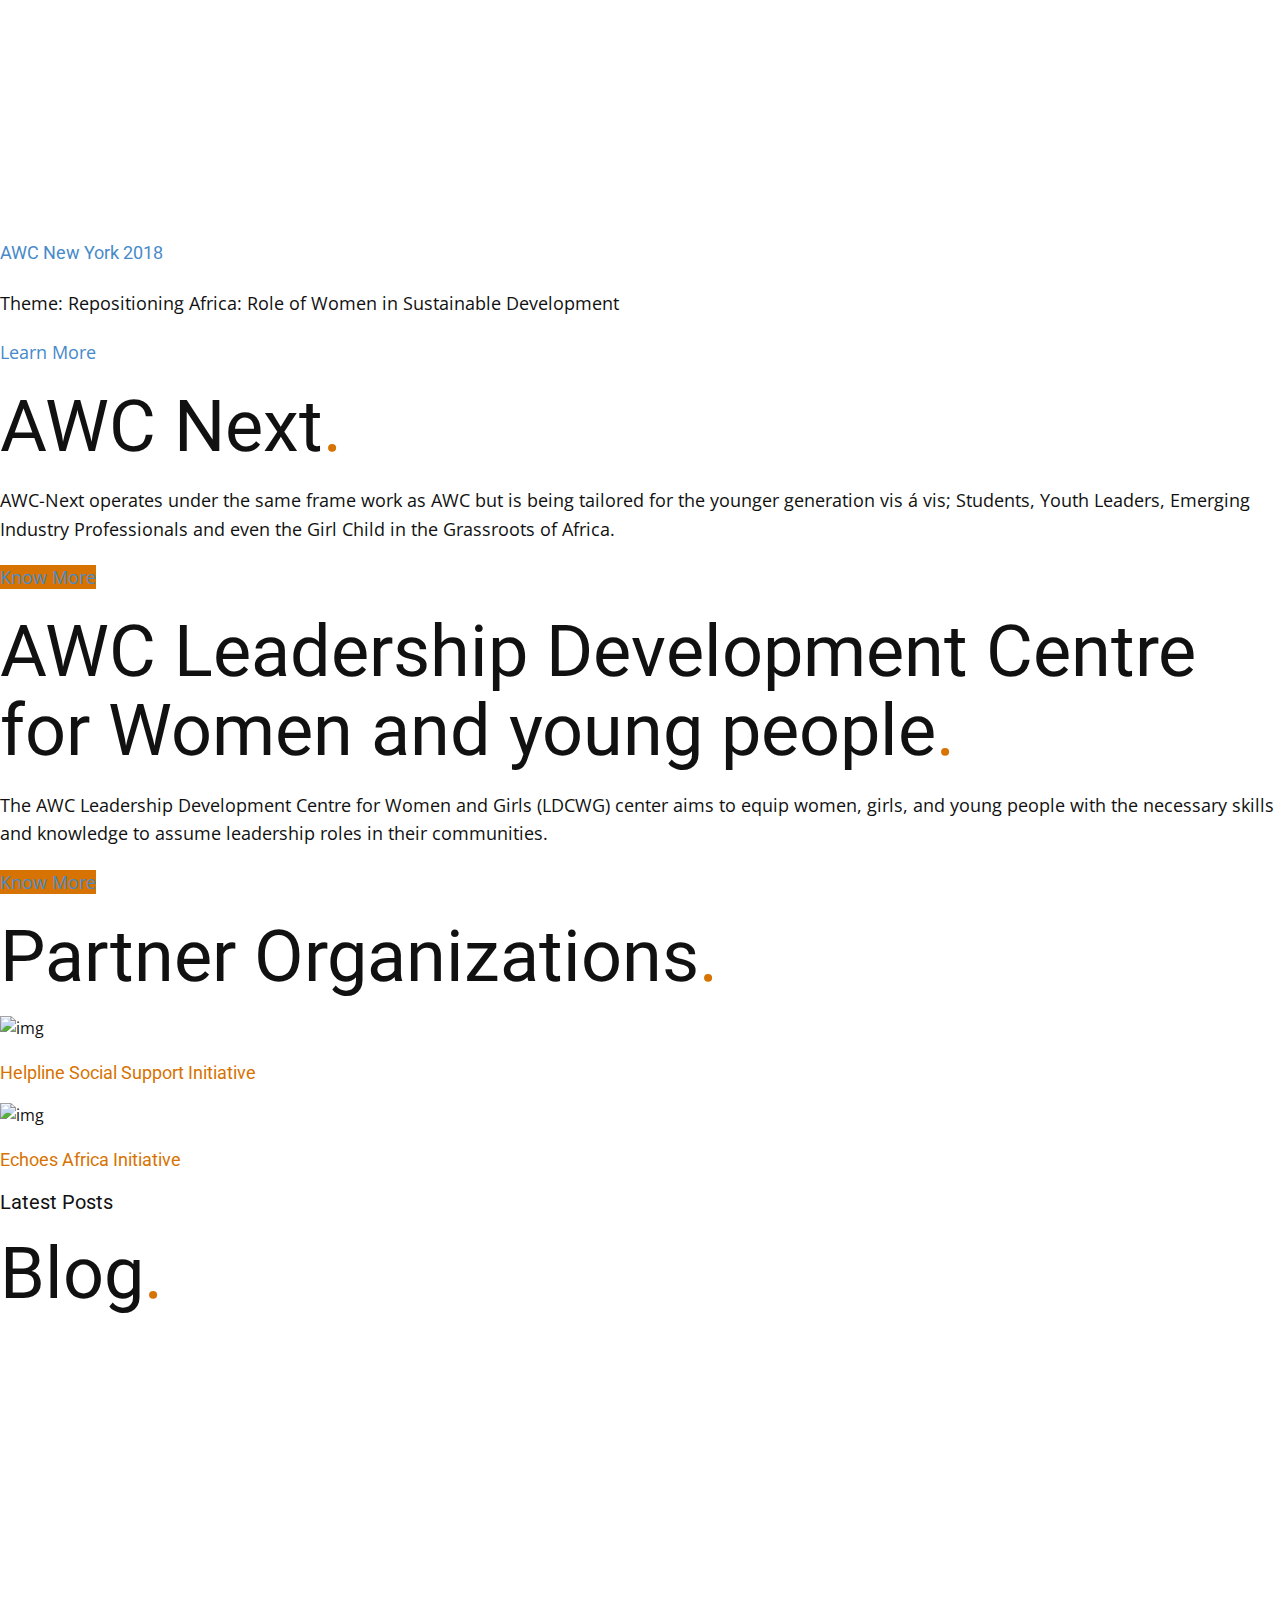
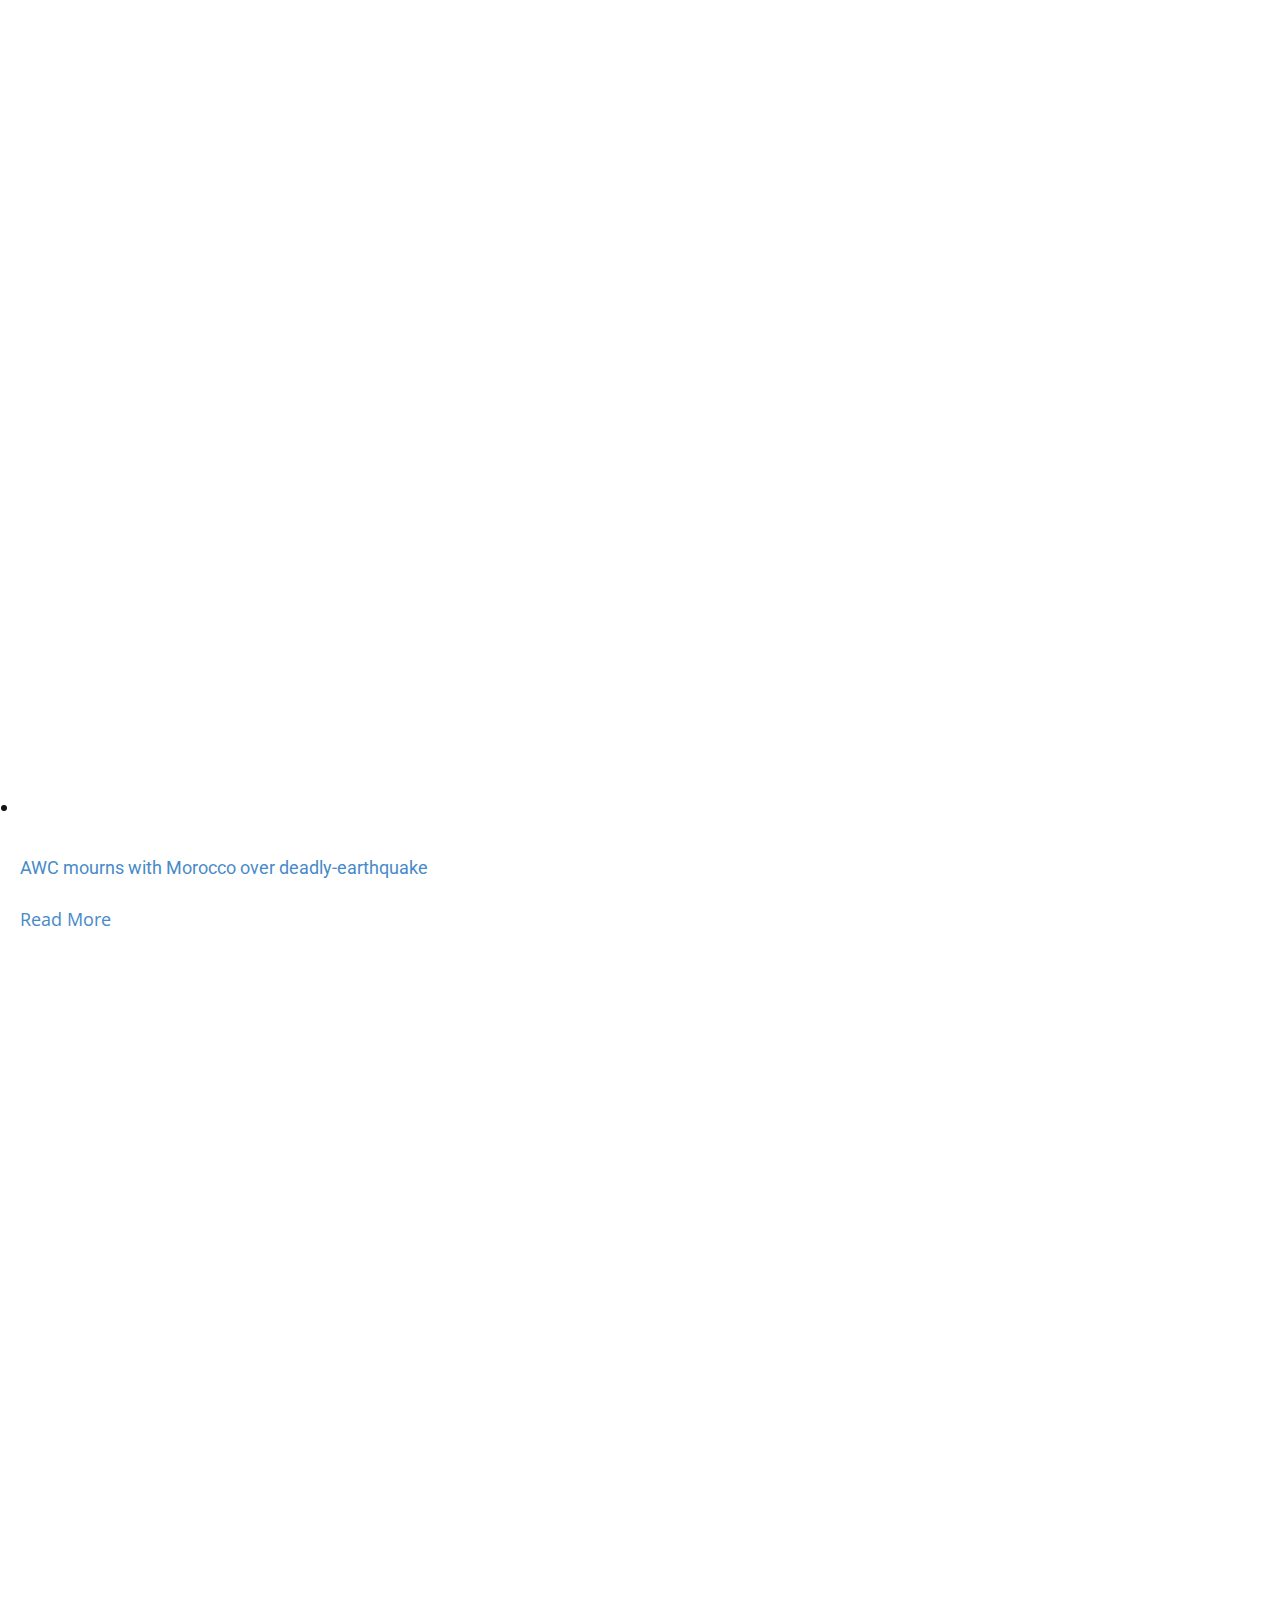
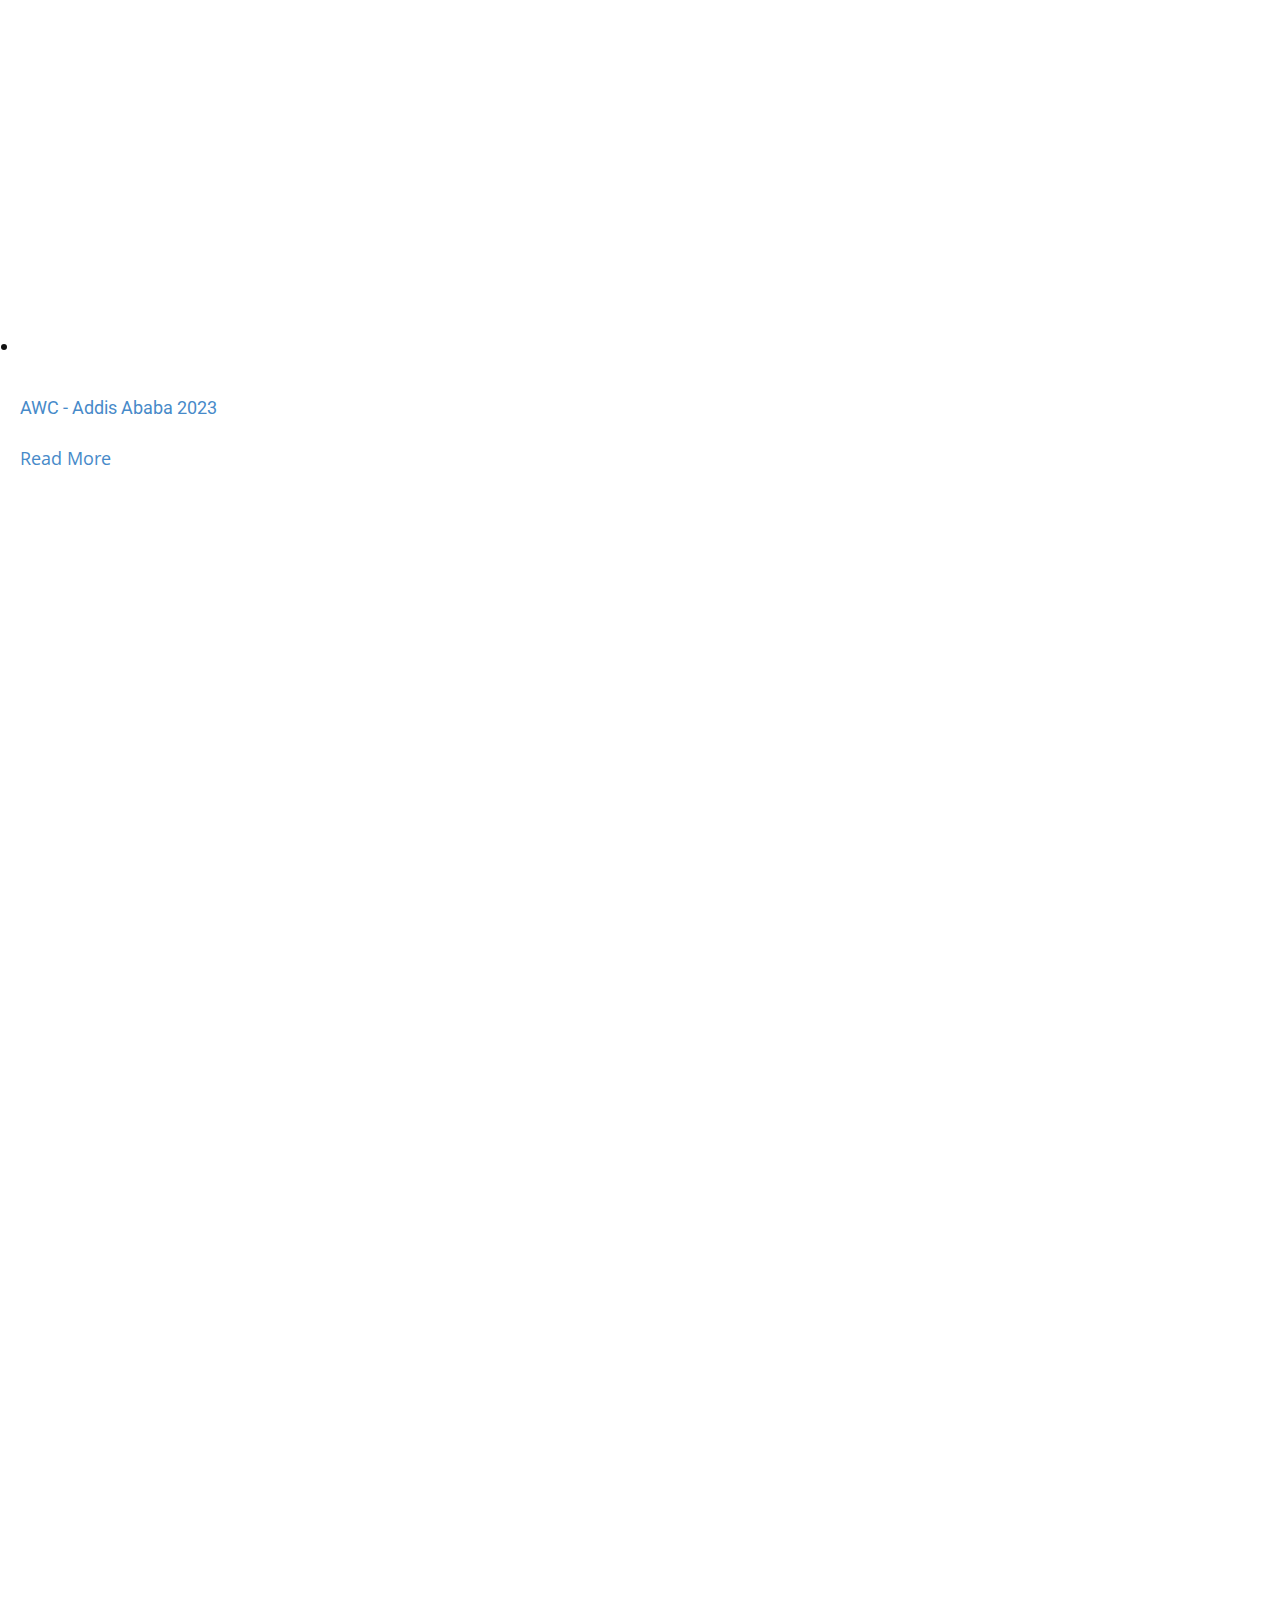
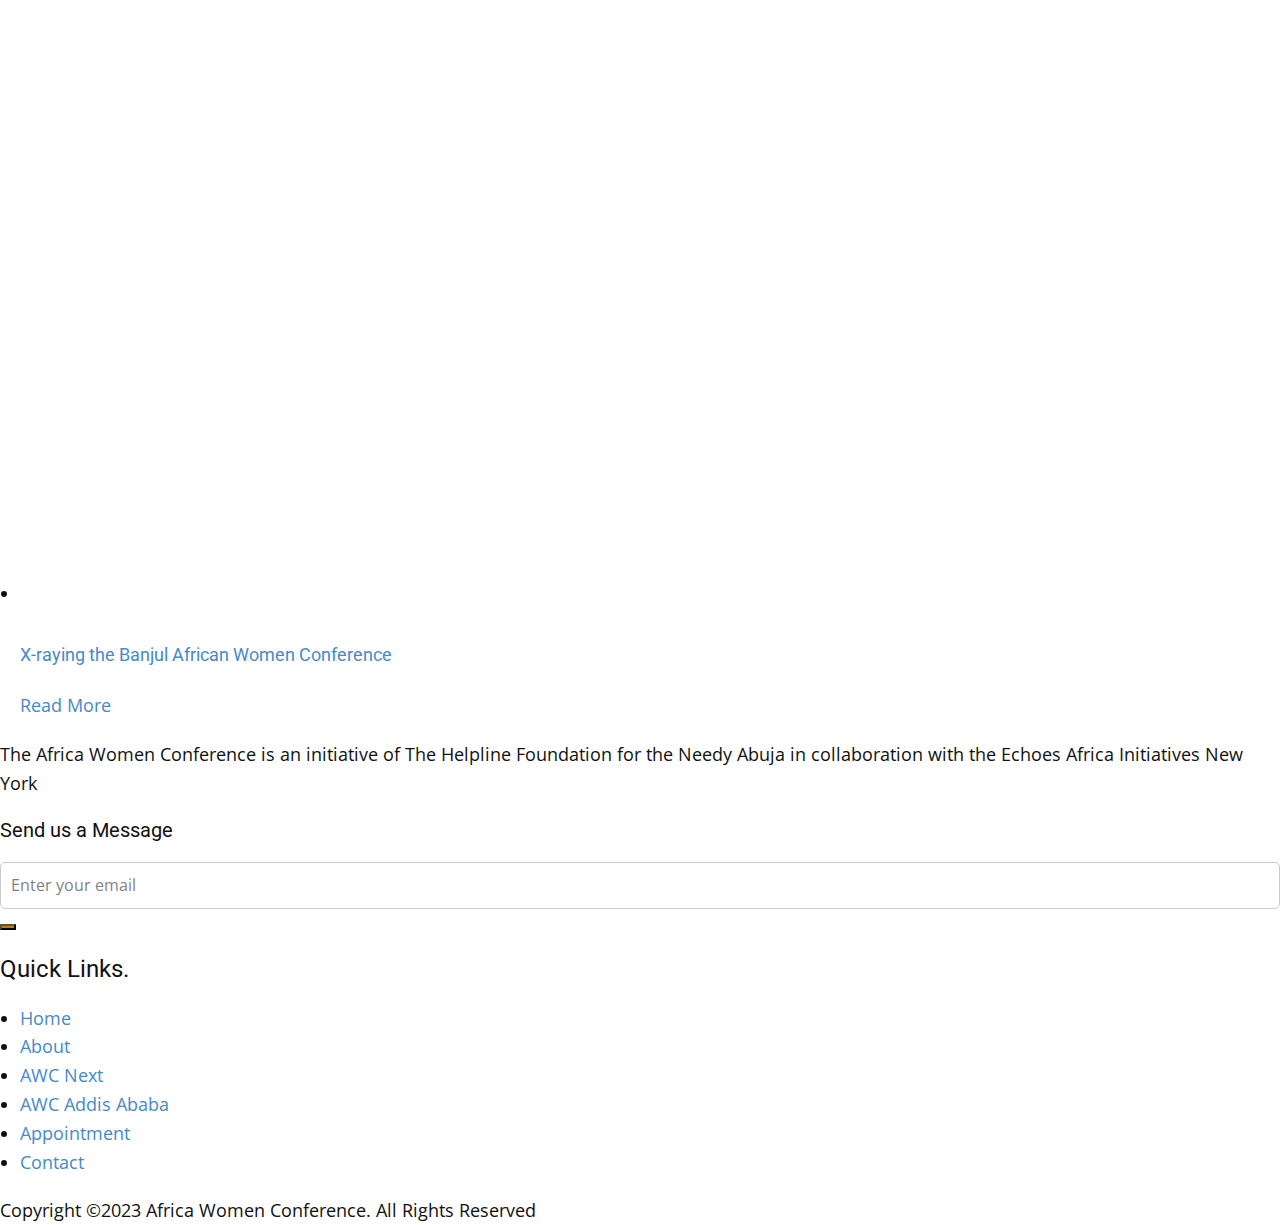
==== commit 5b9c045f: "Update index.html" ====
--- a/index.html
+++ b/index.html
@@ -98,40 +98,100 @@
 Kindly fill the membership form to become an offical member of the Africa Women Conference (AWC)
         </h5>
         <div class="custom-expanded u-form u-form-1">
-          <form id="form">
-            <div class="field">
+            <form id="form">
+                <div class="field">
+                  <label for="first_name">First Name </label>
+                  <input type="text" name="first_name" id="first_name">
+                </div>
+                <div class="field">
+                    <label for="Middle_name">Middle Name</label>
+                    <input type="text" name="Middle_name" id="Middle_name">
+                  </div>
+                <div class="field">
+                  <label for="last_name">Surname </label>
+                  <input type="text" name="last_name" id="last_name">
+                </div>
+                <div class="field">
+                    <label for="Gender">Gender</label>
+                    <select name="Gender" id="Gender">
+                      <option value="">Select Gender</option>
+                      <option value="Male">Male</option>
+                      <option value="Female">Female</option>
+                      <option value="Other">Other</option>
+                    </select>
+                  </div>
               
-            <div class="field">
-              <label class="" for="first_name">Frist Name  </label>
-              <input type="text" name="first_name" id="first_name">
-            </div>
-            <div class="field">
-              <label for="last_name">Surname </label>
-              <input type="text" name="last_name" id="last_name">
-            </div>
-            <div class="field">
-              <label for="location">Location</label>
-              <input type="text" name="location" id="location">
-            </div>
-            <div class="field">
-              <label for="Email">Email</label>
-              <input type="text" name="Email" id="Email">
-            </div>
-            <div class="field">
-              <label for="Phone ">Phone Number </label>
-              <input type="number" name="Phone" id="Phone">
-            </div>
+               
+                <div class="field">
+                  <label for="Phone">Phone</label>
+                  <input type="text" name="Phone" id="Phone">
+                </div>
+                <div class="field">
+                  <label for="Email">Email</label>
+                  <input type="text" name="Email" id="Email">
+                </div>
+                <div class="field">
+                    <label for="Area_of_Interest">Area of Interest</label>
+                    <select name="Area_of_Interest[]" id="Area_of_Interest" multiple>
+                      <option value="policy_and_advocacy">Policy and Advocacy</option>
+                      <option value="good_health_and_wellbeing">Good Health and Well-being</option>
+                      <option value="peace_and_justice">Peace and Justice</option>
+                      <option value="entrepreneurship">Entrepreneurship</option>
+                      <option value="gender_equality">Gender Equality</option>
+                      <option value="no_poverty">No Poverty</option>
+                      <option value="quality_education">Quality Education</option>
+                      <option value="climate_action">Climate Action</option>
+                    </select>
+                  </div>
+                  <div class="field">
+                    <label for="Interested_Department"> Interested in joining </label>
+                    <select name="Interested_Department" id="Interested_Department">
+                      <option value="">Select </option>
+                      <option value="AWC-Next Advisory Board Team">AWC-Next Advisory Board Team</option>
+                      <option value="AWC-Next Team as a Member">AWC-Next Team as a Member</option>
+                      <option value="AWC-Next Executives">AWC-Next Executives</option>
+                    </select>
+                  </div>
+                  <div class="field">
+                    <label for="Open_Position">Open Position</label>
+                    <select name="Open_Position" id="Open_Position">
+                      <option value="">Select Position</option>
+                      <option value="Advisory Board Member">Advisory Board Member</option>
+                      <option value="Regional Representative, North Africa">Regional Representative, North Africa</option>
+                      <option value="Regional Representative, Central Africa">Regional Representative, Central Africa</option>
+                      <option value="Country Representative">Country Representative</option>
+                    </select>
+                  </div>
+                  <div class="field">
+                    <label for="What_you_will_do">What You'll Do</label>
+                    <ul>
+                      <li><input type="checkbox" name="responsibilities[]" value="Serve for 2 years"> Serve for 2 years</li>
+                      <li><input type="checkbox" name="responsibilities[]" value="Represent AWC-Next in your Country"> Represent AWC-Next in your Country</li>
+                      <li><input type="checkbox" name="responsibilities[]" value="Build and manage a team by providing impactful Leadership"> Build and manage a team by providing impactful Leadership</li>
+                      <li><input type="checkbox" name="responsibilities[]" value="Implement Advocacy movements and programs inline with The SDGs and AWC’s general Objectives"> Implement Advocacy movements and programs inline with The SDGs and AWC’s general Objectives</li>
+                      <li><input type="checkbox" name="responsibilities[]" value="Research and analyze policy issues and trends that affect young females in your Country"> Research and analyze policy issues and trends that affect young females in your Country</li>
+                      <li><input type="checkbox" name="responsibilities[]" value="Identify opportunities for collaborations"> Identify opportunities for collaborations</li>
+                      <li><input type="checkbox" name="responsibilities[]" value="Promote Africa Women Conference in your Country; drive a high membership campaign and influence a high representation of your Country in all AWC’s conferences"> Promote Africa Women Conference in your Country; drive a high membership campaign and influence a high representation of your Country in all AWC’s conferences</li>
+                    </ul>
+                  </div>
+              
+                  <div class="field">
+                    <label for="Statement"> Personal Statement</label>
+                    <input type="text" name="Statement" id="Statement">
+                  </div>
+
+
+                <input type="submit" id="button" value="Send " >
+              </form>
+              
+              <script type="text/javascript"
+                src="https://cdn.jsdelivr.net/npm/@emailjs/browser@4/dist/email.min.js"></script>
+              
+              <script type="text/javascript">
+                emailjs.init('t5krBUt7-4_-ka-7m')
+              </script>
           
-            <input type="submit" id="button" value="Send Email" >
-          </form>
-          
-          <script type="text/javascript"
-            src="https://cdn.jsdelivr.net/npm/@emailjs/browser@4/dist/email.min.js"></script>
-          
-          <script type="text/javascript">
-            emailjs.init('t5krBUt7-4_-ka-7m')
-          </script>
-
+         
           <style> 
 
 /* Form Styling */
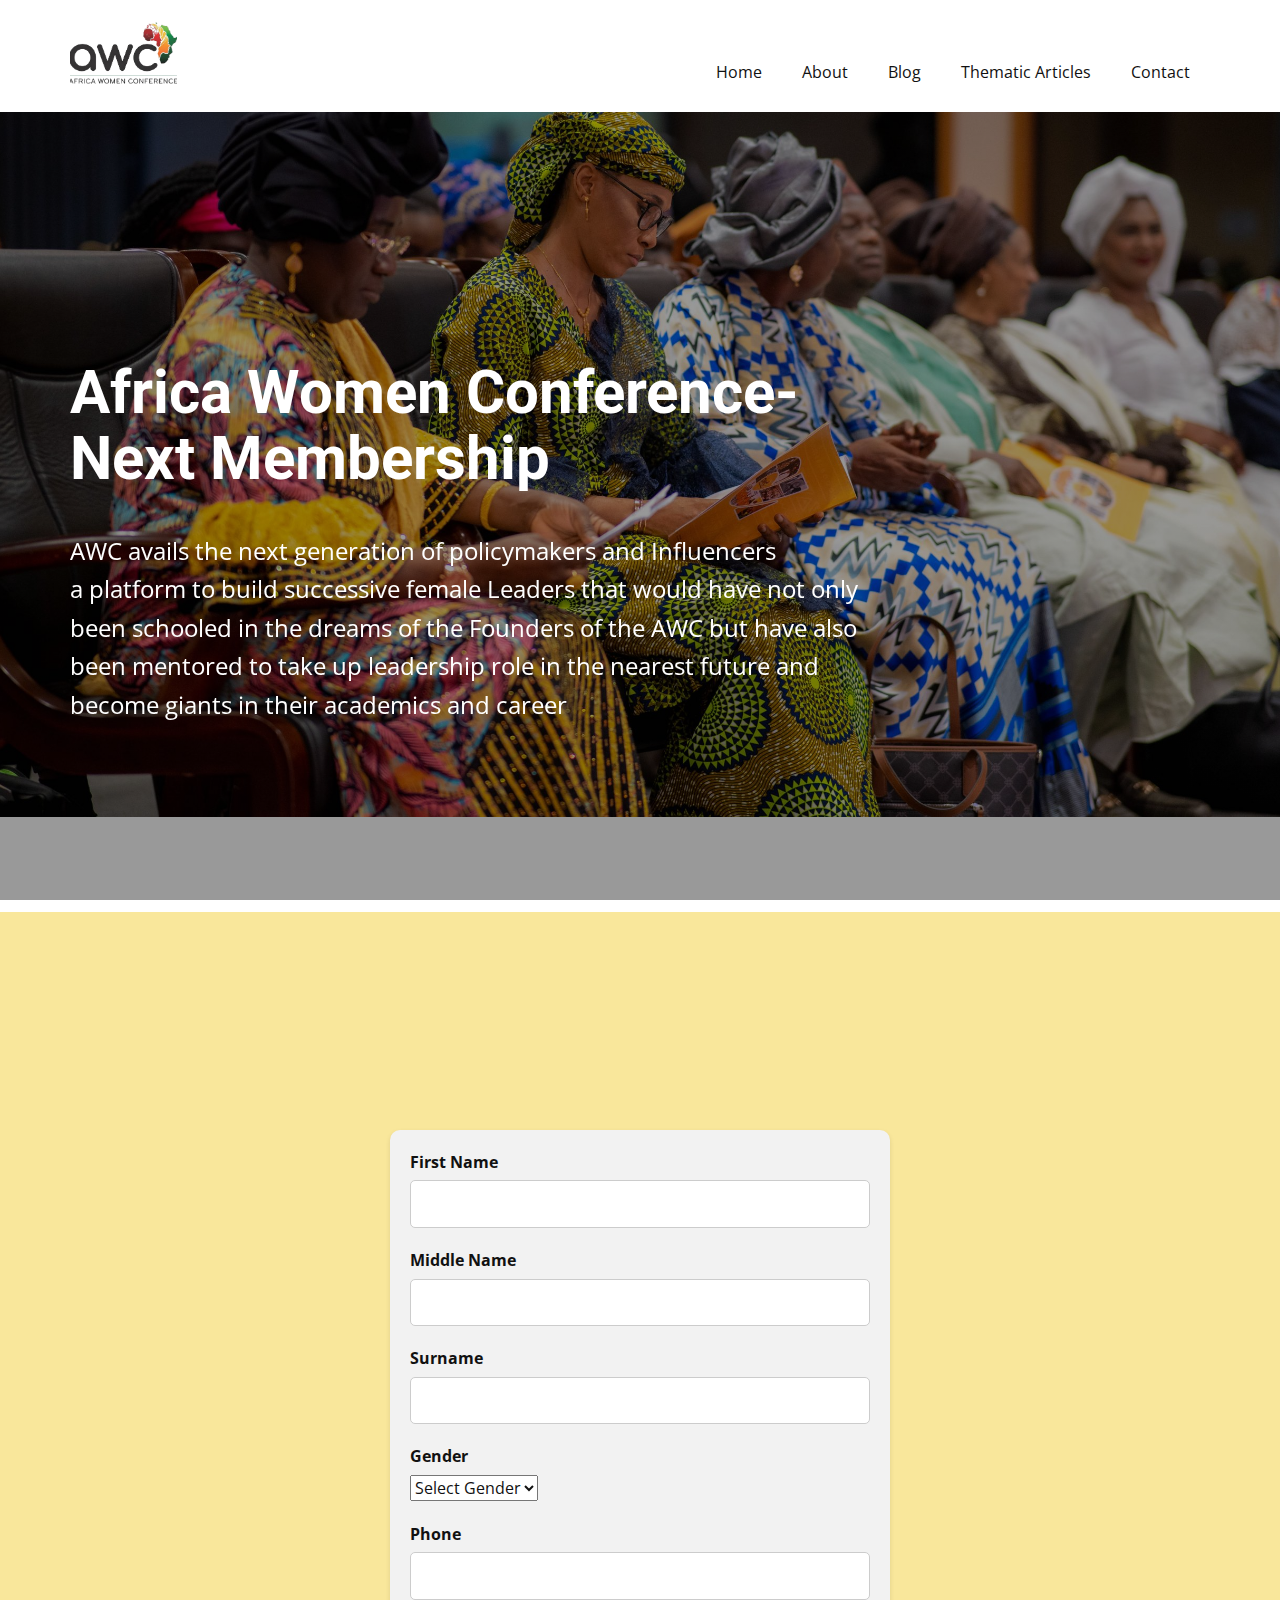
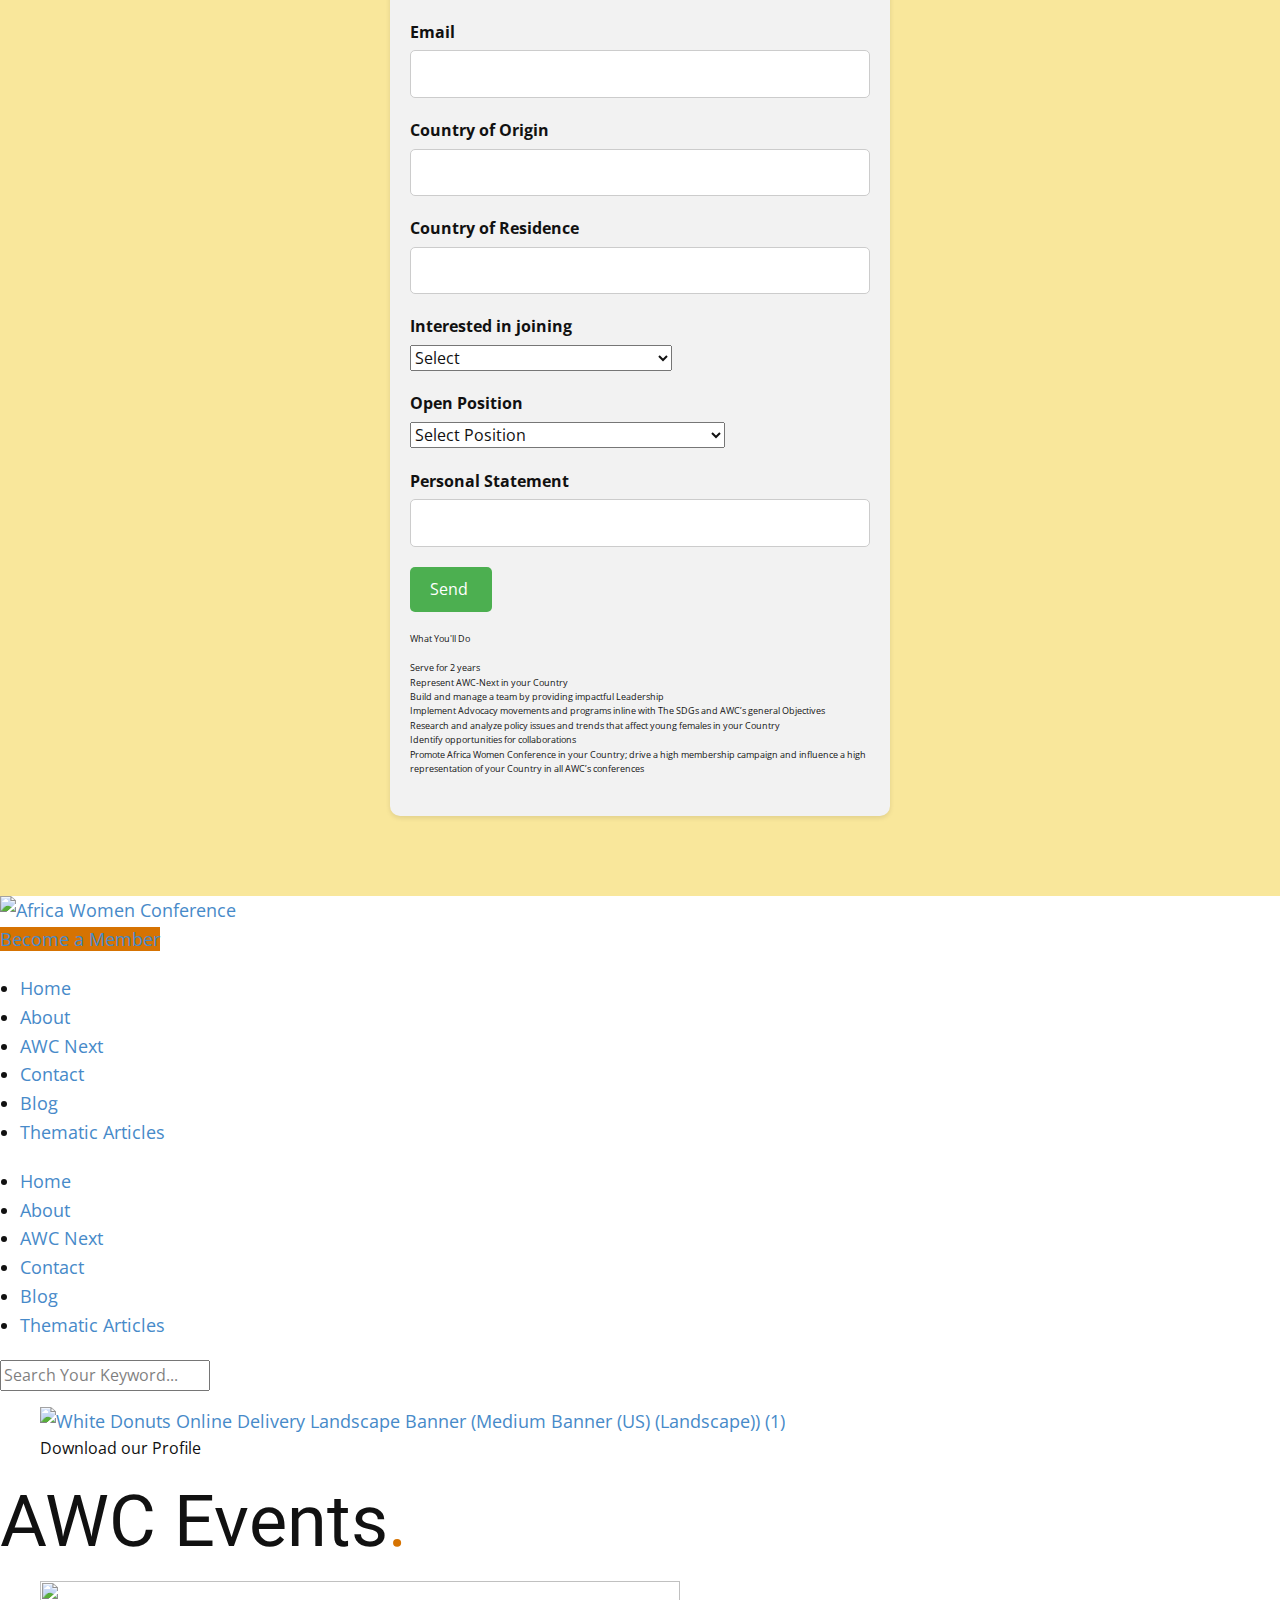
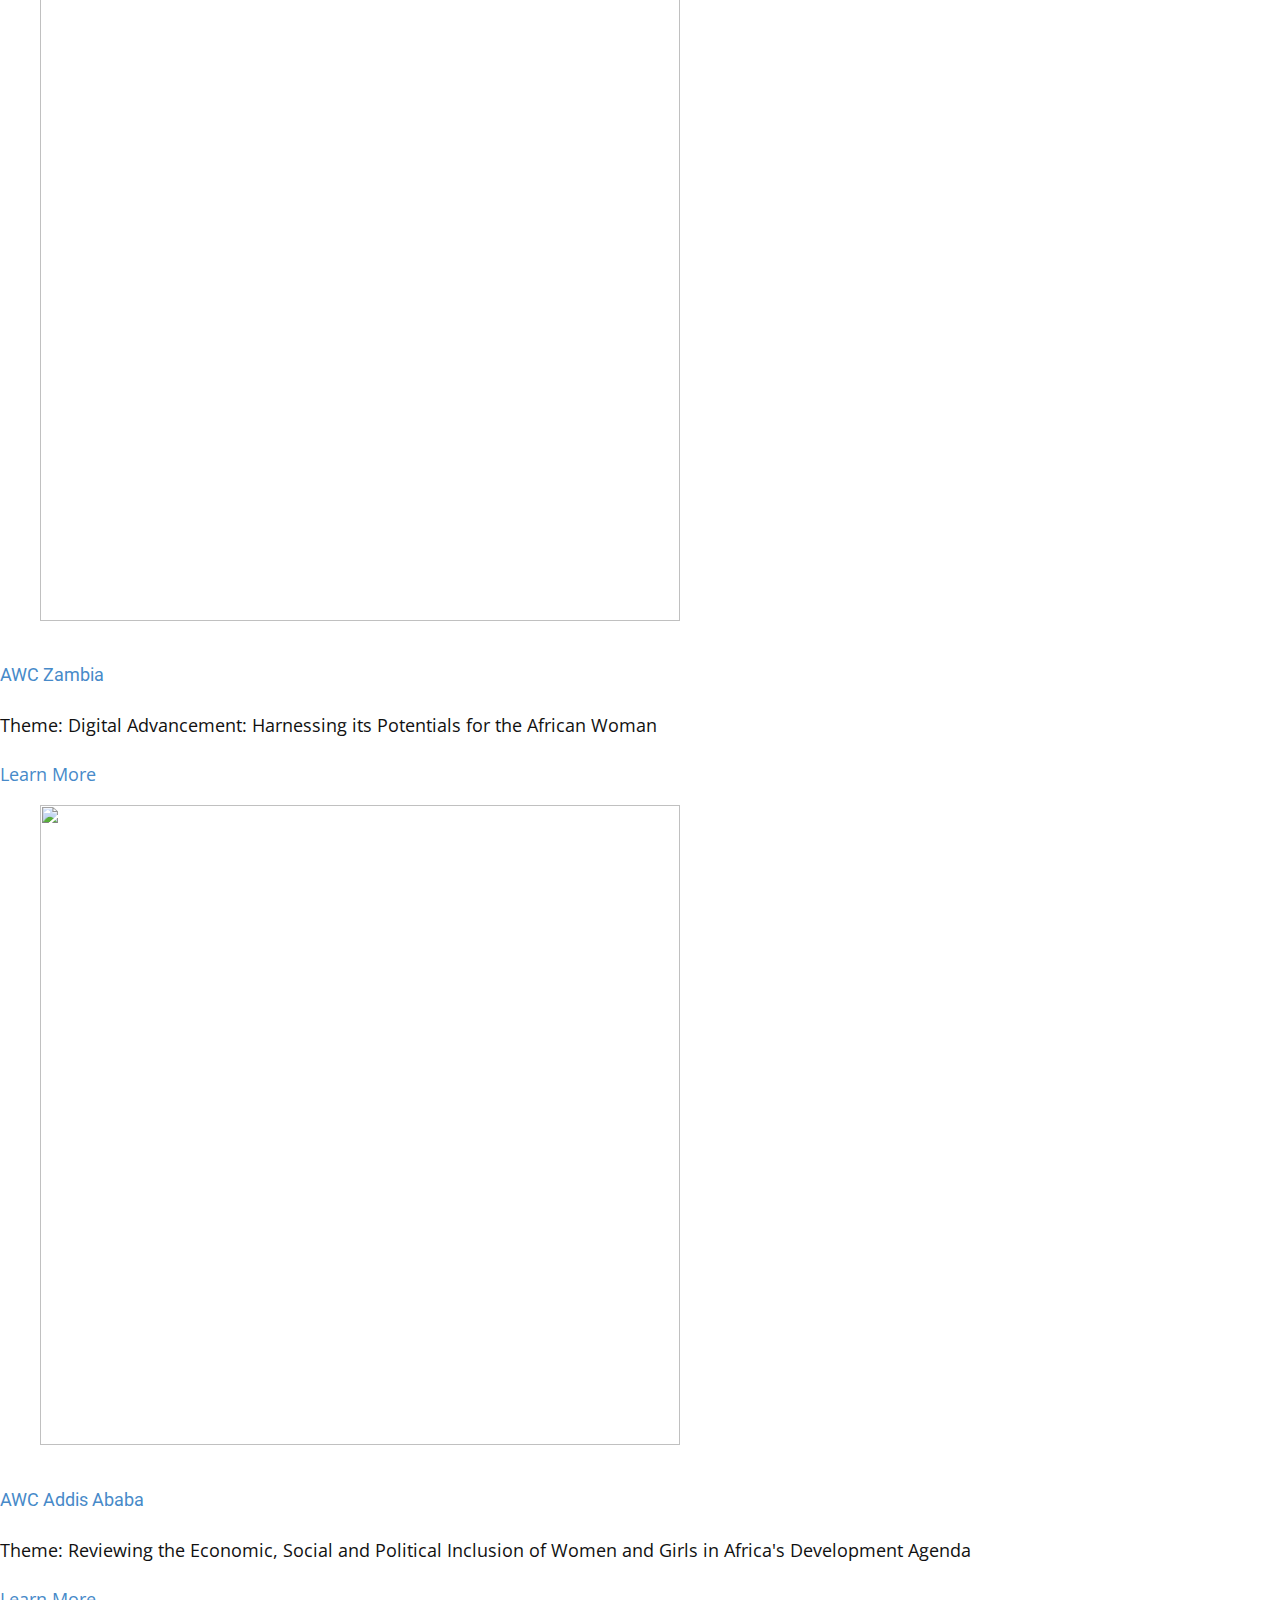
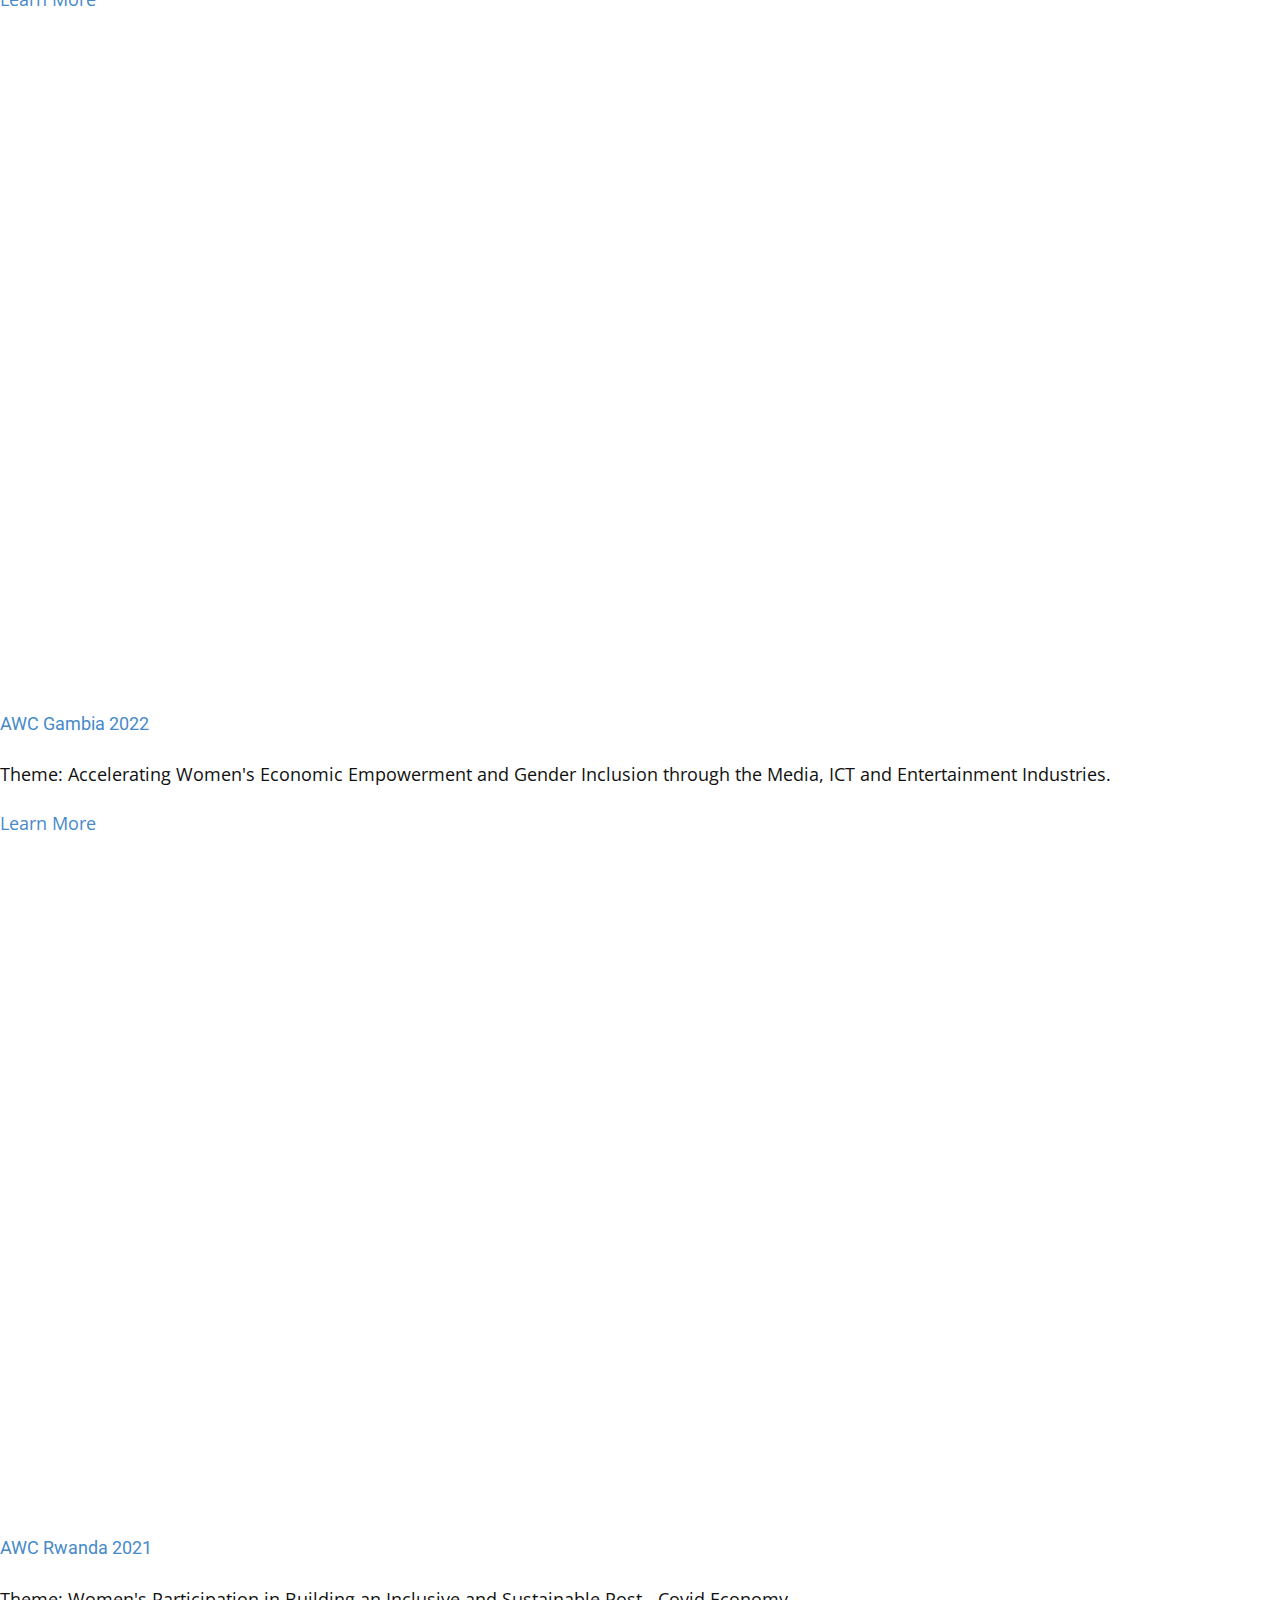
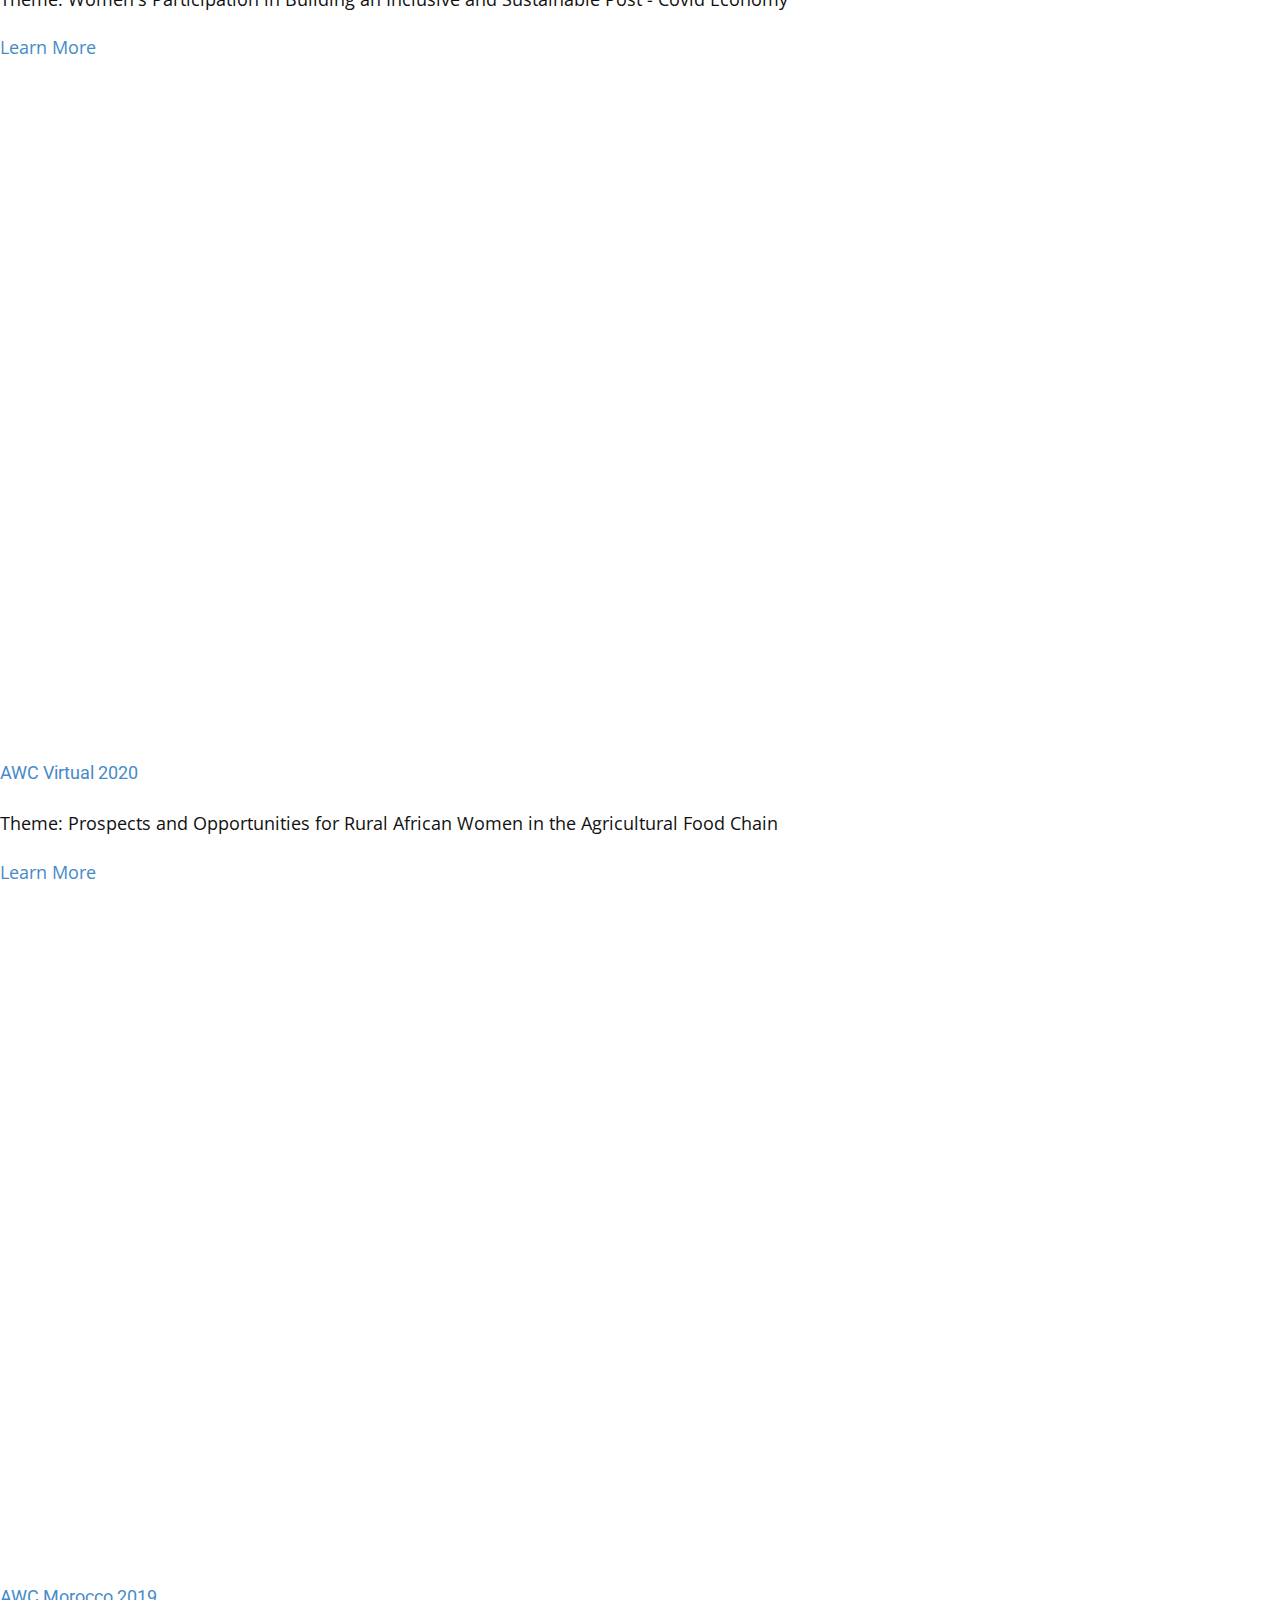
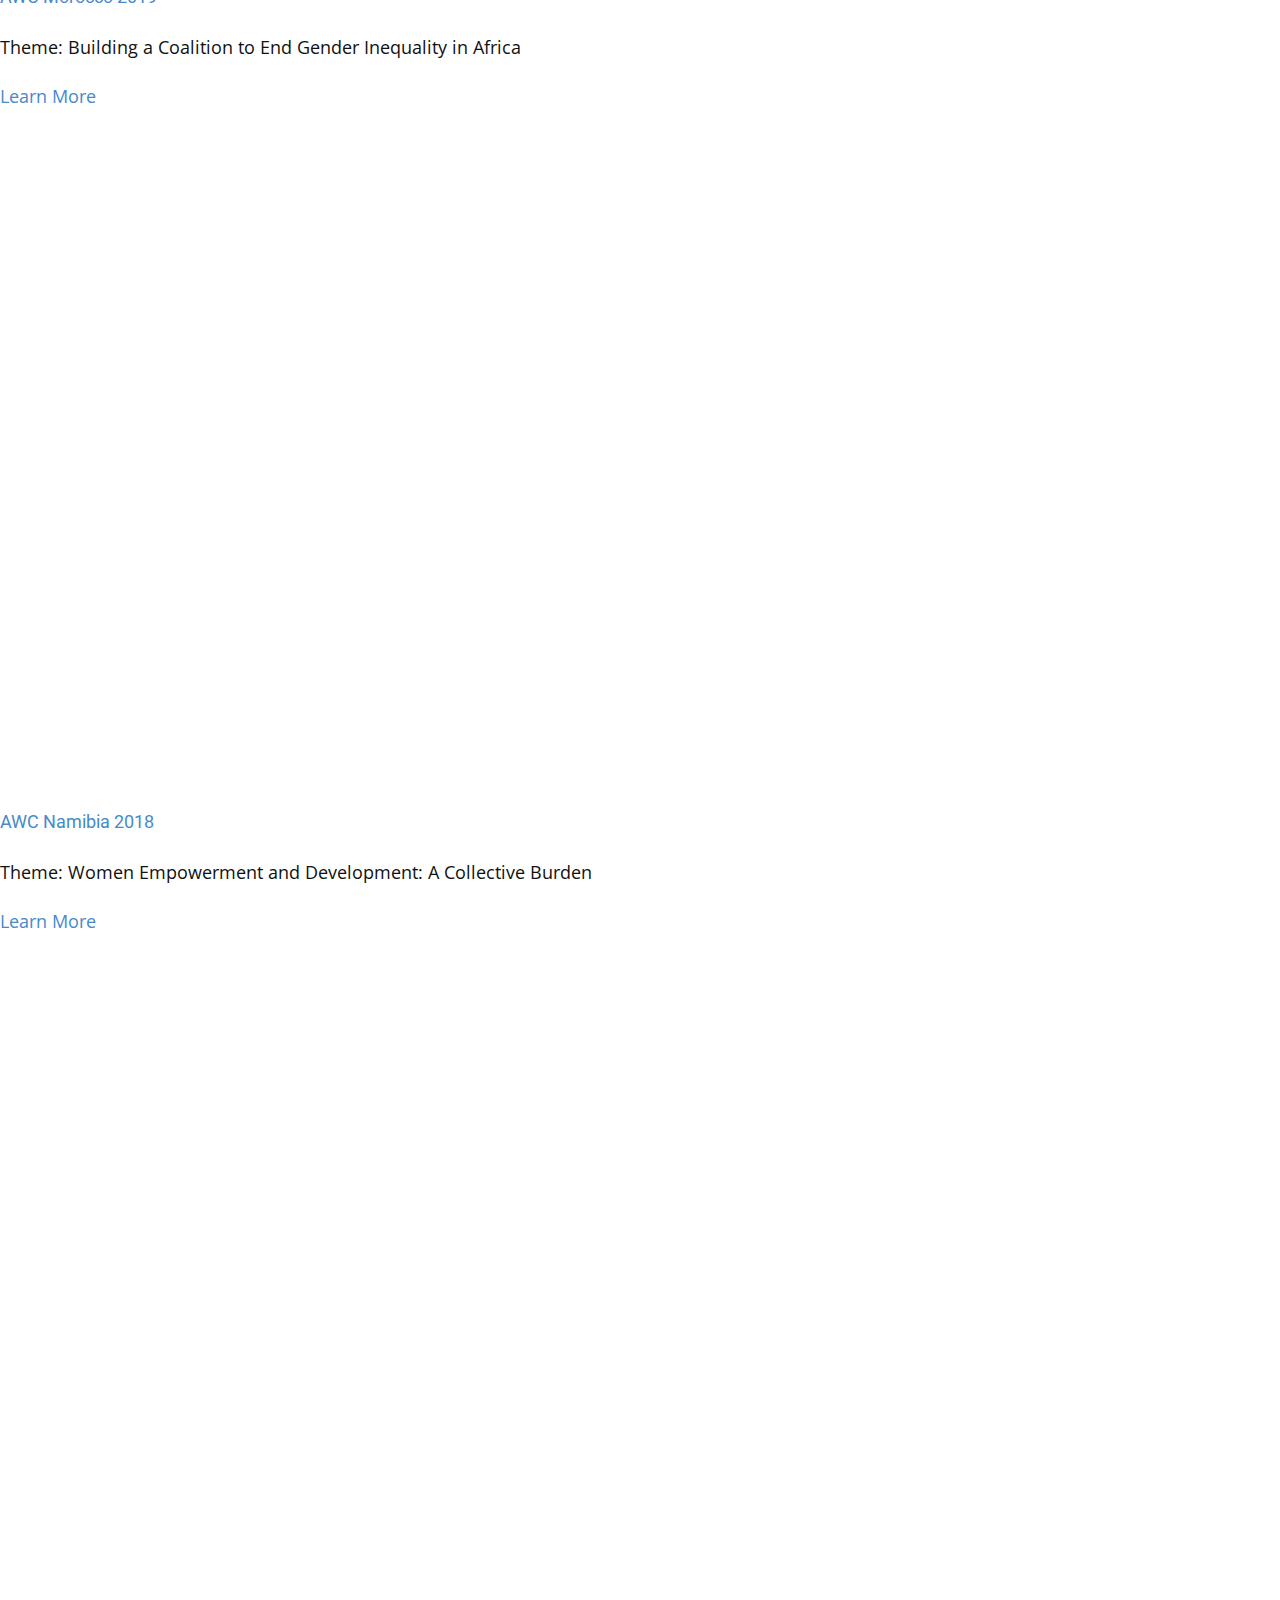
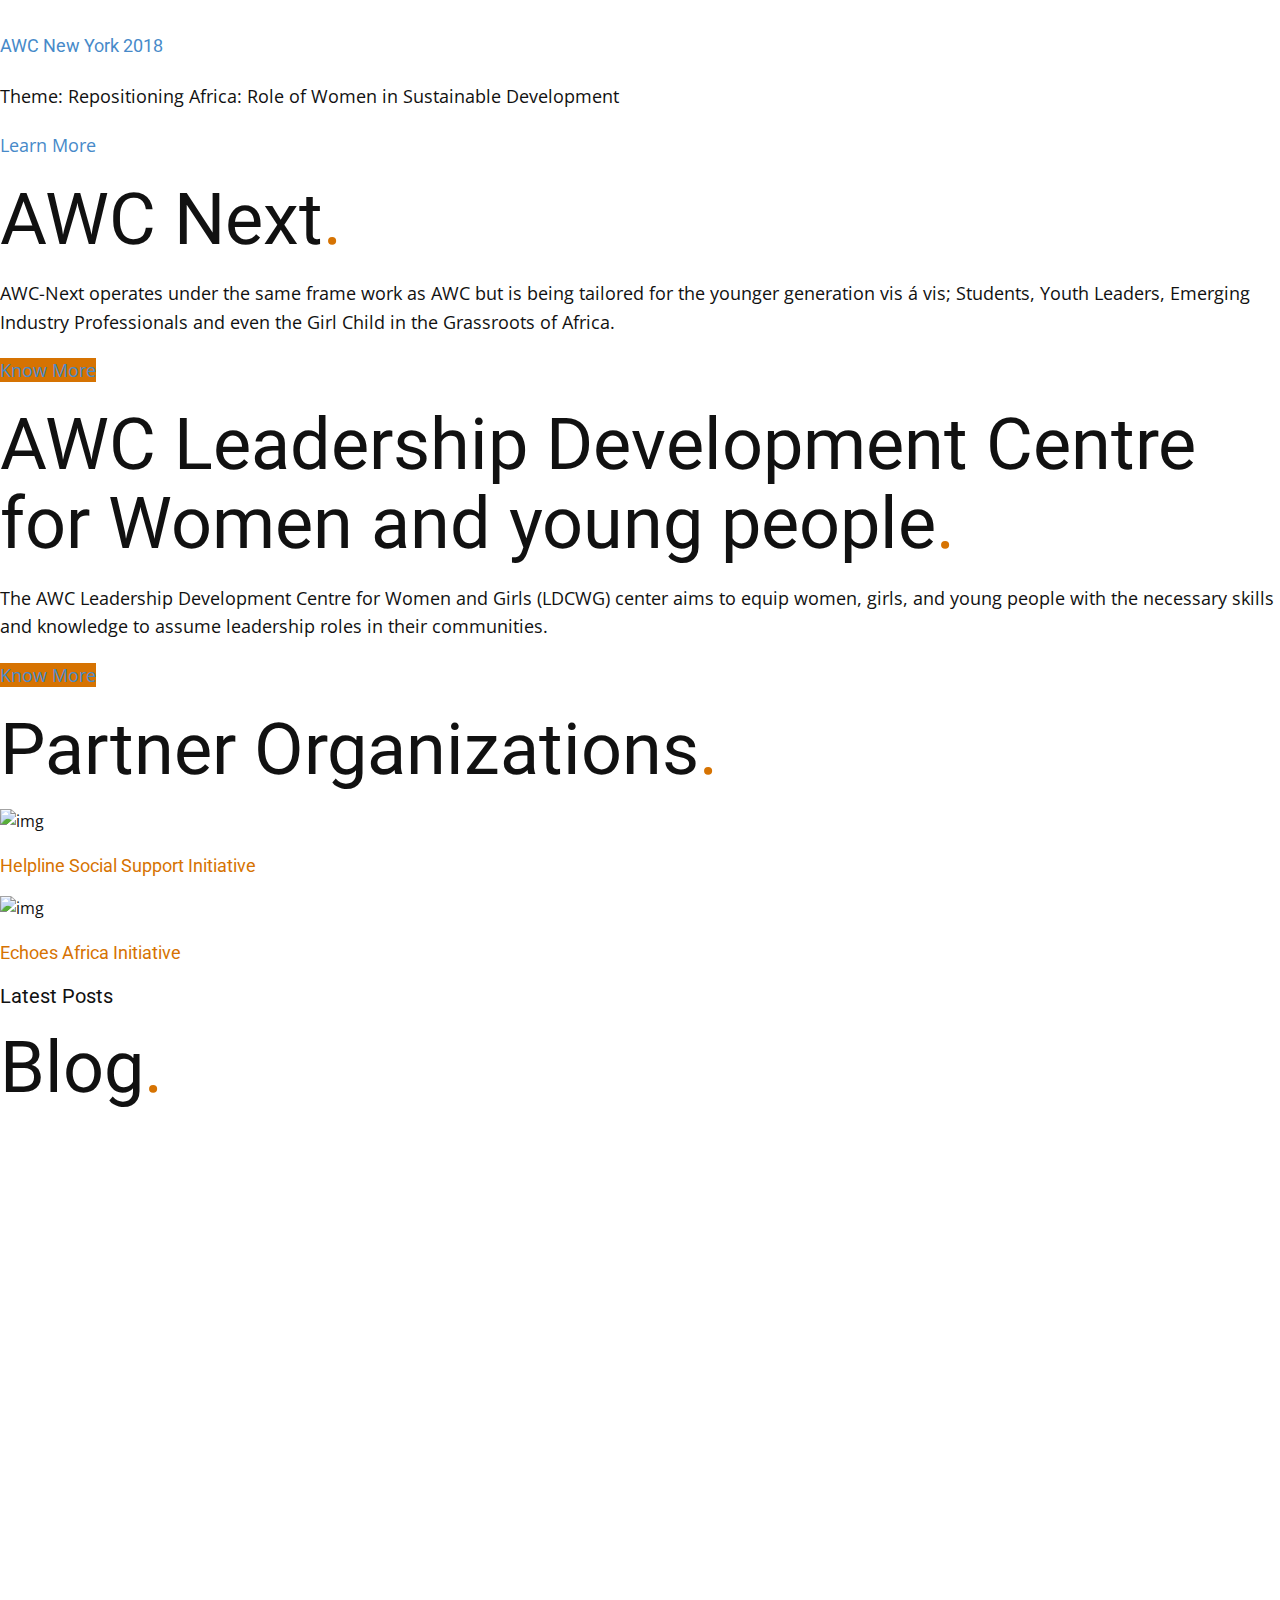
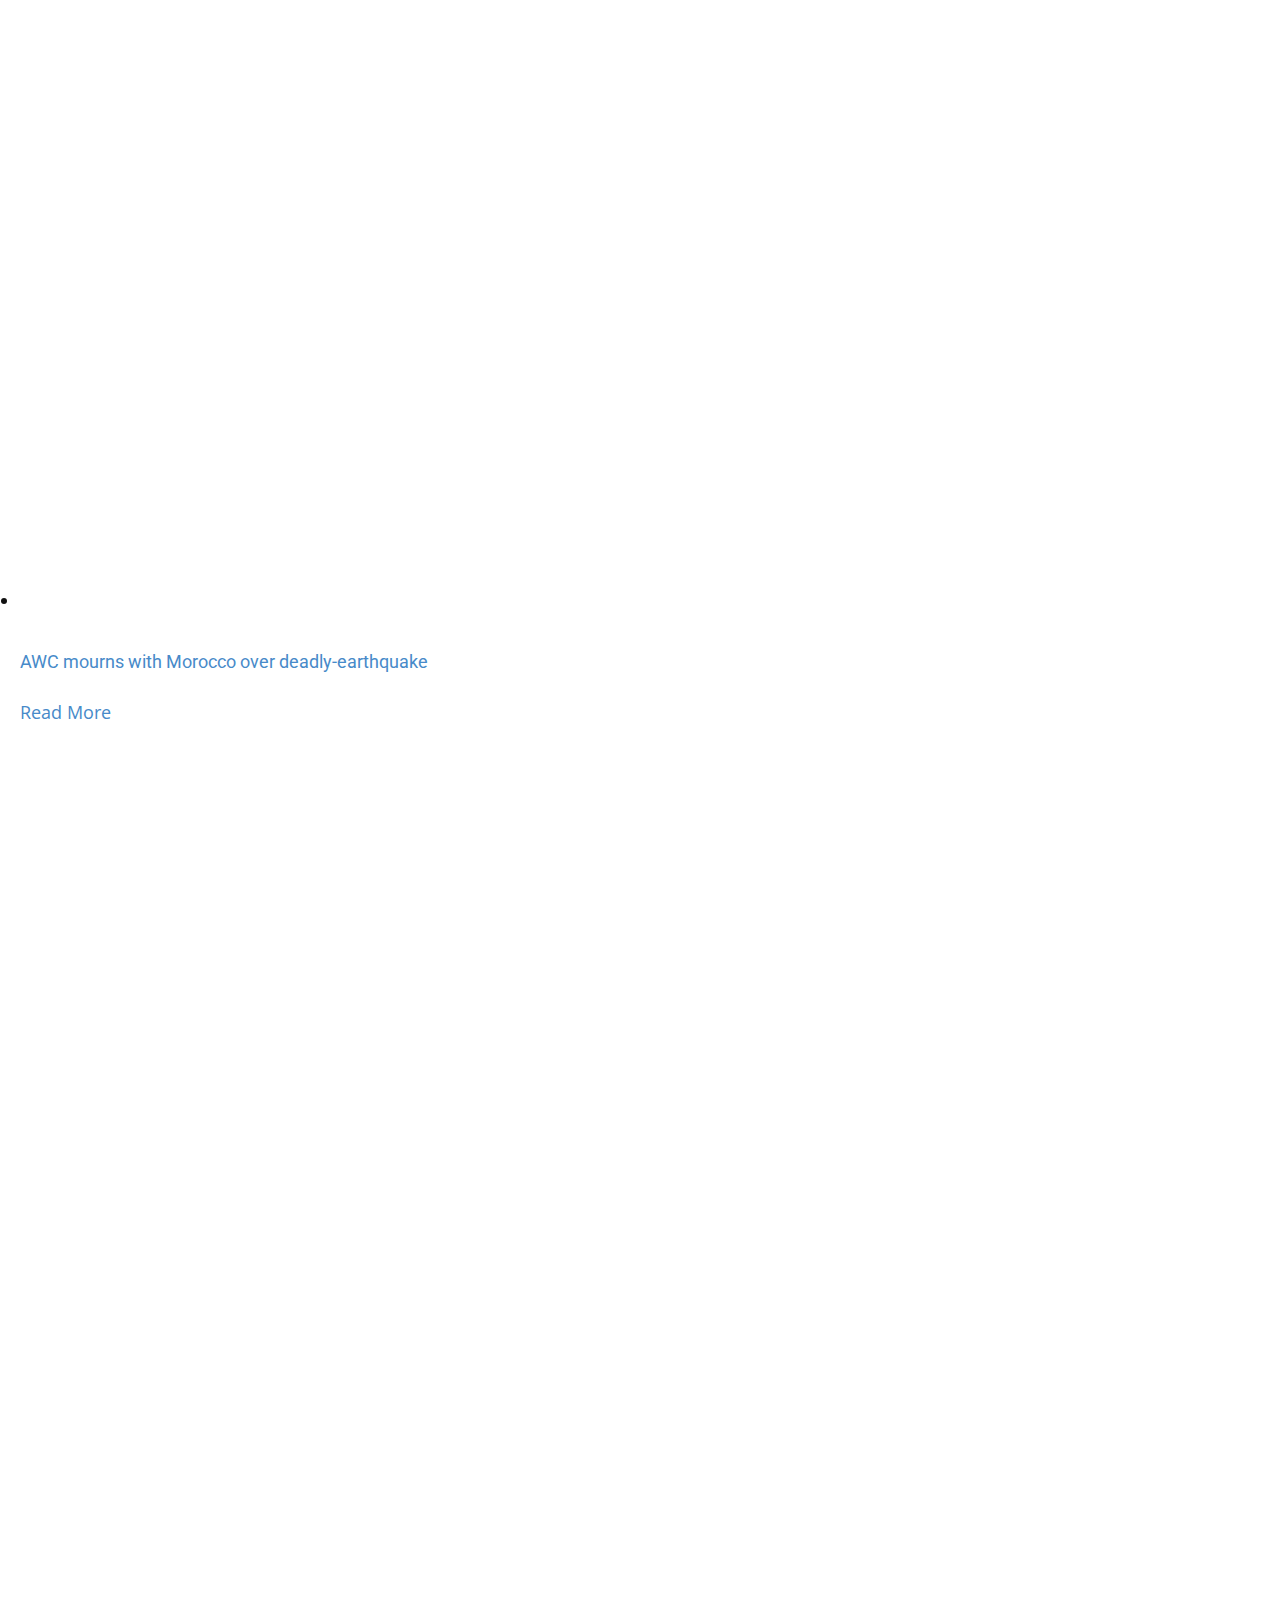
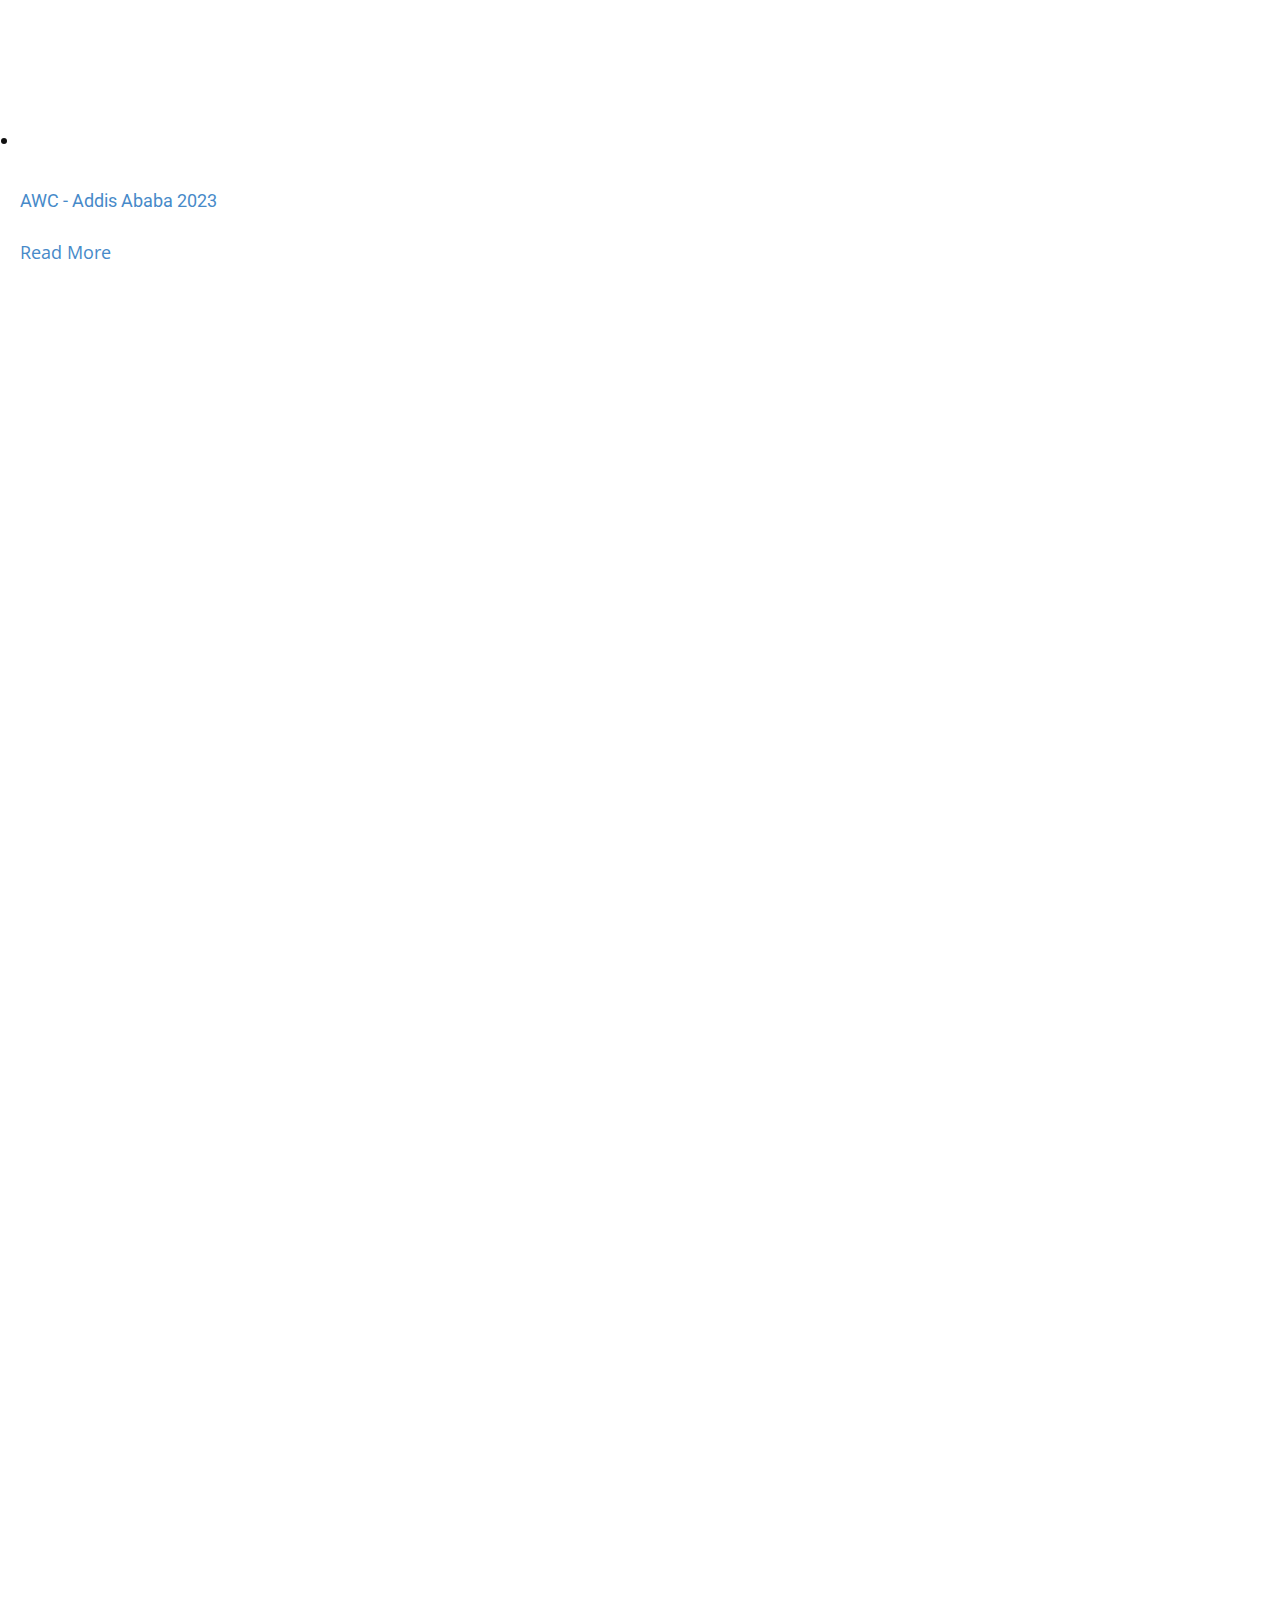
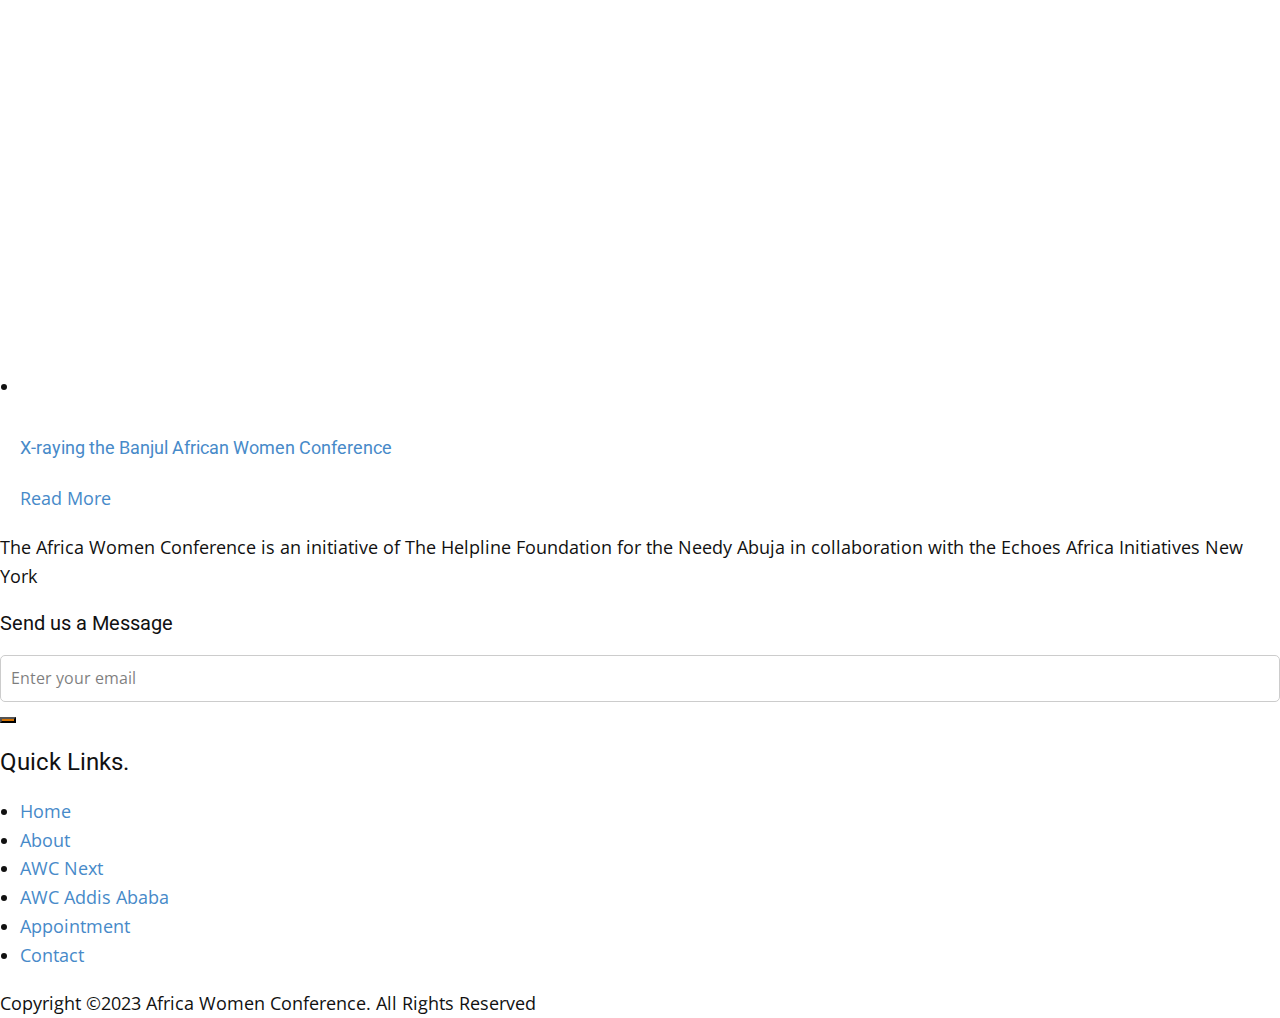
==== commit e1ee8ea6: "Update index.html" ====
--- a/index.html
+++ b/index.html
@@ -82,9 +82,9 @@
       </div></header> 
     <section class="skrollable u-clearfix u-container-align-left u-image u-parallax u-shading u-uploaded-video u-section-1" id="sec-2e39" data-image-width="2560" data-image-height="1707">
       <div class="u-clearfix u-sheet u-valign-middle u-sheet-1">
-        <h1 class="u-align-left u-hover-feature u-text u-text-1" data-animation-name="customAnimationIn" data-animation-duration="1500" data-animation-delay="500" style="color:white ;"> Africa Women Conference Membership </h1>
-        <p class="u-align-left u-large-text u-text u-text-variant u-text-2" data-animation-name="customAnimationIn" data-animation-duration="1500" data-animation-delay="500"  style="color: white;">The AWC provides a platform for African women from all sectors of the economy to deliberate on and adopt plans that will deliver rapid growth and development in Africa.  </p>
-        <a href="#" class="u-active-white u-align-left u-border-2 u-border-active-white u-border-hover-white u-border-white u-btn u-btn-round u-button-style u-hover-white u-none u-radius-50 u-btn-1" data-animation-name="customAnimationIn" data-animation-duration="1500" data-animation-delay="750"> Sign up</a>
+        <h1 class="u-align-left u-hover-feature u-text u-text-1" data-animation-name="customAnimationIn" data-animation-duration="1500" data-animation-delay="500" style="color:white ;"> Africa Women Conference-Next Membership </h1>
+        <p class="u-align-left u-large-text u-text u-text-variant u-text-2" data-animation-name="customAnimationIn" data-animation-duration="1500" data-animation-delay="500"  style="color: white;"> AWC avails the next generation of policymakers and Influencers<br>  a platform to build successive female Leaders that would have not only been schooled in the dreams of the Founders of the AWC but have also been mentored to take up leadership role in the nearest future and become giants in their academics and career  </p>
+
       </div>
       
     </section>
@@ -131,18 +131,14 @@
                   <input type="text" name="Email" id="Email">
                 </div>
                 <div class="field">
-                    <label for="Area_of_Interest">Area of Interest</label>
-                    <select name="Area_of_Interest[]" id="Area_of_Interest" multiple>
-                      <option value="policy_and_advocacy">Policy and Advocacy</option>
-                      <option value="good_health_and_wellbeing">Good Health and Well-being</option>
-                      <option value="peace_and_justice">Peace and Justice</option>
-                      <option value="entrepreneurship">Entrepreneurship</option>
-                      <option value="gender_equality">Gender Equality</option>
-                      <option value="no_poverty">No Poverty</option>
-                      <option value="quality_education">Quality Education</option>
-                      <option value="climate_action">Climate Action</option>
-                    </select>
-                  </div>
+                  <label for="CountryOfOrigin">Country of Origin</label>
+                  <input type="text" name="CountryOfOrigin" id="CountryOfOrigin">
+              </div>
+              
+              <div class="field">
+                  <label for="CountryOfResidence">Country of Residence</label>
+                  <input type="text" name="CountryOfResidence" id="CountryOfResidence">
+              </div>
                   <div class="field">
                     <label for="Interested_Department"> Interested in joining </label>
                     <select name="Interested_Department" id="Interested_Department">
@@ -162,26 +158,22 @@
                       <option value="Country Representative">Country Representative</option>
                     </select>
                   </div>
-                  <div class="field">
-                    <label for="What_you_will_do">What You'll Do</label>
-                    <ul>
-                      <li><input type="checkbox" name="responsibilities[]" value="Serve for 2 years"> Serve for 2 years</li>
-                      <li><input type="checkbox" name="responsibilities[]" value="Represent AWC-Next in your Country"> Represent AWC-Next in your Country</li>
-                      <li><input type="checkbox" name="responsibilities[]" value="Build and manage a team by providing impactful Leadership"> Build and manage a team by providing impactful Leadership</li>
-                      <li><input type="checkbox" name="responsibilities[]" value="Implement Advocacy movements and programs inline with The SDGs and AWC’s general Objectives"> Implement Advocacy movements and programs inline with The SDGs and AWC’s general Objectives</li>
-                      <li><input type="checkbox" name="responsibilities[]" value="Research and analyze policy issues and trends that affect young females in your Country"> Research and analyze policy issues and trends that affect young females in your Country</li>
-                      <li><input type="checkbox" name="responsibilities[]" value="Identify opportunities for collaborations"> Identify opportunities for collaborations</li>
-                      <li><input type="checkbox" name="responsibilities[]" value="Promote Africa Women Conference in your Country; drive a high membership campaign and influence a high representation of your Country in all AWC’s conferences"> Promote Africa Women Conference in your Country; drive a high membership campaign and influence a high representation of your Country in all AWC’s conferences</li>
-                    </ul>
-                  </div>
-              
+                  
                   <div class="field">
                     <label for="Statement"> Personal Statement</label>
                     <input type="text" name="Statement" id="Statement">
                   </div>
 
-
                 <input type="submit" id="button" value="Send " >
+
+                <P  style="font-size: xx-small;">What You'll Do<BR> 
+                  <BR>    Serve for 2 years
+                    <BR>   Represent AWC-Next in your Country
+                      <BR>     Build and manage a team by providing impactful Leadership
+                        <BR>  Implement Advocacy movements and programs inline with The SDGs and AWC’s general Objectives
+                          <BR>    Research and analyze policy issues and trends that affect young females in your Country
+                            <BR>   Identify opportunities for collaborations
+                              <BR>    Promote Africa Women Conference in your Country; drive a high membership campaign and influence a high representation of your Country in all AWC’s conferences </P>
               </form>
               
               <script type="text/javascript"
